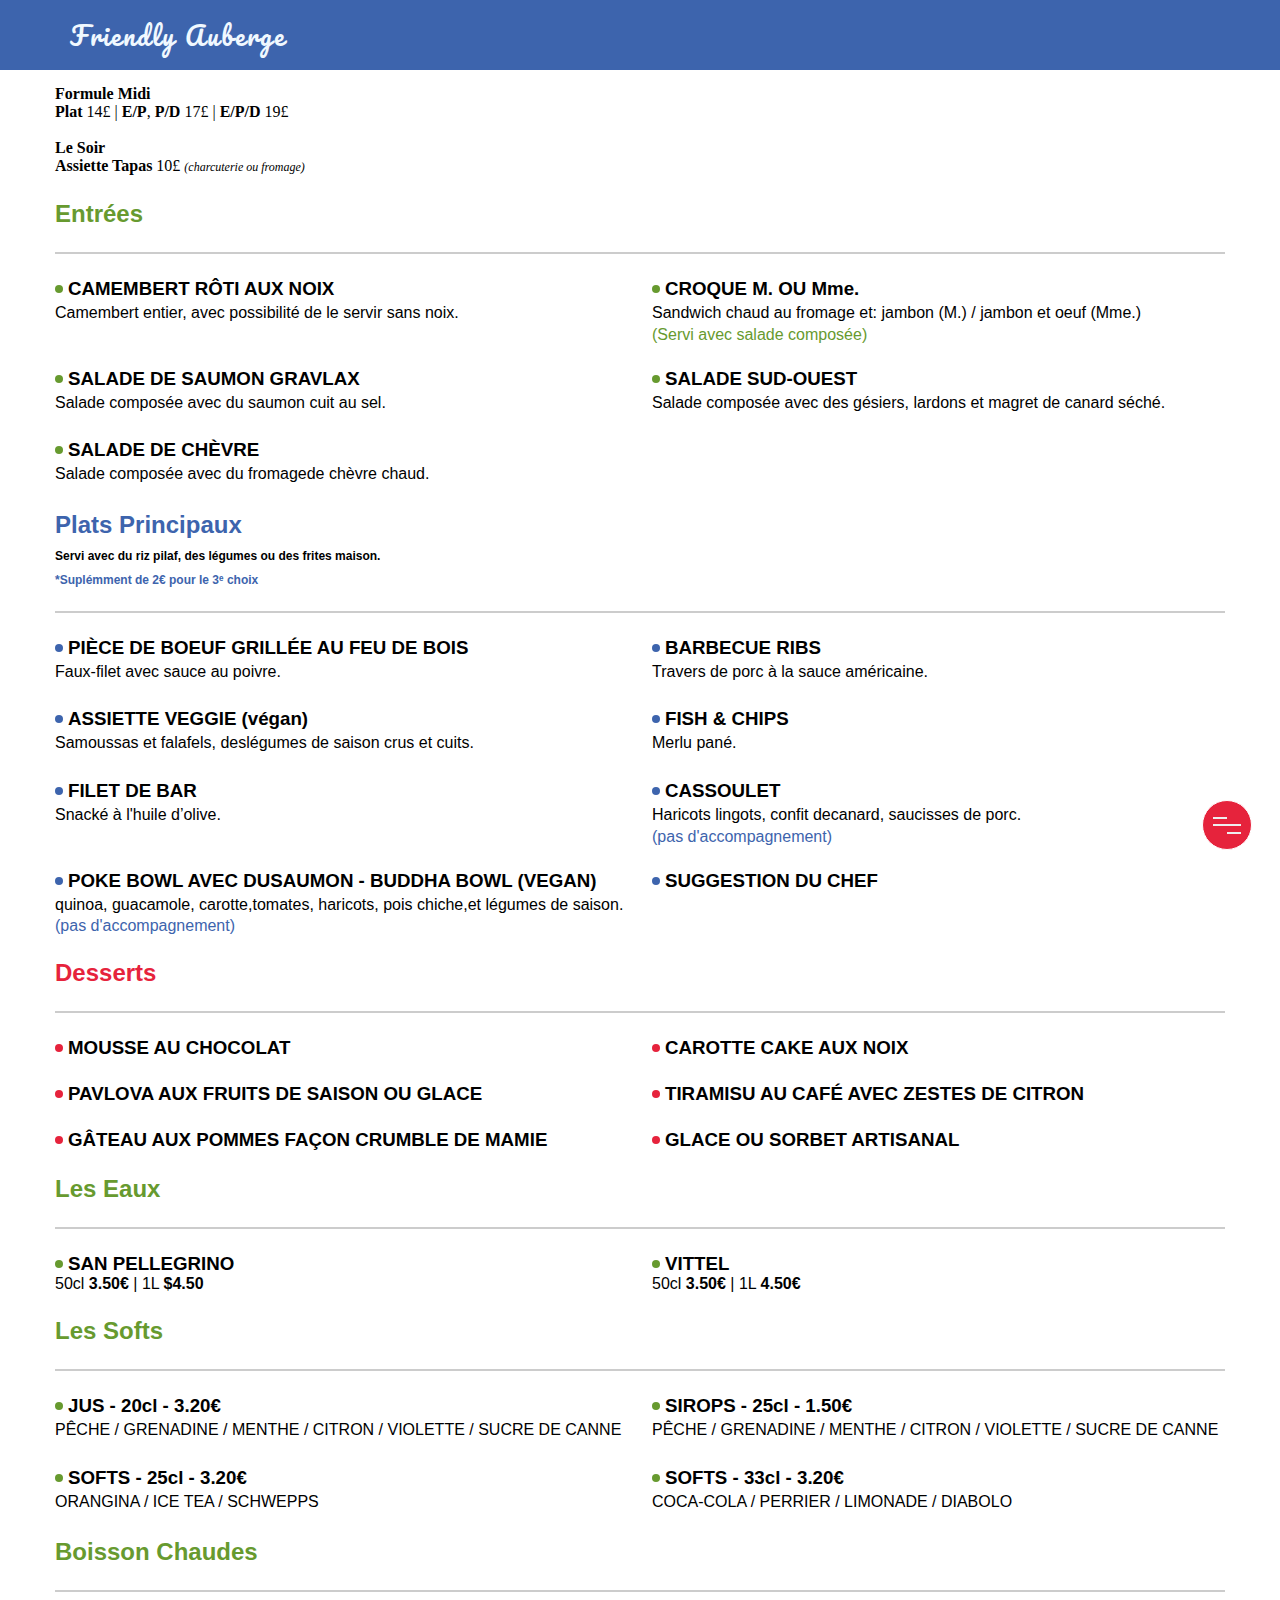
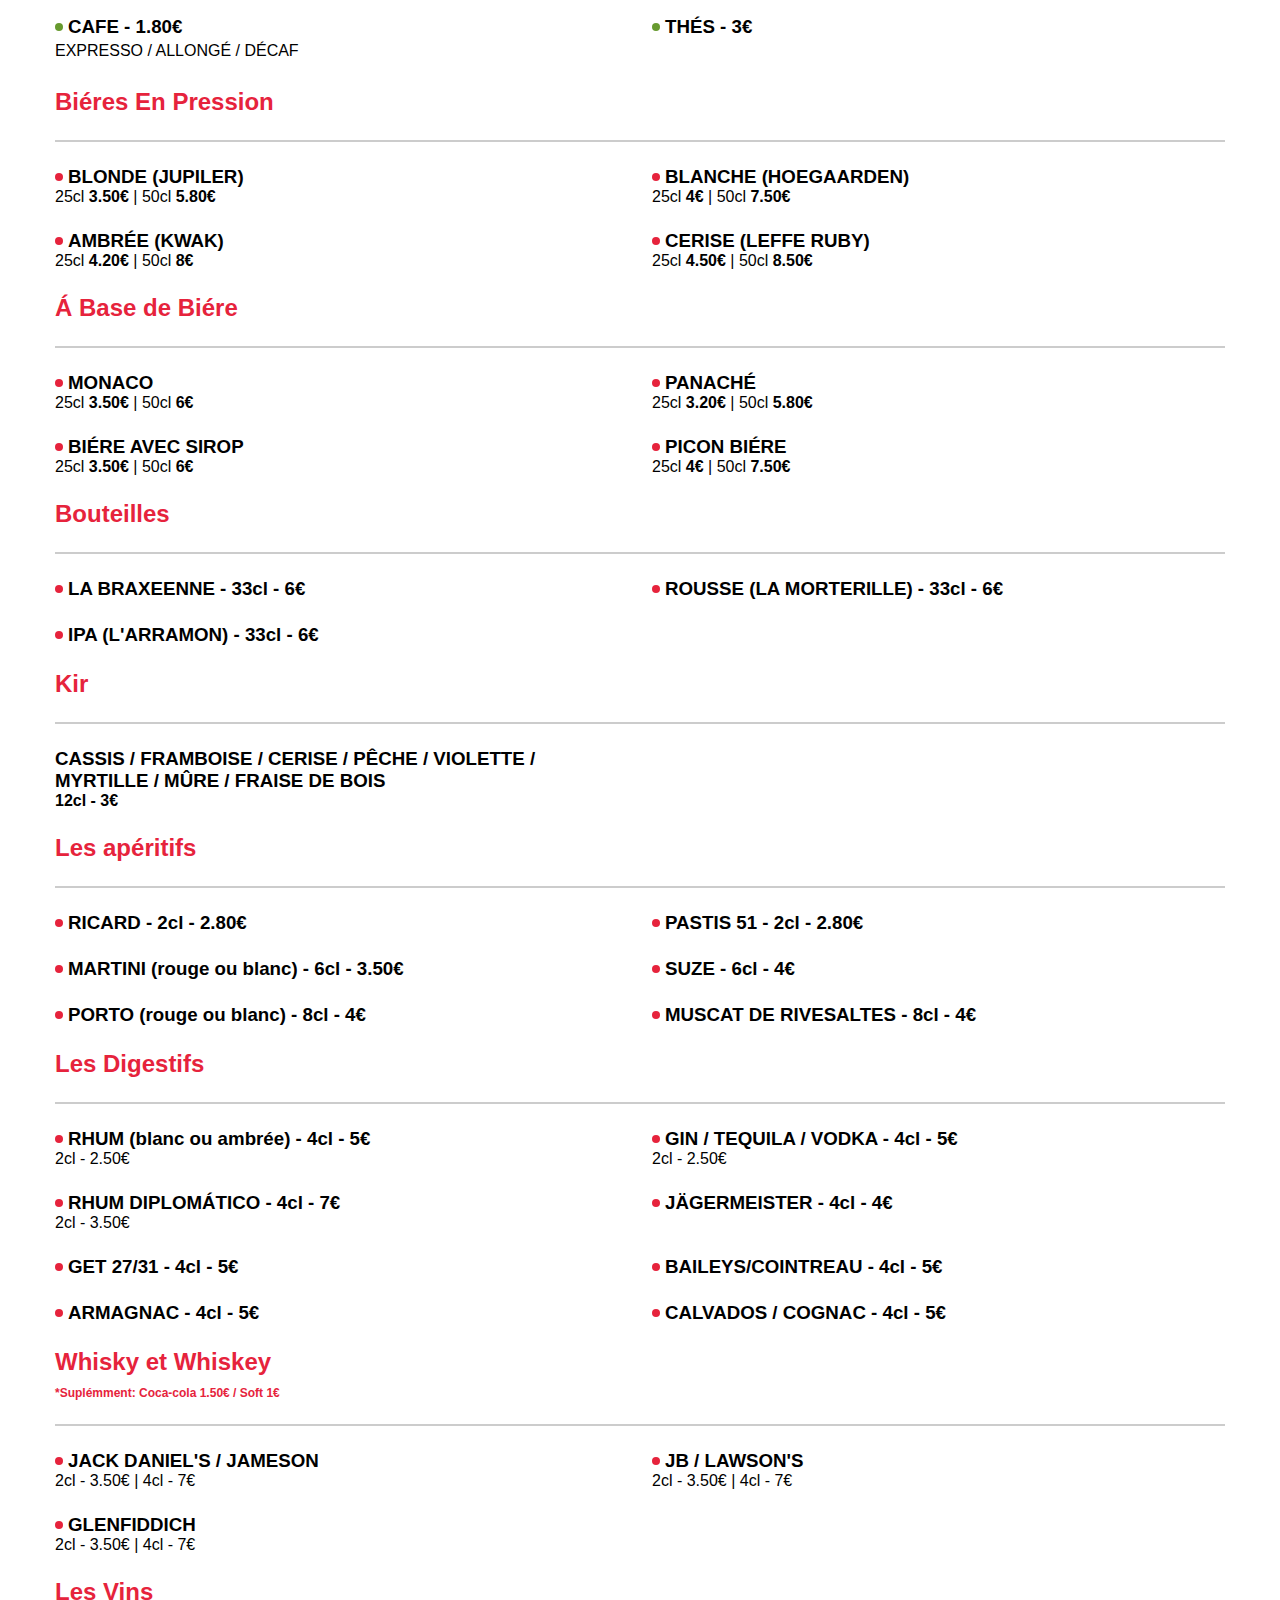
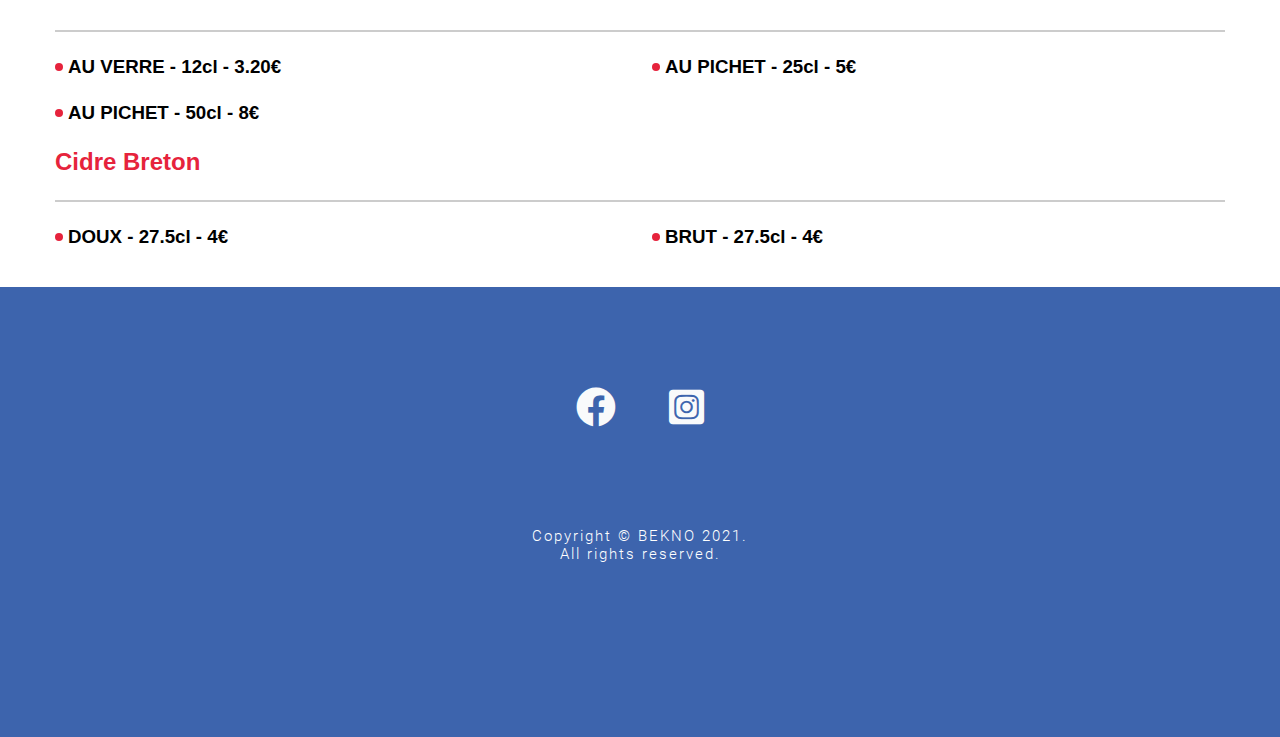
==== index.html @ e7ff89e6 "upd" ====
<!DOCTYPE html>
<html lang="en">

<head>
  <meta charset="UTF-8">
  <meta http-equiv="X-UA-Compatible" content="IE=edge">
  <meta name="viewport" content="width=device-width, initial-scale=1.0">
  <link rel="stylesheet" href="https://cdnjs.cloudflare.com/ajax/libs/font-awesome/5.13.0/css/all.min.css" />
  <link rel="stylesheet" href="style.css">
  <link rel="stylesheet" href="./resources/css/navbar.css">
  <link rel="stylesheet" href="./resources/css/section.css">
  <link rel="stylesheet" href="./resources/css/footer.css">

  <title>Friendly Menu</title>
</head>

<body>


  <!-- Navbar -->
  <nav class="navbar">
    <div class="navbar-logo">
      <a href="#">
        Friendly Auberge
      </a>
    </div>
    <!-- <div class="navbar-languages">
    <a href="">EN</a>
    <a href="">FR</a>
  </div> -->
    <div class="nav-list">
      <a href="#1" class="nav-link">Entrées</a>
      <a href="#2" class="nav-link">Plats</a>
      <a href="#3" class="nav-link">Desserts</a>
    </div>
    <!-- Menu -->
    <div class="nav">
      <div class="line line-1"></div>
      <div class="line line-2"></div>
      <div class="line line-3"></div>
    </div>
    <!-- End of Menu -->
  </nav>

  <!-- Section One -->
  <section>

    <div class="container">
      <div class="page" style="display: flex; justify-content:center; flex-direction: column;  font-size: 16px;
              padding: 0 15px 25px 0; font-weight: light;">
        <p> <b>Formule Midi </b><br>
          <b>Plat</b> 14£ | <b>E/P</b>, <b>P/D</b> 17£ | <b>E/P/D</b> 19£
        </p><br>
        <p><b>Le Soir</b><br>
          <b>Assiette Tapas</b> 10£
          <span>
            <i style="font-size: 12px;">(charcuterie ou fromage)</i>
          </span>
        </p>
      </div>
      <div class="menu">
        <h2 id='1' class="menu-group-heading" style="color: #679A2F;">
          Entrées
        </h2>
        <div class="menu-group">
          <div class="menu-item">
            <!-- <img class="menu-item-image" src="https://dummyimage.com/600x400/000/fff" alt="Bruschetta"> -->

            <div class="menu-item-text">

              <h3 class="menu-item-heading">
                <div class="bolinha" style=" 
                width: 8px;
                height: 8px;
                margin-right: 5px;
                background-color: #679A2F; /* Você pode mudar a cor */
                border-radius: 50%;"></div>
                <span class="menu-item-name">CAMEMBERT RÔTI AUX NOIX</span>
                <!-- <span class="menu-item-price">$12.90</span> -->
              </h3>
              <p class="menu-item-description">
                Camembert entier, avec possibilité de le servir sans noix.
              </p>
            </div>
          </div>
          <div class="menu-item">
            <!-- <img class="menu-item-image" src="https://dummyimage.com/600x400/000/fff" alt="Bruschetta"> -->
            <div class="menu-item-text">
              <h3 class="menu-item-heading">
                <div class="bolinha" style=" 
                width: 8px;
                height: 8px;
                margin-right: 5px;
                background-color: #679A2F; /* Você pode mudar a cor */
                border-radius: 50%;"></div>
                <span class="menu-item-name">CROQUE M. OU Mme.</span>
                <!-- <span class="menu-item-price">$12.90</span> -->
              </h3>
              <p class="menu-item-description">
                Sandwich chaud au fromage et: jambon (M.) / jambon et oeuf (Mme.)
              <p style="color: #679A2F;">(Servi avec salade composée)</p>
              </p>
            </div>
          </div>
          <div class="menu-item">
            <!-- <img class="menu-item-image" src="https://dummyimage.com/600x400/000/fff" alt="Bruschetta"> -->
            <div class="menu-item-text">
              <h3 class="menu-item-heading">
                <div class="bolinha" style=" 
                width: 8px;
                height: 8px;
                margin-right: 5px;
                background-color: #679A2F; /* Você pode mudar a cor */
                border-radius: 50%;"></div>
                <span class="menu-item-name">SALADE DE SAUMON GRAVLAX</span>
                <!-- <span class="menu-item-price">$12.90</span> -->
              </h3>
              <p class="menu-item-description">
                Salade composée avec du saumon cuit au sel.
              </p>
            </div>
          </div>
          <div class="menu-item">
            <!-- <img class="menu-item-image" src="https://dummyimage.com/600x400/000/fff" alt="Bruschetta"> -->
            <div class="menu-item-text">
              <h3 class="menu-item-heading">
                <div class="bolinha" style=" 
                width: 8px;
                height: 8px;
                margin-right: 5px;
                background-color: #679A2F; /* Você pode mudar a cor */
                border-radius: 50%;"></div>
                <span class="menu-item-name">SALADE SUD-OUEST</span>
                <!-- <span class="menu-item-price">$12.90</span> -->
              </h3>
              <p class="menu-item-description">
                Salade composée avec des gésiers, lardons et magret de canard séché.
              </p>
            </div>
          </div>
          <div class="menu-item">
            <!-- <img class="menu-item-image" src="https://dummyimage.com/600x400/000/fff" alt="Bruschetta"> -->
            <div class="menu-item-text">
              <h3 class="menu-item-heading">
                <div class="bolinha" style=" 
                width: 8px;
                height: 8px;
                margin-right: 5px;
                background-color: #679A2F; /* Você pode mudar a cor */
                border-radius: 50%;"></div>
                <span class="menu-item-name">SALADE DE CHÈVRE</span>
                <!-- <span class="menu-item-price">$12.90</span> -->
              </h3>
              <p class="menu-item-description">
                Salade composée avec du fromagede chèvre chaud. </p>
            </div>
          </div>
        </div>

        <h2 id='2' class="menu-group-heading" style="color: #3D64AD;">
          Plats Principaux
          <p style=" font-size: 12px; font-weight: light; padding-top: 10px; color: black;">
            Servi avec du riz pilaf, des légumes ou des frites maison.</p>
          <p style=" font-size: 12px; font-weight: light; padding-top: 10px; color:#3D64AD;">
            *Suplémment de 2€ pour le 3ᵉ choix</p>
        </h2>

        <div class="menu-group">
          <div class="menu-item">
            <!-- <img class="menu-item-image" src="https://dummyimage.com/600x400/000/fff" alt="Bruschetta"> -->
            <div class="menu-item-text">
              <h3 class="menu-item-heading">
                <div class="bolinha" style=" 
                width: 8px;
                height: 8px;
                padding-right: 5px;
                background-color: #3D64AD; /* Você pode mudar a cor */
                border-radius: 50%;"></div>
                <span class="menu-item-name" style="padding-left: 5px;">PIÈCE DE BOEUF GRILLÉE AU FEU DE BOIS</span>
                <!-- <span class="menu-item-price">$12.90</span> -->
              </h3>
              <p class="menu-item-description">
                Faux-filet avec sauce au poivre.
              </p>
            </div>
          </div>
          <div class="menu-item">
            <!-- <img class="menu-item-image" src="https://dummyimage.com/600x400/000/fff" alt="Bruschetta"> -->
            <div class="menu-item-text">
              <h3 class="menu-item-heading">
                <div class="bolinha" style=" 
                width: 8px;
                height: 8px;
                margin-right: 5px;
                background-color: #3D64AD; /* Você pode mudar a cor */
                border-radius: 50%;"></div>
                <span class="menu-item-name">BARBECUE RIBS</span>
                <!-- <span class="menu-item-price">$12.90</span> -->
              </h3>
              <p class="menu-item-description">
                Travers de porc à la sauce américaine.
              </p>
            </div>
          </div>
          <div class="menu-item">
            <!-- <img class="menu-item-image" src="https://dummyimage.com/600x400/000/fff" alt="Bruschetta"> -->
            <div class="menu-item-text">
              <h3 class="menu-item-heading">
                <div class="bolinha" style=" 
                width: 8px;
                height: 8px;
                margin-right: 5px;
                background-color: #3D64AD; /* Você pode mudar a cor */
                border-radius: 50%;"></div>
                <span class="menu-item-name">ASSIETTE VEGGIE (végan)</span>
                <!-- <span class="menu-item-price">$12.90</span> -->
              </h3>
              <p class="menu-item-description">
                Samoussas et falafels, deslégumes de saison crus et cuits.
              </p>
            </div>
          </div>
          <div class="menu-item">
            <!-- <img class="menu-item-image" src="https://dummyimage.com/600x400/000/fff" alt="Bruschetta"> -->
            <div class="menu-item-text">
              <h3 class="menu-item-heading">
                <div class="bolinha" style=" 
                width: 8px;
                height: 8px;
                margin-right: 5px;
                background-color: #3D64AD; /* Você pode mudar a cor */
                border-radius: 50%;"></div>
                <span class="menu-item-name">FISH & CHIPS</span>
                <!-- <span class="menu-item-price">$12.90</span> -->
              </h3>
              <p class="menu-item-description">
                Merlu pané.
              </p>
            </div>
          </div>
          <div class="menu-item">
            <!-- <img class="menu-item-image" src="https://dummyimage.com/600x400/000/fff" alt="Bruschetta"> -->
            <div class="menu-item-text">
              <h3 class="menu-item-heading">
                <div class="bolinha" style=" 
                width: 8px;
                height: 8px;
                margin-right: 5px;
                background-color: #3D64AD; /* Você pode mudar a cor */
                border-radius: 50%;"></div>
                <span class="menu-item-name">FILET DE BAR</span>
                <!-- <span class="menu-item-price">$12.90</span> -->
              </h3>
              <p class="menu-item-description">
                Snacké à l'huile d’olive.
              </p>
            </div>
          </div>
          <div class="menu-item">
            <!-- <img class="menu-item-image" src="https://dummyimage.com/600x400/000/fff" alt="Bruschetta"> -->
            <div class="menu-item-text">
              <h3 class="menu-item-heading">
                <div class="bolinha" style=" 
                width: 8px;
                height: 8px;
                margin-right: 5px;
                background-color: #3D64AD; /* Você pode mudar a cor */
                border-radius: 50%;"></div>
                <span class="menu-item-name">CASSOULET</span>
                <!-- <span class="menu-item-price">$12.90</span> -->
              </h3>
              <p class="menu-item-description">
                Haricots lingots, confit decanard, saucisses de porc.
              <p style="color:#3D64AD;">(pas d'accompagnement)</p>
              </p>
            </div>
          </div>
          <div class="menu-item">
            <!-- <img class="menu-item-image" src="./teste-img.png" alt="Bruschetta"> -->
            <div class="menu-item-text">
              <h3 class="menu-item-heading">
                <div class="bolinha" style=" 
                width: 8px;
                height: 8px;
                padding-right: 8px;
                background-color: #3D64AD; /* Você pode mudar a cor */
                border-radius: 50%;"></div>
                <span class="menu-item-name" style="padding-left: 5px;">POKE BOWL AVEC DUSAUMON - BUDDHA BOWL
                  (VEGAN)</span>
                <!-- <span class="menu-item-price">$12.90</span> -->
              </h3>
              <p class="menu-item-description">
                quinoa, guacamole, carotte,tomates, haricots, pois chiche,et légumes de saison.
              <p style="color: var(--blue);">(pas d'accompagnement)</p>
              </p>
            </div>
          </div>
          <div class="menu-item">
            <!-- <img class="menu-item-image" src="https://dummyimage.com/600x400/000/fff" alt="Bruschetta"> -->
            <div class="menu-item-text">
              <h3 class="menu-item-heading">
                <div class="bolinha" style=" 
                width: 8px;
                height: 8px;
                margin-right: 5px;
                background-color: #3D64AD; /* Você pode mudar a cor */
                border-radius: 50%;"></div>
                <span class="menu-item-name">SUGGESTION DU CHEF</span>
                <!-- <span class="menu-item-price">$12.90</span> -->
              </h3>
              <!-- <p class="menu-item-description">
                Nunc efficitur felis vel mi efficitur, sed molestie sem scelerisque. Fusce orci risus,
                congue eu mauris nec, pretium tincidunt nulla.
              </p> -->
            </div>
          </div>
        </div>

        <h2 id='3' class="menu-group-heading" style="color: #E6233C;">
          Desserts
        </h2>

        <div class="menu-group">
          <div class="menu-item">
            <!-- <img class="menu-item-image" src="https://dummyimage.com/600x400/000/fff" alt="Bruschetta"> -->
            <div class="menu-item-text">
              <h3 class="menu-item-heading">
                <div class="bolinha" style=" 
                width: 8px;
                height: 8px;
                margin-right: 5px;
                background-color: #E6233C; /* Você pode mudar a cor */
                border-radius: 50%;"></div>
                <span class="menu-item-name">MOUSSE AU CHOCOLAT</span>
                <!-- <span class="menu-item-price">$12.90</span> -->
              </h3>
              <!-- <p class="menu-item-description">
                Nunc efficitur felis vel mi efficitur, sed molestie sem scelerisque. Fusce orci risus,
                congue eu mauris nec, pretium tincidunt nulla.
              </p> -->
            </div>
          </div>
          <div class="menu-item">
            <!-- <img class="menu-item-image" src="https://dummyimage.com/600x400/000/fff" alt="Bruschetta"> -->
            <div class="menu-item-text">
              <h3 class="menu-item-heading">
                <div class="bolinha" style=" 
                width: 8px;
                height: 8px;
                margin-right: 5px;
                background-color: #E6233C; /* Você pode mudar a cor */
                border-radius: 50%;"></div>
                <span class="menu-item-name">CAROTTE CAKE AUX NOIX</span>
                <!-- <span class="menu-item-price">$12.90</span> -->
              </h3>
              <!-- <p class="menu-item-description">
                Nunc efficitur felis vel mi efficitur, sed molestie sem scelerisque. Fusce orci risus,
                congue eu mauris nec, pretium tincidunt nulla.
              </p> -->
            </div>
          </div>
          <div class="menu-item">
            <!-- <img class="menu-item-image" src="https://dummyimage.com/600x400/000/fff" alt="Bruschetta"> -->
            <div class="menu-item-text">
              <h3 class="menu-item-heading">
                <div class="bolinha" style=" 
                width: 8px;
                height: 8px;
                padding-right: 5px;
                background-color: #E6233C; /* Você pode mudar a cor */
                border-radius: 50%;"></div>
                <span class="menu-item-name" style="padding-left: 5px;">PAVLOVA AUX FRUITS DE SAISON OU GLACE</span>
                <!-- <span class="menu-item-price">$12.90</span> -->
              </h3>
              <!-- <p class="menu-item-description">
                Nunc efficitur felis vel mi efficitur, sed molestie sem scelerisque. Fusce orci risus,
                congue eu mauris nec, pretium tincidunt nulla.
              </p> -->
            </div>
          </div>
          <div class="menu-item">
            <!-- <img class="menu-item-image" src="https://dummyimage.com/600x400/000/fff" alt="Bruschetta"> -->
            <div class="menu-item-text">
              <h3 class="menu-item-heading">
                <div class="bolinha" style=" 
                width: 8px;
                height: 8px;
                padding-right: 5px;
                background-color: #E6233C; /* Você pode mudar a cor */
                border-radius: 50%;"></div>
                <span class="menu-item-name" style="padding-left: 5px;">TIRAMISU AU CAFÉ AVEC ZESTES DE CITRON</span>
                <!-- <span class="menu-item-price">$12.90</span> -->
              </h3>
              <!-- <p class="menu-item-description">
                Nunc efficitur felis vel mi efficitur, sed molestie sem scelerisque. Fusce orci risus,
                congue eu mauris nec, pretium tincidunt nulla.
              </p> -->
            </div>
          </div>
          <div class="menu-item">
            <!-- <img class="menu-item-image" src="https://dummyimage.com/600x400/000/fff" alt="Bruschetta"> -->
            <div class="menu-item-text">
              <h3 class="menu-item-heading">
                <div class="bolinha" style=" 
                width: 8px;
                height: 8px;
                padding-right: 8px;
                background-color: #E6233C; /* Você pode mudar a cor */
                border-radius: 50%;"></div>
                <span class="menu-item-name" style="padding-left: 5px;">GÂTEAU AUX POMMES FAÇON CRUMBLE DE MAMIE</span>
                <!-- <span class="menu-item-price">$12.90</span> -->
              </h3>
              <!-- <p class="menu-item-description">
                Nunc efficitur felis vel mi efficitur, sed molestie sem scelerisque. Fusce orci risus,
                congue eu mauris nec, pretium tincidunt nulla.
              </p> -->
            </div>
          </div>
          <div class="menu-item">
            <!-- <img class="menu-item-image" src="https://dummyimage.com/600x400/000/fff" alt="Bruschetta"> -->
            <div class="menu-item-text">
              <h3 class="menu-item-heading">
                <div class="bolinha" style=" 
                width: 8px;
                height: 8px;
                margin-right: 5px;
                background-color: #E6233C; /* Você pode mudar a cor */
                border-radius: 50%;"></div>
                <span class="menu-item-name">GLACE OU SORBET ARTISANAL</span>
                <!-- <span class="menu-item-price">$12.90</span> -->
              </h3>
              <!-- <p class="menu-item-description">
                Nunc efficitur felis vel mi efficitur, sed molestie sem scelerisque. Fusce orci risus,
                congue eu mauris nec, pretium tincidunt nulla.
              </p> -->
            </div>
          </div>
        </div>

        <h2 id='3' class="menu-group-heading" style="color: var(--green);">
          Les Eaux
        </h2>
        <div class="menu-group">
          <div class="menu-item">
            <!-- <img class="menu-item-image" src="https://dummyimage.com/600x400/000/fff" alt="Bruschetta"> -->
            <div class="menu-item-text">
              <h3 class="menu-item-heading">
                <div class="bolinha" style=" 
                width: 8px;
                height: 8px;
                margin-right: 5px;
                background-color: var(--green); /* Você pode mudar a cor */
                border-radius: 50%;"></div>
                <span class="menu-item-name">SAN PELLEGRINO</span>
              </h3>
              <span class="menu-item-price">50cl <b>3.50€</b> | 1L <b>$4.50</b></span>
              <!-- <p class="menu-item-description">
                Nunc efficitur felis vel mi efficitur, sed molestie sem scelerisque. Fusce orci risus,
                congue eu mauris nec, pretium tincidunt nulla.
              </p> -->
            </div>
          </div>
          <div class="menu-item">
            <!-- <img class="menu-item-image" src="https://dummyimage.com/600x400/000/fff" alt="Bruschetta"> -->
            <div class="menu-item-text">
              <h3 class="menu-item-heading">
                <div class="bolinha" style=" 
                width: 8px;
                height: 8px;
                margin-right: 5px;
                background-color: var(--green); /* Você pode mudar a cor */
                border-radius: 50%;"></div>
                <span class="menu-item-name">VITTEL</span>
              </h3>
              <span class="menu-item-price">50cl <b>3.50€</b> | 1L <b>4.50€</b></span>
              <!-- <p class="menu-item-description">
                Nunc efficitur felis vel mi efficitur, sed molestie sem scelerisque. Fusce orci risus,
                congue eu mauris nec, pretium tincidunt nulla.
              </p> -->
            </div>
          </div>
        </div>

        <h2 id='3' class="menu-group-heading" style="color: var(--green)">
          Les Softs
        </h2>
        <div class="menu-group">

          <div class="menu-item">
            <!-- <img class="menu-item-image" src="https://dummyimage.com/600x400/000/fff" alt="Bruschetta"> -->
            <div class="menu-item-text">
              <h3 class="menu-item-heading">
                <div class="bolinha" style=" 
                                width: 8px;
                                height: 8px;
                                margin-right: 5px;
                                background-color: var(--green); /* Você pode mudar a cor */
                                border-radius: 50%;"></div>
                <span class="menu-item-name">JUS - 20cl - 3.20€</span>
              </h3>
              <p class="menu-item-description">
                PÊCHE / GRENADINE / MENTHE / CITRON / VIOLETTE / SUCRE DE CANNE
              </p>
              <!-- <span class="menu-item-price">25cl <b>$12.90</b></span> -->
            </div>
          </div>

          <div class="menu-item">
            <!-- <img class="menu-item-image" src="https://dummyimage.com/600x400/000/fff" alt="Bruschetta"> -->
            <div class="menu-item-text">
              <h3 class="menu-item-heading">
                <div class="bolinha" style=" 
                                width: 8px;
                                height: 8px;
                                margin-right: 5px;
                                background-color: var(--green); /* Você pode mudar a cor */
                                border-radius: 50%;"></div>
                <span class="menu-item-name">SIROPS - 25cl - 1.50€</span>
              </h3>
              <p class="menu-item-description">
                PÊCHE / GRENADINE / MENTHE / CITRON / VIOLETTE / SUCRE DE CANNE
              </p>
              <!-- <span class="menu-item-price">25cl <b>$12.90</b></span> -->
            </div>
          </div>

          <div class="menu-item">
            <!-- <img class="menu-item-image" src="https://dummyimage.com/600x400/000/fff" alt="Bruschetta"> -->
            <div class="menu-item-text">
              <h3 class="menu-item-heading">
                <div class="bolinha" style=" 
                                width: 8px;
                                height: 8px;
                                margin-right: 5px;
                                background-color: var(--green); /* Você pode mudar a cor */
                                border-radius: 50%;"></div>
                <span class="menu-item-name">SOFTS - 25cl - 3.20€</span>
              </h3>
              <p class="menu-item-description">
                ORANGINA / ICE TEA / SCHWEPPS
              </p>
              <!-- <span class="menu-item-price">25cl <b>$12.90</span> -->
            </div>
          </div>

          <div class="menu-item">
            <!-- <img class="menu-item-image" src="https://dummyimage.com/600x400/000/fff" alt="Bruschetta"> -->
            <div class="menu-item-text">
              <h3 class="menu-item-heading">
                <div class="bolinha" style=" 
                                width: 8px;
                                height: 8px;
                                margin-right: 5px;
                                background-color: var(--green); /* Você pode mudar a cor */
                                border-radius: 50%;"></div>
                <span class="menu-item-name">SOFTS - 33cl - 3.20€</span>
              </h3>
              <p class="menu-item-description">
                COCA-COLA / PERRIER / LIMONADE / DIABOLO
              </p>
              <!-- <span class="menu-item-price">25cl <b>$12.90</span> -->
            </div>
          </div>
        </div>

        <h2 id='3' class="menu-group-heading" style="color: var(--green)">
          Boisson Chaudes
        </h2>
        <div class="menu-group">
          <div class="menu-item">
            <!-- <img class="menu-item-image" src="https://dummyimage.com/600x400/000/fff" alt="Bruschetta"> -->
            <div class="menu-item-text">
              <h3 class="menu-item-heading">
                <div class="bolinha" style=" 
                                  width: 8px;
                                  height: 8px;
                                  margin-right: 5px;
                                  background-color: var(--green); /* Você pode mudar a cor */
                                  border-radius: 50%;"></div>
                <span class="menu-item-name">CAFE - 1.80€</span>
              </h3>
              <p class="menu-item-description">
                EXPRESSO / ALLONGÉ / DÉCAF
              </p>
              <!-- <span class="menu-item-price">25cl <b>$12.90</b></span> -->
            </div>
          </div>
          <div class="menu-item">
            <!-- <img class="menu-item-image" src="https://dummyimage.com/600x400/000/fff" alt="Bruschetta"> -->
            <div class="menu-item-text">
              <h3 class="menu-item-heading">
                <div class="bolinha" style=" 
                                  width: 8px;
                                  height: 8px;
                                  margin-right: 5px;
                                  background-color: var(--green); /* Você pode mudar a cor */
                                  border-radius: 50%;"></div>
                <span class="menu-item-name">THÉS - 3€</span>
              </h3>
              <!-- <p class="menu-item-description">
                 EXPRESSO / ALLONGÉ / DÉCAF
                </p> -->
              <!-- <span class="menu-item-price">25cl <b>$12.90</b></span> -->
            </div>
          </div>
        </div>

        <h2 id='3' class="menu-group-heading" style="color: var(--red)">
          Biéres En Pression
        </h2>
        <div class="menu-group">
          <div class="menu-item">
            <!-- <img class="menu-item-image" src="https://dummyimage.com/600x400/000/fff" alt="Bruschetta"> -->
            <div class="menu-item-text">
              <h3 class="menu-item-heading">
                <div class="bolinha" style=" 
                  width: 8px;
                  height: 8px;
                  margin-right: 5px;
                  background-color: #E6233C; /* Você pode mudar a cor */
                  border-radius: 50%;"></div>
                <span class="menu-item-name">BLONDE (JUPILER)</span>
              </h3>
              <span class="menu-item-price">25cl <b>3.50€</b> | 50cl <b>5.80€</b></span>
              <!-- <p class="menu-item-description">
                  Nunc efficitur felis vel mi efficitur, sed molestie sem scelerisque. Fusce orci risus,
                  congue eu mauris nec, pretium tincidunt nulla.
                </p> -->
            </div>
          </div>
          <div class="menu-item">
            <!-- <img class="menu-item-image" src="https://dummyimage.com/600x400/000/fff" alt="Bruschetta"> -->
            <div class="menu-item-text">
              <h3 class="menu-item-heading">
                <div class="bolinha" style=" 
                  width: 8px;
                  height: 8px;
                  margin-right: 5px;
                  background-color: #E6233C; /* Você pode mudar a cor */
                  border-radius: 50%;"></div>
                <span class="menu-item-name">BLANCHE (HOEGAARDEN)</span>
              </h3>
              <span class="menu-item-price">25cl <b>4€</b> | 50cl <b>7.50€</b></span>
              <!-- <p class="menu-item-description">
                  Nunc efficitur felis vel mi efficitur, sed molestie sem scelerisque. Fusce orci risus,
                  congue eu mauris nec, pretium tincidunt nulla.
                </p> -->
            </div>
          </div>
          <div class="menu-item">
            <!-- <img class="menu-item-image" src="https://dummyimage.com/600x400/000/fff" alt="Bruschetta"> -->
            <div class="menu-item-text">
              <h3 class="menu-item-heading">
                <div class="bolinha" style=" 
                  width: 8px;
                  height: 8px;
                  margin-right: 5px;
                  background-color: #E6233C; /* Você pode mudar a cor */
                  border-radius: 50%;"></div>
                <span class="menu-item-name">AMBRÉE (KWAK)</span>
              </h3>
              <span class="menu-item-price">25cl <b>4.20€</b> | 50cl <b>8€</b></span>
              <!-- <p class="menu-item-description">
                  Nunc efficitur felis vel mi efficitur, sed molestie sem scelerisque. Fusce orci risus,
                  congue eu mauris nec, pretium tincidunt nulla.
                </p> -->
            </div>
          </div>
          <div class="menu-item">
            <!-- <img class="menu-item-image" src="https://dummyimage.com/600x400/000/fff" alt="Bruschetta"> -->
            <div class="menu-item-text">
              <h3 class="menu-item-heading">
                <div class="bolinha" style=" 
                  width: 8px;
                  height: 8px;
                  margin-right: 5px;
                  background-color: #E6233C; /* Você pode mudar a cor */
                  border-radius: 50%;"></div>
                <span class="menu-item-name">CERISE (LEFFE RUBY)</span>
              </h3>
              <span class="menu-item-price">25cl <b>4.50€</b> | 50cl <b>8.50€</b></span>
              <!-- <p class="menu-item-description">
                  Nunc efficitur felis vel mi efficitur, sed molestie sem scelerisque. Fusce orci risus,
                  congue eu mauris nec, pretium tincidunt nulla.
                </p> -->
            </div>
          </div>
        </div>

        <h2 id='3' class="menu-group-heading" style="color: var(--red)">
          Á Base de Biére
        </h2>
        <div class="menu-group">
          <div class="menu-item">
            <!-- <img class="menu-item-image" src="https://dummyimage.com/600x400/000/fff" alt="Bruschetta"> -->
            <div class="menu-item-text">
              <h3 class="menu-item-heading">
                <div class="bolinha" style=" 
                  width: 8px;
                  height: 8px;
                  margin-right: 5px;
                  background-color: #E6233C; /* Você pode mudar a cor */
                  border-radius: 50%;"></div>
                <span class="menu-item-name">MONACO</span>
              </h3>
              <span class="menu-item-price">25cl <b>3.50€</b> | 50cl <b>6€</b></span>
              <!-- <p class="menu-item-description">
                  Nunc efficitur felis vel mi efficitur, sed molestie sem scelerisque. Fusce orci risus,
                  congue eu mauris nec, pretium tincidunt nulla.
                </p> -->
            </div>
          </div>
          <div class="menu-item">
            <!-- <img class="menu-item-image" src="https://dummyimage.com/600x400/000/fff" alt="Bruschetta"> -->
            <div class="menu-item-text">
              <h3 class="menu-item-heading">
                <div class="bolinha" style=" 
                  width: 8px;
                  height: 8px;
                  margin-right: 5px;
                  background-color: #E6233C; /* Você pode mudar a cor */
                  border-radius: 50%;"></div>
                <span class="menu-item-name">PANACHÉ</span>
              </h3>
              <span class="menu-item-price">25cl <b>3.20€</b> | 50cl <b>5.80€</b></span>
              <!-- <p class="menu-item-description">
                  Nunc efficitur felis vel mi efficitur, sed molestie sem scelerisque. Fusce orci risus,
                  congue eu mauris nec, pretium tincidunt nulla.
                </p> -->
            </div>
          </div>
          <div class="menu-item">
            <!-- <img class="menu-item-image" src="https://dummyimage.com/600x400/000/fff" alt="Bruschetta"> -->
            <div class="menu-item-text">
              <h3 class="menu-item-heading">
                <div class="bolinha" style=" 
                  width: 8px;
                  height: 8px;
                  margin-right: 5px;
                  background-color: #E6233C; /* Você pode mudar a cor */
                  border-radius: 50%;"></div>
                <span class="menu-item-name">BIÉRE AVEC SIROP</span>
              </h3>
              <span class="menu-item-price">25cl <b>3.50€</b> | 50cl <b>6€</b></span>
              <!-- <p class="menu-item-description">
                  Nunc efficitur felis vel mi efficitur, sed molestie sem scelerisque. Fusce orci risus,
                  congue eu mauris nec, pretium tincidunt nulla.
                </p> -->
            </div>
          </div>
          <div class="menu-item">
            <!-- <img class="menu-item-image" src="https://dummyimage.com/600x400/000/fff" alt="Bruschetta"> -->
            <div class="menu-item-text">
              <h3 class="menu-item-heading">
                <div class="bolinha" style=" 
                  width: 8px;
                  height: 8px;
                  margin-right: 5px;
                  background-color: #E6233C; /* Você pode mudar a cor */
                  border-radius: 50%;"></div>
                <span class="menu-item-name">PICON BIÉRE</span>
              </h3>
              <span class="menu-item-price">25cl <b>4€</b> | 50cl <b>7.50€</b></span>
              <!-- <p class="menu-item-description">
                  Nunc efficitur felis vel mi efficitur, sed molestie sem scelerisque. Fusce orci risus,
                  congue eu mauris nec, pretium tincidunt nulla.
                </p> -->
            </div>
          </div>
        </div>

        <h2 id='3' class="menu-group-heading" style="color: var(--red)">
          Bouteilles
        </h2>
        <div class="menu-group">
          <div class="menu-item">
            <!-- <img class="menu-item-image" src="https://dummyimage.com/600x400/000/fff" alt="Bruschetta"> -->
            <div class="menu-item-text">
              <h3 class="menu-item-heading">
                <div class="bolinha" style=" 
                                  width: 8px;
                                  height: 8px;
                                  margin-right: 5px;
                                  background-color: #E6233C; /* Você pode mudar a cor */
                                  border-radius: 50%;"></div>
                <span class="menu-item-name">LA BRAXEENNE - 33cl - 6€</span>
              </h3>
              <!-- <p class="menu-item-description">
                 EXPRESSO / ALLONGÉ / DÉCAF
                </p> -->
              <!-- <span class="menu-item-price">25cl <b>$12.90</b></span> -->
            </div>
          </div>
          <div class="menu-item">
            <!-- <img class="menu-item-image" src="https://dummyimage.com/600x400/000/fff" alt="Bruschetta"> -->
            <div class="menu-item-text">
              <h3 class="menu-item-heading">
                <div class="bolinha" style=" 
                                  width: 8px;
                                  height: 8px;
                                  margin-right: 5px;
                                  background-color: #E6233C; /* Você pode mudar a cor */
                                  border-radius: 50%;"></div>
                <span class="menu-item-name">ROUSSE (LA MORTERILLE) - 33cl - 6€</span>
              </h3>
              <!-- <p class="menu-item-description">
                 EXPRESSO / ALLONGÉ / DÉCAF
                </p> -->
              <!-- <span class="menu-item-price">25cl <b>$12.90</b></span> -->
            </div>
          </div>
          <div class="menu-item">
            <!-- <img class="menu-item-image" src="https://dummyimage.com/600x400/000/fff" alt="Bruschetta"> -->
            <div class="menu-item-text">
              <h3 class="menu-item-heading">
                <div class="bolinha" style=" 
                                  width: 8px;
                                  height: 8px;
                                  margin-right: 5px;
                                  background-color: #E6233C; /* Você pode mudar a cor */
                                  border-radius: 50%;"></div>
                <span class="menu-item-name">IPA (L'ARRAMON) - 33cl - 6€</span>
              </h3>
              <!-- <p class="menu-item-description">
                 EXPRESSO / ALLONGÉ / DÉCAF
                </p> -->
              <!-- <span class="menu-item-price">25cl <b>$12.90</b></span> -->
            </div>
          </div>
        </div>


        <h2 id='3' class="menu-group-heading" style="color: var(--red)">
          Kir
        </h2>
        <div class="menu-group">
          <div class="menu-item">
            <!-- <img class="menu-item-image" src="https://dummyimage.com/600x400/000/fff" alt="Bruschetta"> -->
            <div class="menu-item-text">
              <h3 class="menu-item-heading">
                <!-- <div class="bolinha" style=" 
                                  width: 8px;
                                  height: 8px;
                                  margin-right: 5px;
                                  background-color: #E6233C; /* Você pode mudar a cor */
                                  border-radius: 50%;"></div> -->
                <span class="menu-item-name">CASSIS / FRAMBOISE / CERISE / PÊCHE / VIOLETTE / MYRTILLE / MÛRE / FRAISE
                  DE BOIS</span>
              </h3>
              <!-- <p class="menu-item-description">
                 EXPRESSO / ALLONGÉ / DÉCAF
                </p> -->
              <span class="menu-item-price"><b>12cl - 3€</b></span>
            </div>
          </div>
        </div>

        <h2 id='3' class="menu-group-heading" style="color: var(--red)">
          Les apéritifs
        </h2>
        <div class="menu-group">
          <div class="menu-item">
            <!-- <img class="menu-item-image" src="https://dummyimage.com/600x400/000/fff" alt="Bruschetta"> -->
            <div class="menu-item-text">
              <h3 class="menu-item-heading">
                <div class="bolinha" style=" 
                                    width: 8px;
                                    height: 8px;
                                    margin-right: 5px;
                                    background-color: #E6233C; /* Você pode mudar a cor */
                                    border-radius: 50%;"></div>
                <span class="menu-item-name">RICARD - 2cl - 2.80€</span>
              </h3>
              <!-- <p class="menu-item-description">
                   EXPRESSO / ALLONGÉ / DÉCAF
                  </p> -->
              <!-- <span class="menu-item-price">25cl <b>$12.90</b></span> -->
            </div>
          </div>
          <div class="menu-item">
            <!-- <img class="menu-item-image" src="https://dummyimage.com/600x400/000/fff" alt="Bruschetta"> -->
            <div class="menu-item-text">
              <h3 class="menu-item-heading">
                <div class="bolinha" style=" 
                                    width: 8px;
                                    height: 8px;
                                    margin-right: 5px;
                                    background-color: #E6233C; /* Você pode mudar a cor */
                                    border-radius: 50%;"></div>
                <span class="menu-item-name">PASTIS 51 - 2cl - 2.80€</span>
              </h3>
              <!-- <p class="menu-item-description">
                   EXPRESSO / ALLONGÉ / DÉCAF
                  </p> -->
              <!-- <span class="menu-item-price">25cl <b>$12.90</b></span> -->
            </div>
          </div>
          <div class="menu-item">
            <!-- <img class="menu-item-image" src="https://dummyimage.com/600x400/000/fff" alt="Bruschetta"> -->
            <div class="menu-item-text">
              <h3 class="menu-item-heading">
                <div class="bolinha" style=" 
                                    width: 8px;
                                    height: 8px;
                                    margin-right: 5px;
                                    background-color: #E6233C; /* Você pode mudar a cor */
                                    border-radius: 50%;"></div>
                <span class="menu-item-name">MARTINI (rouge ou blanc) - 6cl - 3.50€</span>
              </h3>
              <!-- <p class="menu-item-description">
                   EXPRESSO / ALLONGÉ / DÉCAF
                  </p> -->
              <!-- <span class="menu-item-price">25cl <b>$12.90</b></span> -->
            </div>
          </div>
          <div class="menu-item">
            <!-- <img class="menu-item-image" src="https://dummyimage.com/600x400/000/fff" alt="Bruschetta"> -->
            <div class="menu-item-text">
              <h3 class="menu-item-heading">
                <div class="bolinha" style=" 
                                    width: 8px;
                                    height: 8px;
                                    margin-right: 5px;
                                    background-color: #E6233C; /* Você pode mudar a cor */
                                    border-radius: 50%;"></div>
                <span class="menu-item-name">SUZE - 6cl - 4€</span>
              </h3>
              <!-- <p class="menu-item-description">
                   EXPRESSO / ALLONGÉ / DÉCAF
                  </p> -->
              <!-- <span class="menu-item-price">25cl <b>$12.90</b></span> -->
            </div>
          </div>
          <div class="menu-item">
            <!-- <img class="menu-item-image" src="https://dummyimage.com/600x400/000/fff" alt="Bruschetta"> -->
            <div class="menu-item-text">
              <h3 class="menu-item-heading">
                <div class="bolinha" style=" 
                                    width: 8px;
                                    height: 8px;
                                    margin-right: 5px;
                                    background-color: #E6233C; /* Você pode mudar a cor */
                                    border-radius: 50%;"></div>
                <span class="menu-item-name">PORTO (rouge ou blanc) - 8cl - 4€</span>
              </h3>
              <!-- <p class="menu-item-description">
                   EXPRESSO / ALLONGÉ / DÉCAF
                  </p> -->
              <!-- <span class="menu-item-price">25cl <b>$12.90</b></span> -->
            </div>
          </div>
          <div class="menu-item">
            <!-- <img class="menu-item-image" src="https://dummyimage.com/600x400/000/fff" alt="Bruschetta"> -->
            <div class="menu-item-text">
              <h3 class="menu-item-heading">
                <div class="bolinha" style=" 
                                    width: 8px;
                                    height: 8px;
                                    margin-right: 5px;
                                    background-color: #E6233C; /* Você pode mudar a cor */
                                    border-radius: 50%;"></div>
                <span class="menu-item-name">MUSCAT DE RIVESALTES - 8cl - 4€</span>
              </h3>
              <!-- <p class="menu-item-description">
                   EXPRESSO / ALLONGÉ / DÉCAF
                  </p> -->
              <!-- <span class="menu-item-price">25cl <b>$12.90</b></span> -->
            </div>
          </div>
        </div>


        <h2 id='3' class="menu-group-heading" style="color: var(--red)">
          Les Digestifs
        </h2>
        <div class="menu-group">
          <div class="menu-item">
            <!-- <img class="menu-item-image" src="https://dummyimage.com/600x400/000/fff" alt="Bruschetta"> -->
            <div class="menu-item-text">
              <h3 class="menu-item-heading">
                <div class="bolinha" style=" 
                  width: 8px;
                  height: 8px;
                  margin-right: 5px;
                  background-color: #E6233C; /* Você pode mudar a cor */
                  border-radius: 50%;"></div>
                <span class="menu-item-name">RHUM (blanc ou ambrée) - 4cl - 5€</span>
              </h3>
              <span class="menu-item-price">2cl - 2.50€ </span>
              <!-- <p class="menu-item-description">
                  Nunc efficitur felis vel mi efficitur, sed molestie sem scelerisque. Fusce orci risus,
                  congue eu mauris nec, pretium tincidunt nulla.
                </p> -->
            </div>
          </div>
          <div class="menu-item">
            <!-- <img class="menu-item-image" src="https://dummyimage.com/600x400/000/fff" alt="Bruschetta"> -->
            <div class="menu-item-text">
              <h3 class="menu-item-heading">
                <div class="bolinha" style=" 
                  width: 8px;
                  height: 8px;
                  margin-right: 5px;
                  background-color: #E6233C; /* Você pode mudar a cor */
                  border-radius: 50%;"></div>
                <span class="menu-item-name">GIN / TEQUILA / VODKA - 4cl - 5€ </span>
              </h3>
              <span class="menu-item-price">2cl - 2.50€ </span>
              <!-- <p class="menu-item-description">
                  Nunc efficitur felis vel mi efficitur, sed molestie sem scelerisque. Fusce orci risus,
                  congue eu mauris nec, pretium tincidunt nulla.
                </p> -->
            </div>
          </div>
          <div class="menu-item">
            <!-- <img class="menu-item-image" src="https://dummyimage.com/600x400/000/fff" alt="Bruschetta"> -->
            <div class="menu-item-text">
              <h3 class="menu-item-heading">
                <div class="bolinha" style=" 
                  width: 8px;
                  height: 8px;
                  margin-right: 5px;
                  background-color: #E6233C; /* Você pode mudar a cor */
                  border-radius: 50%;"></div>
                <span class="menu-item-name">RHUM DIPLOMÁTICO - 4cl - 7€</span>
              </h3>
              <span class="menu-item-price">2cl - 3.50€ </span>
              <!-- <p class="menu-item-description">
                  Nunc efficitur felis vel mi efficitur, sed molestie sem scelerisque. Fusce orci risus,
                  congue eu mauris nec, pretium tincidunt nulla.
                </p> -->
            </div>
          </div>
          <div class="menu-item">
            <!-- <img class="menu-item-image" src="https://dummyimage.com/600x400/000/fff" alt="Bruschetta"> -->
            <div class="menu-item-text">
              <h3 class="menu-item-heading">
                <div class="bolinha" style=" 
                                    width: 8px;
                                    height: 8px;
                                    margin-right: 5px;
                                    background-color: #E6233C; /* Você pode mudar a cor */
                                    border-radius: 50%;"></div>
                <span class="menu-item-name">JÄGERMEISTER - 4cl - 4€</span>
              </h3>
              <!-- <p class="menu-item-description">
                   EXPRESSO / ALLONGÉ / DÉCAF
                  </p> -->
              <!-- <span class="menu-item-price">25cl <b>$12.90</b></span> -->
            </div>
          </div>          <div class="menu-item">
            <!-- <img class="menu-item-image" src="https://dummyimage.com/600x400/000/fff" alt="Bruschetta"> -->
            <div class="menu-item-text">
              <h3 class="menu-item-heading">
                <div class="bolinha" style=" 
                                    width: 8px;
                                    height: 8px;
                                    margin-right: 5px;
                                    background-color: #E6233C; /* Você pode mudar a cor */
                                    border-radius: 50%;"></div>
                <span class="menu-item-name">GET 27/31 - 4cl - 5€</span>
              </h3>
              <!-- <p class="menu-item-description">
                   EXPRESSO / ALLONGÉ / DÉCAF
                  </p> -->
              <!-- <span class="menu-item-price">25cl <b>$12.90</b></span> -->
            </div>
          </div>
          <div class="menu-item">
            <!-- <img class="menu-item-image" src="https://dummyimage.com/600x400/000/fff" alt="Bruschetta"> -->
            <div class="menu-item-text">
              <h3 class="menu-item-heading">
                <div class="bolinha" style=" 
                                    width: 8px;
                                    height: 8px;
                                    margin-right: 5px;
                                    background-color: #E6233C; /* Você pode mudar a cor */
                                    border-radius: 50%;"></div>
                <span class="menu-item-name">BAILEYS/COINTREAU - 4cl - 5€</span>
              </h3>
              <!-- <p class="menu-item-description">
                   EXPRESSO / ALLONGÉ / DÉCAF
                  </p> -->
              <!-- <span class="menu-item-price">25cl <b>$12.90</b></span> -->
            </div>
          </div>
          <div class="menu-item">
            <!-- <img class="menu-item-image" src="https://dummyimage.com/600x400/000/fff" alt="Bruschetta"> -->
            <div class="menu-item-text">
              <h3 class="menu-item-heading">
                <div class="bolinha" style=" 
                                    width: 8px;
                                    height: 8px;
                                    margin-right: 5px;
                                    background-color: #E6233C; /* Você pode mudar a cor */
                                    border-radius: 50%;"></div>
                <span class="menu-item-name">ARMAGNAC - 4cl - 5€</span>
              </h3>
              <!-- <p class="menu-item-description">
                   EXPRESSO / ALLONGÉ / DÉCAF
                  </p> -->
              <!-- <span class="menu-item-price">25cl <b>$12.90</b></span> -->
            </div>
          </div>
          <div class="menu-item">
            <!-- <img class="menu-item-image" src="https://dummyimage.com/600x400/000/fff" alt="Bruschetta"> -->
            <div class="menu-item-text">
              <h3 class="menu-item-heading">
                <div class="bolinha" style=" 
                                    width: 8px;
                                    height: 8px;
                                    margin-right: 5px;
                                    background-color: #E6233C; /* Você pode mudar a cor */
                                    border-radius: 50%;"></div>
                <span class="menu-item-name">CALVADOS / COGNAC - 4cl - 5€</span>
              </h3>
              <!-- <p class="menu-item-description">
                   EXPRESSO / ALLONGÉ / DÉCAF
                  </p> -->
              <!-- <span class="menu-item-price">25cl <b>$12.90</b></span> -->
            </div>
          </div>
        </div>


        <h2 id='3' class="menu-group-heading" style="color: var(--red)">
          Whisky et Whiskey
          <p style=" font-size: 12px; font-weight: light; padding-top: 10px; color:var(--red);">
            *Suplémment: Coca-cola 1.50€ / Soft 1€</p>
        </h2>
        <div class="menu-group">
          <div class="menu-item">
            <!-- <img class="menu-item-image" src="https://dummyimage.com/600x400/000/fff" alt="Bruschetta"> -->
            <div class="menu-item-text">
              <h3 class="menu-item-heading">
                <div class="bolinha" style=" 
                  width: 8px;
                  height: 8px;
                  margin-right: 5px;
                  background-color: #E6233C; /* Você pode mudar a cor */
                  border-radius: 50%;"></div>
                <span class="menu-item-name">JACK DANIEL'S / JAMESON</span>
              </h3>
              <span class="menu-item-price">2cl - 3.50€ | 4cl - 7€</span>
              <!-- <p class="menu-item-description">
                  Nunc efficitur felis vel mi efficitur, sed molestie sem scelerisque. Fusce orci risus,
                  congue eu mauris nec, pretium tincidunt nulla.
                </p> -->
            </div>
          </div>
          <div class="menu-item">
            <!-- <img class="menu-item-image" src="https://dummyimage.com/600x400/000/fff" alt="Bruschetta"> -->
            <div class="menu-item-text">
              <h3 class="menu-item-heading">
                <div class="bolinha" style=" 
                  width: 8px;
                  height: 8px;
                  margin-right: 5px;
                  background-color: #E6233C; /* Você pode mudar a cor */
                  border-radius: 50%;"></div>
                <span class="menu-item-name">JB / LAWSON'S</span>
              </h3>
              <span class="menu-item-price">2cl - 3.50€ | 4cl - 7€</span>
              <!-- <p class="menu-item-description">
                  Nunc efficitur felis vel mi efficitur, sed molestie sem scelerisque. Fusce orci risus,
                  congue eu mauris nec, pretium tincidunt nulla.
                </p> -->
            </div>
          </div>
          <div class="menu-item">
            <!-- <img class="menu-item-image" src="https://dummyimage.com/600x400/000/fff" alt="Bruschetta"> -->
            <div class="menu-item-text">
              <h3 class="menu-item-heading">
                <div class="bolinha" style=" 
                  width: 8px;
                  height: 8px;
                  margin-right: 5px;
                  background-color: #E6233C; /* Você pode mudar a cor */
                  border-radius: 50%;"></div>
                <span class="menu-item-name">GLENFIDDICH</span>
              </h3>
              <span class="menu-item-price">2cl - 3.50€ | 4cl - 7€</span>
              <!-- <p class="menu-item-description">
                  Nunc efficitur felis vel mi efficitur, sed molestie sem scelerisque. Fusce orci risus,
                  congue eu mauris nec, pretium tincidunt nulla.
                </p> -->
            </div>
          </div>
        </div>

          <h2 id='3' class="menu-group-heading" style="color: var(--red)">
            Les Vins
          </h2>
          <div class="menu-group">

            <div class="menu-item">
              <!-- <img class="menu-item-image" src="https://dummyimage.com/600x400/000/fff" alt="Bruschetta"> -->
              <div class="menu-item-text">
                <h3 class="menu-item-heading">
                  <div class="bolinha" style=" 
                                      width: 8px;
                                      height: 8px;
                                      margin-right: 5px;
                                      background-color: #E6233C; /* Você pode mudar a cor */
                                      border-radius: 50%;"></div>
                  <span class="menu-item-name">AU VERRE - 12cl - 3.20€</span>
                </h3>
                <!-- <p class="menu-item-description">
                     EXPRESSO / ALLONGÉ / DÉCAF
                    </p> -->
                <!-- <span class="menu-item-price">25cl <b>$12.90</b></span> -->
              </div>
            </div>
            <div class="menu-item">
              <!-- <img class="menu-item-image" src="https://dummyimage.com/600x400/000/fff" alt="Bruschetta"> -->
              <div class="menu-item-text">
                <h3 class="menu-item-heading">
                  <div class="bolinha" style=" 
                                      width: 8px;
                                      height: 8px;
                                      margin-right: 5px;
                                      background-color: #E6233C; /* Você pode mudar a cor */
                                      border-radius: 50%;"></div>
                  <span class="menu-item-name">AU PICHET - 25cl - 5€</span>
                </h3>
                <!-- <p class="menu-item-description">
                     EXPRESSO / ALLONGÉ / DÉCAF
                    </p> -->
                <!-- <span class="menu-item-price">25cl <b>$12.90</b></span> -->
              </div>
            </div>
            <div class="menu-item">
              <!-- <img class="menu-item-image" src="https://dummyimage.com/600x400/000/fff" alt="Bruschetta"> -->
              <div class="menu-item-text">
                <h3 class="menu-item-heading">
                  <div class="bolinha" style=" 
                                      width: 8px;
                                      height: 8px;
                                      margin-right: 5px;
                                      background-color: #E6233C; /* Você pode mudar a cor */
                                      border-radius: 50%;"></div>
                  <span class="menu-item-name">AU PICHET - 50cl - 8€</span>
                </h3>
                <!-- <p class="menu-item-description">
                     EXPRESSO / ALLONGÉ / DÉCAF
                    </p> -->
                <!-- <span class="menu-item-price">25cl <b>$12.90</b></span> -->
              </div>
            </div>
          </div>


          <h2 id='3' class="menu-group-heading" style="color: var(--red)">
            Cidre Breton
          </h2>
          <div class="menu-group">
            <div class="menu-item">
              <!-- <img class="menu-item-image" src="https://dummyimage.com/600x400/000/fff" alt="Bruschetta"> -->
              <div class="menu-item-text">
                <h3 class="menu-item-heading">
                  <div class="bolinha" style=" 
                                      width: 8px;
                                      height: 8px;
                                      margin-right: 5px;
                                      background-color: #E6233C; /* Você pode mudar a cor */
                                      border-radius: 50%;"></div>
                  <span class="menu-item-name">DOUX - 27.5cl - 4€</span>
                </h3>
                <!-- <p class="menu-item-description">
                     EXPRESSO / ALLONGÉ / DÉCAF
                    </p> -->
                <!-- <span class="menu-item-price">25cl <b>$12.90</b></span> -->
              </div>
            </div>
            <div class="menu-item">
              <!-- <img class="menu-item-image" src="https://dummyimage.com/600x400/000/fff" alt="Bruschetta"> -->
              <div class="menu-item-text">
                <h3 class="menu-item-heading">
                  <div class="bolinha" style=" 
                                      width: 8px;
                                      height: 8px;
                                      margin-right: 5px;
                                      background-color: #E6233C; /* Você pode mudar a cor */
                                      border-radius: 50%;"></div>
                  <span class="menu-item-name">BRUT - 27.5cl - 4€</span>
                </h3>
                <!-- <p class="menu-item-description">
                     EXPRESSO / ALLONGÉ / DÉCAF
                    </p> -->
                <!-- <span class="menu-item-price">25cl <b>$12.90</b></span> -->
              </div>
            </div>
          </div>


      </div>
    </div>
    </div>
    </div>
    </div>
    </div>
  </section>
  <!-- END OF Section One -->

  <!-- START OF Footer -->
  <footer id="section-4">
    <div class="social-media">
      <a href="#" class="social-media-link">
        <i class="fab fa-facebook"></i>
      </a>
      <a href="#" class="social-media-link">
        <i class="fab fa-instagram-square"></i>
      </a>
    </div>
    <div class="copyright">
      <p> Copyright &copy; BEKNO 2021.</p>
      <p> All rights reserved.</p>
    </div>
  </footer>
  <!-- END OF Footer -->
  <script src="script.js"></script>
</body>

</html>
---- style.css ----
@font-face {
  font-family: Pacifico;
  src: url(./resources/Fonts/Pacifico/Pacifico-Regular.ttf);
}

@font-face {
  font-family: Roboto-light;
  src: url(./resources/Fonts/Roboto/Roboto-Light.ttf);
}

:root {
  --blue: #3D64AD;
  --green: #679A2F;
  --red: #E6233C;
}

* {
  margin: 0;
  padding: 0;
  box-sizing: border-box;
  outline: none;
  text-decoration: none;
  list-style-type: none;
}

html {
  font-size: 62.5%;
  scroll-behavior: smooth;
  display: flex;
  flex-direction: column;
}
---- resources/css/navbar.css ----
.navbar {
  width: 100%;
  height: 7rem;
  /* padding: 2rem; */
  /* margin: 0%; */
  font-family: Roboto-light;
  font-size: 2rem;
  background-color: #3D64AD;
  color: aliceblue;
  position: absolute;
  top: 0rem;
  padding: 3rem;
  z-index: 100;
  display: flex;
  align-items: center;
  justify-content: space-between;
  padding-left: 7rem;
}

.navbar-languages{
  font-family: Roboto-light;
}

.navbar-languages a {
  color: white;
  padding-right: 1rem;
}

.navbar.change {
  position: fixed;
  height: 100vh;
  align-items: baseline;

}

.navbar-logo a {
  font-family: Pacifico;
  font-size: 2.5rem;
  color: aliceblue;
  letter-spacing: 0.2rem;
}

  /* MENU */
  .nav {
    height: 5rem;
    width: 5rem;
    position: fixed;
    right: 2.8rem;
    bottom: 5rem;
    background-color: #E6233C;
    border: 0.5px solid white;
    border-radius: 50%;
    padding: 1rem;
    display: flex;
    flex-direction: column;
    justify-content: space-evenly;
    cursor: pointer;
  }
  
  .line {
    width: 100%;
    height: 0.2rem;
    background-color: #eee;
    transition: transform 0.3s;
  }
  .line-1 {
    width: 50%;
  }
  .line-3 {
    width: 50%;
    margin-left: auto;
  }

  .change .line-1 {
    transform: translate(100%, 1rem) rotate(-35deg);
    transform-origin: right;
  }
  
  .change .line-3 {
    transform: translateY(-1rem) rotate(35deg);
    transform-origin: right;
  }

  .nav-list {
    width: 100%;
    display: flex;
    font-family: Roboto;
    font-size: 2rem;
    position: absolute;
    top: 25%;
    left: 50%;
    transform: translateX(-50%);
    display: flex;
    flex-direction: column;
    align-items: center;
    opacity: 0;
    visibility: hidden;
  }

  .change .nav-list {
    opacity: 1;
    visibility: visible;
    transition: all 0.5s 0.3s;
  }

  .nav-link {
    font-family: "Rubik Mono One", sans-serif;
    font-size: 4rem;
    letter-spacing: 0.3rem;
    color: #fff;
    margin: 2rem 0;
    transition: color 0.4s;
  }
  
  .nav-link:hover {
    color: #9e0e09;
  }
---- resources/css/section.css ----
.container {
    max-width: 1200px;
    margin: 0 auto;
    margin-top: 7rem;
    padding: 1.5em;
  }
  
  .menu {
    font-family: "Inter", sans-serif;
    font-size: 14px;
  }
  
  .menu-group-heading {
    margin: 0;
    padding-bottom: 1em;
    border-bottom: 2px solid #ccc;
  }
  
  .menu-group {
    display: grid;
    grid-template-columns: 1fr;
    gap: 1.5em;
    padding: 1.5em 0;
  }
  
  .menu-item {
    display: flex;
  }
  
  .menu-item-image {
    width: 80px;
    height: 80px;
    flex-shrink: 0;
    object-fit: cover;
    margin-right: 1.5em;

    border-radius: 50%;
  }
  
  .menu-item-text {
    flex-grow: 1;
  }
  
  .menu-item-heading {
    display: flex;
    justify-content: left;
    align-items: center;
    margin: 0;
  }
  
  .menu-item-name {
    margin-right: 1.5em;
  }
  
  .menu-item-description {
    line-height: 1.6;
  }
  
  @media screen and (min-width: 992px) {
    .menu {
      font-size: 16px;
    }
  
    .menu-group {
      grid-template-columns: repeat(2, 1fr);
    }
  
    .menu-item-image {
      width: 125px;
      height: 125px;
      border-radius: 50%;

    }
  }
---- resources/css/footer.css ----
footer {
    width: 100%;
    height: 50vh;
    background-color: #3D64AD;
    display: flex;
    align-items: center;
    flex-direction: column;
    padding-bottom: 10rem;
}

.social-media {
    padding-top: 10rem;
    margin-bottom: 10rem;
}

.social-media-link {
    margin: 0 2rem;
    padding: 0.5rem;
    background-color: transparent;
}

.social-media-link i {
    font-size: 4rem;
    color: #f9fafb;
}

.copyright {
    font-family: Roboto-light;
    color: #fff;
    font-size: 1.5rem;
    letter-spacing: 0.2rem;
    font-weight: 300;
    text-align: center;
}
/* END OF SECTION 4*/
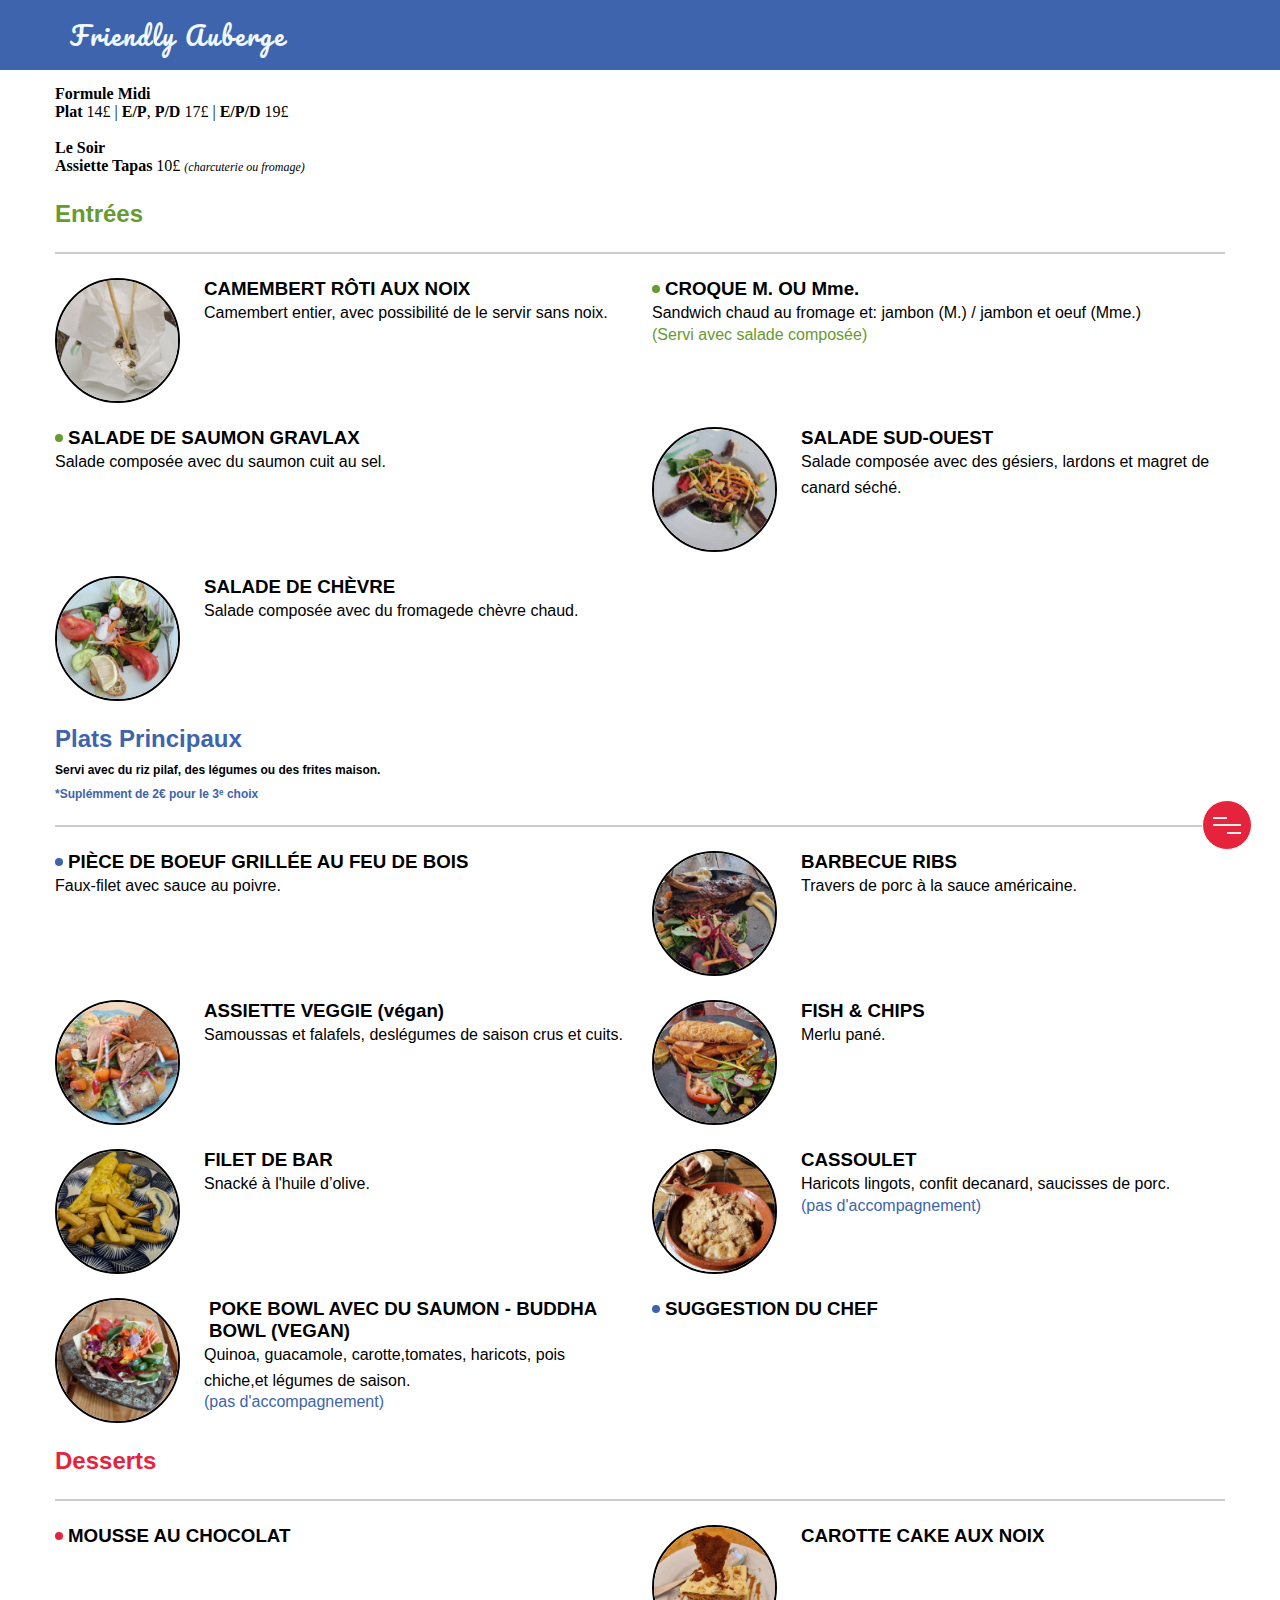
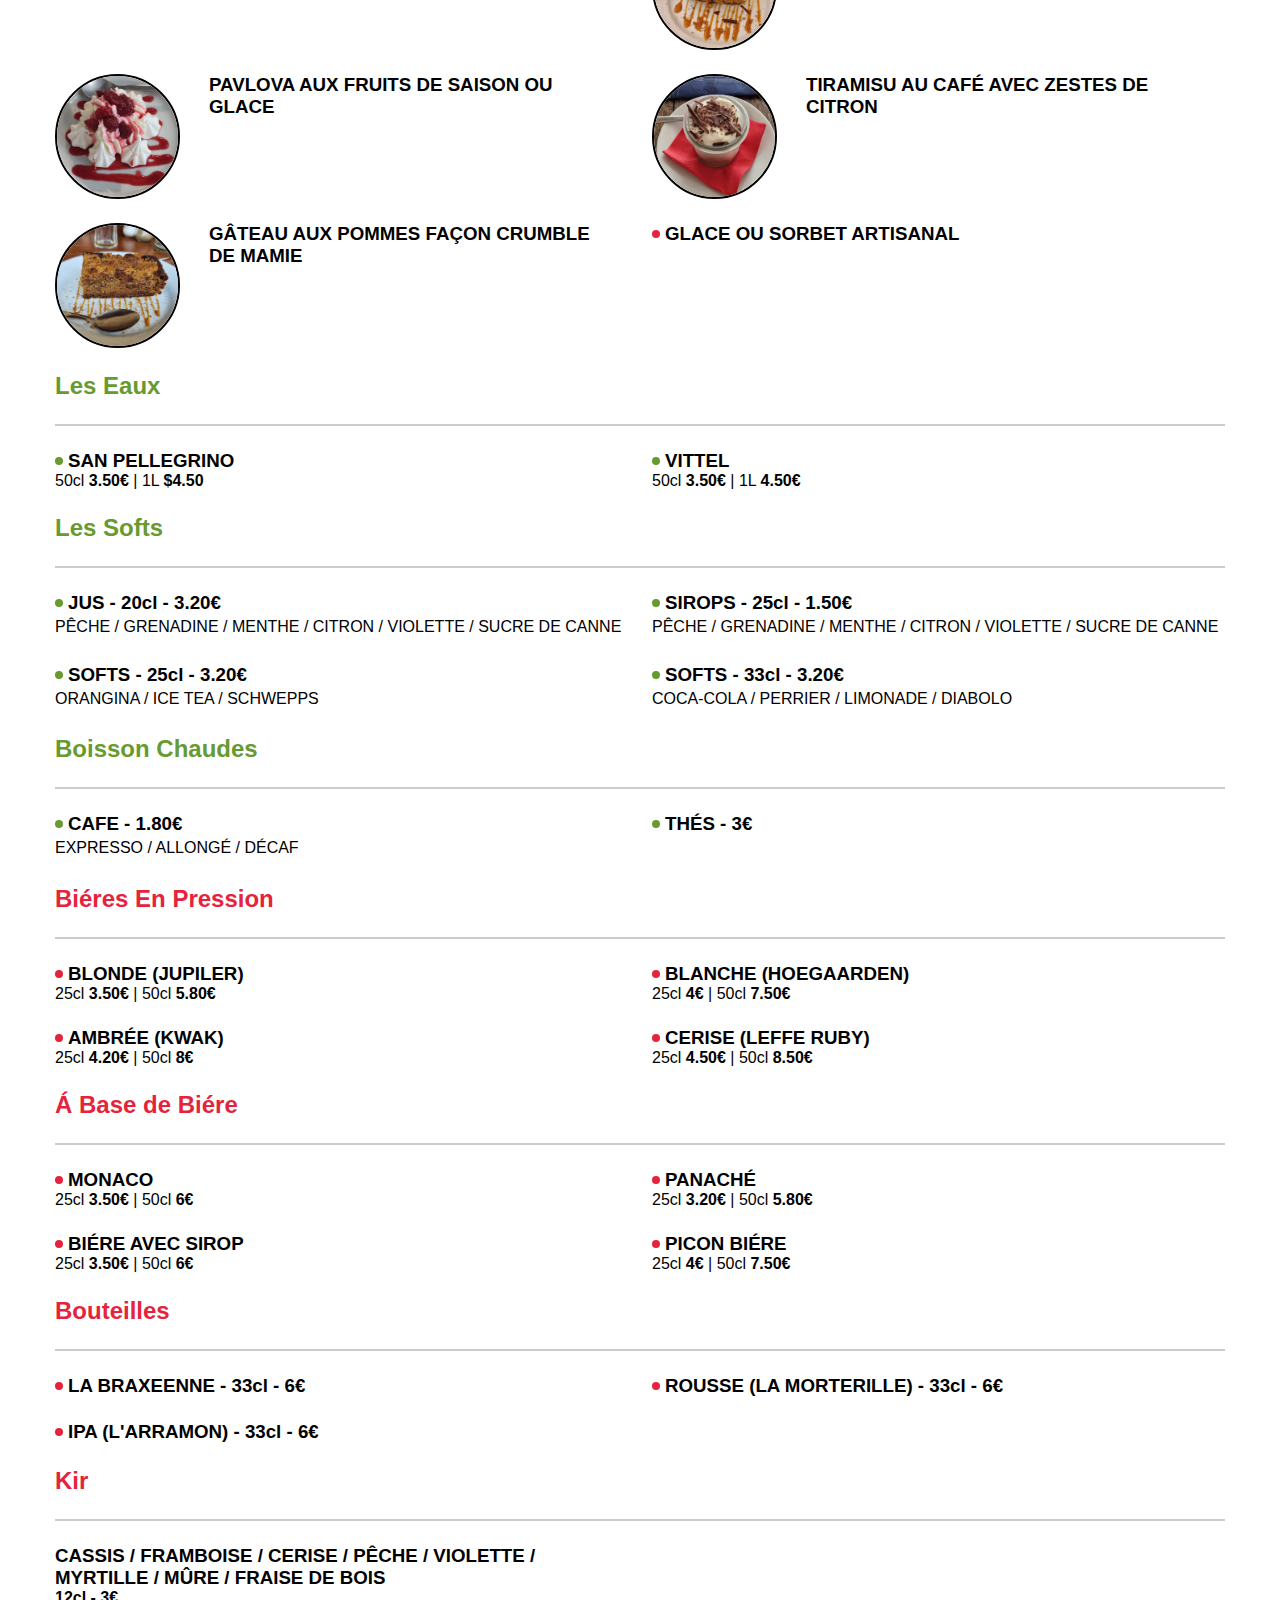
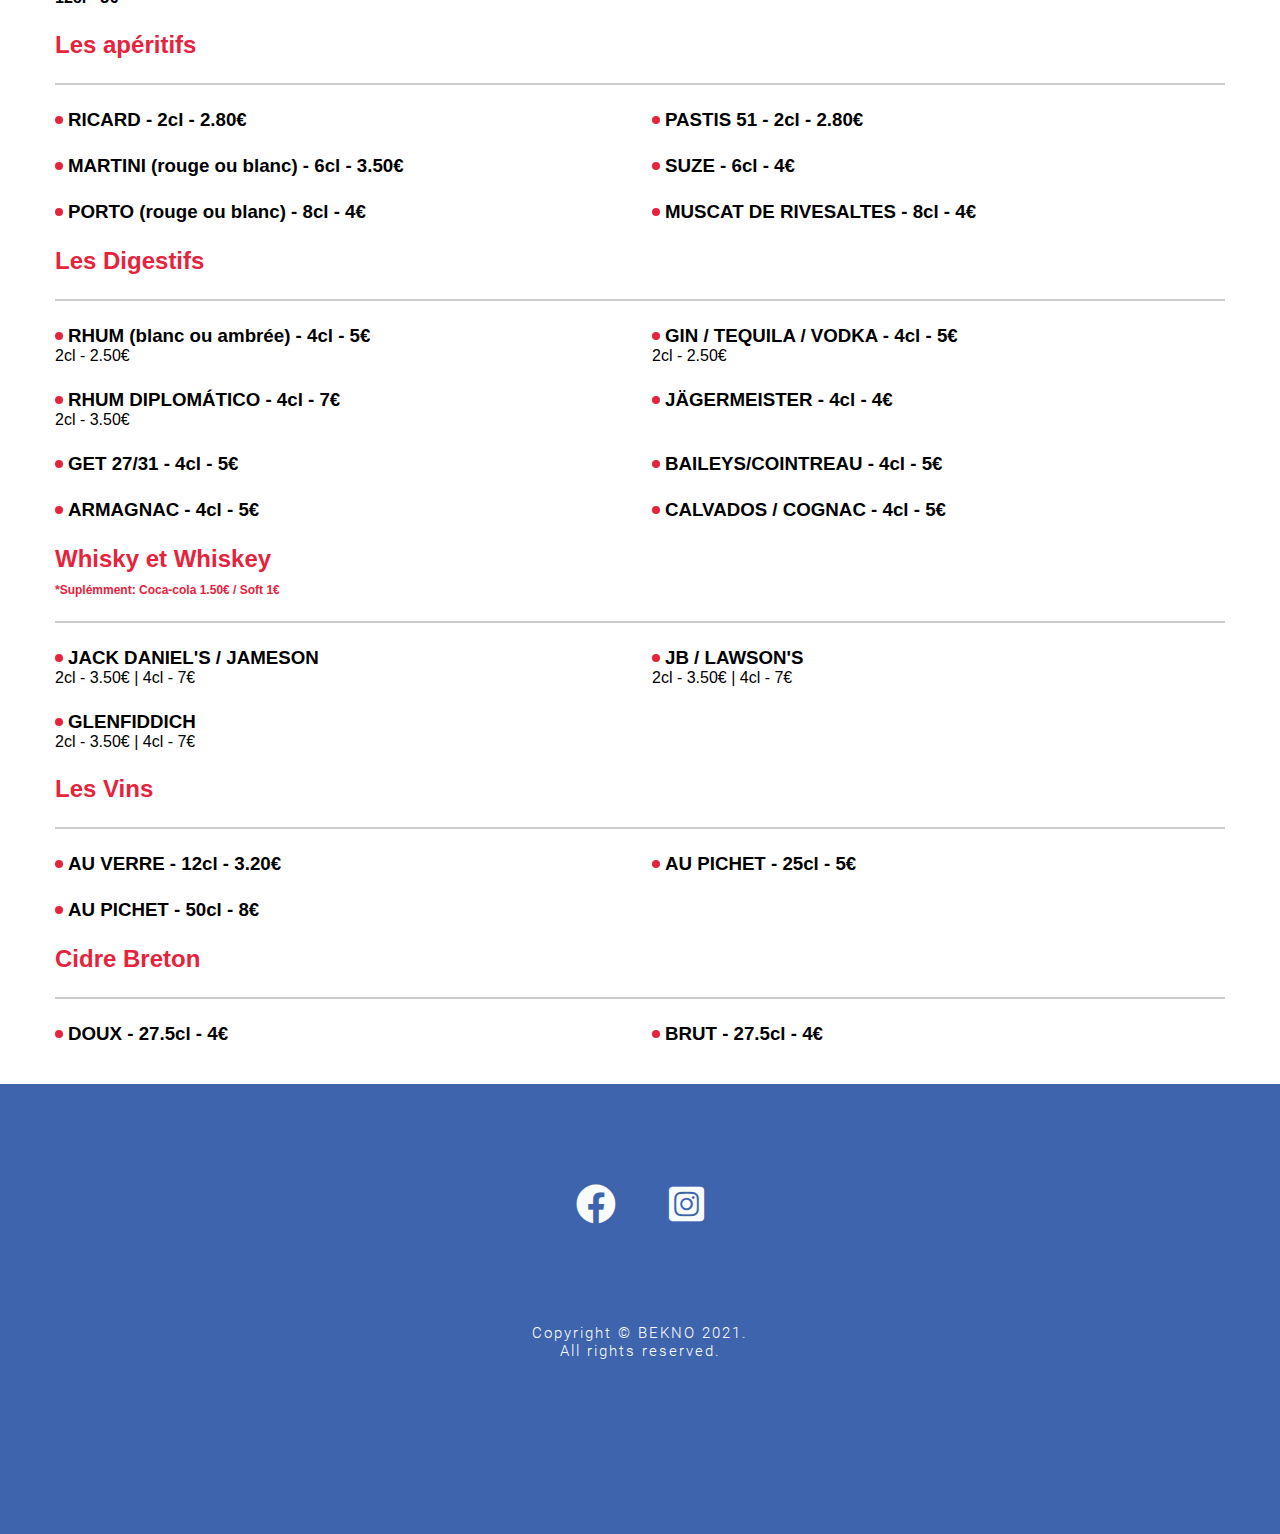
==== commit f55e85d1: "upd: paths and images" ====
--- a/index.html
+++ b/index.html
@@ -7,9 +7,9 @@
   <meta name="viewport" content="width=device-width, initial-scale=1.0">
   <link rel="stylesheet" href="https://cdnjs.cloudflare.com/ajax/libs/font-awesome/5.13.0/css/all.min.css" />
   <link rel="stylesheet" href="style.css">
-  <link rel="stylesheet" href="./resources/css/navbar.css">
-  <link rel="stylesheet" href="./resources/css/section.css">
-  <link rel="stylesheet" href="./resources/css/footer.css">
+  <link rel="stylesheet" href="./assets/styles/navbar.css">
+  <link rel="stylesheet" href="./assets/styles/section.css">
+  <link rel="stylesheet" href="./assets/styles/footer.css">
 
   <title>Friendly Menu</title>
 </head>
@@ -64,17 +64,17 @@
         </h2>
         <div class="menu-group">
           <div class="menu-item">
-            <!-- <img class="menu-item-image" src="https://dummyimage.com/600x400/000/fff" alt="Bruschetta"> -->
-
-            <div class="menu-item-text">
-
-              <h3 class="menu-item-heading">
-                <div class="bolinha" style=" 
+            <img class="menu-item-image" src="./assets/images/plates/camember_roti_aux_noix.png" alt="Bruschetta">
+
+            <div class="menu-item-text">
+
+              <h3 class="menu-item-heading">
+                <!-- <div class="bolinha" style=" 
                 width: 8px;
                 height: 8px;
                 margin-right: 5px;
                 background-color: #679A2F; /* Você pode mudar a cor */
-                border-radius: 50%;"></div>
+                border-radius: 50%;"></div> -->
                 <span class="menu-item-name">CAMEMBERT RÔTI AUX NOIX</span>
                 <!-- <span class="menu-item-price">$12.90</span> -->
               </h3>
@@ -121,15 +121,15 @@
             </div>
           </div>
           <div class="menu-item">
-            <!-- <img class="menu-item-image" src="https://dummyimage.com/600x400/000/fff" alt="Bruschetta"> -->
-            <div class="menu-item-text">
-              <h3 class="menu-item-heading">
-                <div class="bolinha" style=" 
+            <img class="menu-item-image" src="./assets/images/plates/salade_sud_oest.png" alt="Bruschetta">
+            <div class="menu-item-text">
+              <h3 class="menu-item-heading">
+                <!-- <div class="bolinha" style=" 
                 width: 8px;
                 height: 8px;
                 margin-right: 5px;
                 background-color: #679A2F; /* Você pode mudar a cor */
-                border-radius: 50%;"></div>
+                border-radius: 50%;"></div> -->
                 <span class="menu-item-name">SALADE SUD-OUEST</span>
                 <!-- <span class="menu-item-price">$12.90</span> -->
               </h3>
@@ -139,15 +139,15 @@
             </div>
           </div>
           <div class="menu-item">
-            <!-- <img class="menu-item-image" src="https://dummyimage.com/600x400/000/fff" alt="Bruschetta"> -->
-            <div class="menu-item-text">
-              <h3 class="menu-item-heading">
-                <div class="bolinha" style=" 
+            <img class="menu-item-image" src="./assets/images/plates/salade_de_chevre.png" alt="Bruschetta">
+            <div class="menu-item-text">
+              <h3 class="menu-item-heading">
+                <!-- <div class="bolinha" style=" 
                 width: 8px;
                 height: 8px;
                 margin-right: 5px;
                 background-color: #679A2F; /* Você pode mudar a cor */
-                border-radius: 50%;"></div>
+                border-radius: 50%;"></div> -->
                 <span class="menu-item-name">SALADE DE CHÈVRE</span>
                 <!-- <span class="menu-item-price">$12.90</span> -->
               </h3>
@@ -185,15 +185,15 @@
             </div>
           </div>
           <div class="menu-item">
-            <!-- <img class="menu-item-image" src="https://dummyimage.com/600x400/000/fff" alt="Bruschetta"> -->
-            <div class="menu-item-text">
-              <h3 class="menu-item-heading">
-                <div class="bolinha" style=" 
+            <img class="menu-item-image" src="./assets/images/plates/barbecue_ribs.png" alt="Bruschetta">
+            <div class="menu-item-text">
+              <h3 class="menu-item-heading">
+                <!-- <div class="bolinha" style=" 
                 width: 8px;
                 height: 8px;
                 margin-right: 5px;
                 background-color: #3D64AD; /* Você pode mudar a cor */
-                border-radius: 50%;"></div>
+                border-radius: 50%;"></div> -->
                 <span class="menu-item-name">BARBECUE RIBS</span>
                 <!-- <span class="menu-item-price">$12.90</span> -->
               </h3>
@@ -203,15 +203,15 @@
             </div>
           </div>
           <div class="menu-item">
-            <!-- <img class="menu-item-image" src="https://dummyimage.com/600x400/000/fff" alt="Bruschetta"> -->
-            <div class="menu-item-text">
-              <h3 class="menu-item-heading">
-                <div class="bolinha" style=" 
+            <img class="menu-item-image" src="./assets/images/plates/assiette_veggie.png" alt="Bruschetta">
+            <div class="menu-item-text">
+              <h3 class="menu-item-heading">
+                <!-- <div class="bolinha" style=" 
                 width: 8px;
                 height: 8px;
                 margin-right: 5px;
                 background-color: #3D64AD; /* Você pode mudar a cor */
-                border-radius: 50%;"></div>
+                border-radius: 50%;"></div> -->
                 <span class="menu-item-name">ASSIETTE VEGGIE (végan)</span>
                 <!-- <span class="menu-item-price">$12.90</span> -->
               </h3>
@@ -221,15 +221,15 @@
             </div>
           </div>
           <div class="menu-item">
-            <!-- <img class="menu-item-image" src="https://dummyimage.com/600x400/000/fff" alt="Bruschetta"> -->
-            <div class="menu-item-text">
-              <h3 class="menu-item-heading">
-                <div class="bolinha" style=" 
+            <img class="menu-item-image" src="./assets/images/plates/fish_and_chips.png" alt="Bruschetta">
+            <div class="menu-item-text">
+              <h3 class="menu-item-heading">
+                <!-- <div class="bolinha" style=" 
                 width: 8px;
                 height: 8px;
                 margin-right: 5px;
                 background-color: #3D64AD; /* Você pode mudar a cor */
-                border-radius: 50%;"></div>
+                border-radius: 50%;"></div> -->
                 <span class="menu-item-name">FISH & CHIPS</span>
                 <!-- <span class="menu-item-price">$12.90</span> -->
               </h3>
@@ -239,15 +239,15 @@
             </div>
           </div>
           <div class="menu-item">
-            <!-- <img class="menu-item-image" src="https://dummyimage.com/600x400/000/fff" alt="Bruschetta"> -->
-            <div class="menu-item-text">
-              <h3 class="menu-item-heading">
-                <div class="bolinha" style=" 
+            <img class="menu-item-image" src="./assets/images/plates/filet_de_bar.png" alt="Bruschetta">
+            <div class="menu-item-text">
+              <h3 class="menu-item-heading">
+                <!-- <div class="bolinha" style=" 
                 width: 8px;
                 height: 8px;
                 margin-right: 5px;
                 background-color: #3D64AD; /* Você pode mudar a cor */
-                border-radius: 50%;"></div>
+                border-radius: 50%;"></div> -->
                 <span class="menu-item-name">FILET DE BAR</span>
                 <!-- <span class="menu-item-price">$12.90</span> -->
               </h3>
@@ -257,15 +257,15 @@
             </div>
           </div>
           <div class="menu-item">
-            <!-- <img class="menu-item-image" src="https://dummyimage.com/600x400/000/fff" alt="Bruschetta"> -->
-            <div class="menu-item-text">
-              <h3 class="menu-item-heading">
-                <div class="bolinha" style=" 
+            <img class="menu-item-image" src="./assets/images/plates/cassoulet.png" alt="Bruschetta">
+            <div class="menu-item-text">
+              <h3 class="menu-item-heading">
+                <!-- <div class="bolinha" style=" 
                 width: 8px;
                 height: 8px;
                 margin-right: 5px;
                 background-color: #3D64AD; /* Você pode mudar a cor */
-                border-radius: 50%;"></div>
+                border-radius: 50%;"></div> -->
                 <span class="menu-item-name">CASSOULET</span>
                 <!-- <span class="menu-item-price">$12.90</span> -->
               </h3>
@@ -276,21 +276,21 @@
             </div>
           </div>
           <div class="menu-item">
-            <!-- <img class="menu-item-image" src="./teste-img.png" alt="Bruschetta"> -->
-            <div class="menu-item-text">
-              <h3 class="menu-item-heading">
-                <div class="bolinha" style=" 
+            <img class="menu-item-image" src="./assets/images/plates/poke_bowl_avec_du_saumon.png" alt="Bruschetta">
+            <div class="menu-item-text">
+              <h3 class="menu-item-heading">
+                <!-- <div class="bolinha" style=" 
                 width: 8px;
                 height: 8px;
                 padding-right: 8px;
                 background-color: #3D64AD; /* Você pode mudar a cor */
-                border-radius: 50%;"></div>
-                <span class="menu-item-name" style="padding-left: 5px;">POKE BOWL AVEC DUSAUMON - BUDDHA BOWL
+                border-radius: 50%;"></div> -->
+                <span class="menu-item-name" style="padding-left: 5px;">POKE BOWL AVEC DU SAUMON - BUDDHA BOWL
                   (VEGAN)</span>
                 <!-- <span class="menu-item-price">$12.90</span> -->
               </h3>
               <p class="menu-item-description">
-                quinoa, guacamole, carotte,tomates, haricots, pois chiche,et légumes de saison.
+                Quinoa, guacamole, carotte,tomates, haricots, pois chiche,et légumes de saison.
               <p style="color: var(--blue);">(pas d'accompagnement)</p>
               </p>
             </div>
@@ -341,15 +341,15 @@
             </div>
           </div>
           <div class="menu-item">
-            <!-- <img class="menu-item-image" src="https://dummyimage.com/600x400/000/fff" alt="Bruschetta"> -->
-            <div class="menu-item-text">
-              <h3 class="menu-item-heading">
-                <div class="bolinha" style=" 
+            <img class="menu-item-image" src="./assets/images/plates/carotte_cake_aux_noix.png" alt="Bruschetta">
+            <div class="menu-item-text">
+              <h3 class="menu-item-heading">
+                <!-- <div class="bolinha" style=" 
                 width: 8px;
                 height: 8px;
                 margin-right: 5px;
                 background-color: #E6233C; /* Você pode mudar a cor */
-                border-radius: 50%;"></div>
+                border-radius: 50%;"></div> -->
                 <span class="menu-item-name">CAROTTE CAKE AUX NOIX</span>
                 <!-- <span class="menu-item-price">$12.90</span> -->
               </h3>
@@ -360,15 +360,15 @@
             </div>
           </div>
           <div class="menu-item">
-            <!-- <img class="menu-item-image" src="https://dummyimage.com/600x400/000/fff" alt="Bruschetta"> -->
-            <div class="menu-item-text">
-              <h3 class="menu-item-heading">
-                <div class="bolinha" style=" 
+            <img class="menu-item-image" src="./assets/images/plates/pavlova_aux_fruits.png" alt="Bruschetta">
+            <div class="menu-item-text">
+              <h3 class="menu-item-heading">
+                <!-- <div class="bolinha" style=" 
                 width: 8px;
                 height: 8px;
                 padding-right: 5px;
                 background-color: #E6233C; /* Você pode mudar a cor */
-                border-radius: 50%;"></div>
+                border-radius: 50%;"></div> -->
                 <span class="menu-item-name" style="padding-left: 5px;">PAVLOVA AUX FRUITS DE SAISON OU GLACE</span>
                 <!-- <span class="menu-item-price">$12.90</span> -->
               </h3>
@@ -379,15 +379,15 @@
             </div>
           </div>
           <div class="menu-item">
-            <!-- <img class="menu-item-image" src="https://dummyimage.com/600x400/000/fff" alt="Bruschetta"> -->
-            <div class="menu-item-text">
-              <h3 class="menu-item-heading">
-                <div class="bolinha" style=" 
+            <img class="menu-item-image" src="./assets/images/plates/tiramisu_au_cafe.png" alt="Bruschetta">
+            <div class="menu-item-text">
+              <h3 class="menu-item-heading">
+                <!-- <div class="bolinha" style=" 
                 width: 8px;
                 height: 8px;
                 padding-right: 5px;
                 background-color: #E6233C; /* Você pode mudar a cor */
-                border-radius: 50%;"></div>
+                border-radius: 50%;"></div> -->
                 <span class="menu-item-name" style="padding-left: 5px;">TIRAMISU AU CAFÉ AVEC ZESTES DE CITRON</span>
                 <!-- <span class="menu-item-price">$12.90</span> -->
               </h3>
@@ -398,15 +398,15 @@
             </div>
           </div>
           <div class="menu-item">
-            <!-- <img class="menu-item-image" src="https://dummyimage.com/600x400/000/fff" alt="Bruschetta"> -->
-            <div class="menu-item-text">
-              <h3 class="menu-item-heading">
-                <div class="bolinha" style=" 
+            <img class="menu-item-image" src="./assets/images/plates/gateau_aux_pommes.png" alt="Bruschetta">
+            <div class="menu-item-text">
+              <h3 class="menu-item-heading">
+                <!-- <div class="bolinha" style=" 
                 width: 8px;
                 height: 8px;
                 padding-right: 8px;
                 background-color: #E6233C; /* Você pode mudar a cor */
-                border-radius: 50%;"></div>
+                border-radius: 50%;"></div> -->
                 <span class="menu-item-name" style="padding-left: 5px;">GÂTEAU AUX POMMES FAÇON CRUMBLE DE MAMIE</span>
                 <!-- <span class="menu-item-price">$12.90</span> -->
               </h3>
--- a/assets/styles/navbar.css
+++ b/assets/styles/navbar.css
@@ -0,0 +1,118 @@
+.navbar {
+  width: 100%;
+  height: 7rem;
+  /* padding: 2rem; */
+  /* margin: 0%; */
+  font-family: Roboto-light;
+  font-size: 2rem;
+  background-color: #3D64AD;
+  color: aliceblue;
+  position: absolute;
+  top: 0rem;
+  padding: 3rem;
+  z-index: 100;
+  display: flex;
+  align-items: center;
+  justify-content: space-between;
+  padding-left: 7rem;
+}
+
+.navbar-languages{
+  font-family: Roboto-light;
+}
+
+.navbar-languages a {
+  color: white;
+  padding-right: 1rem;
+}
+
+.navbar.change {
+  position: fixed;
+  height: 100vh;
+  align-items: baseline;
+
+}
+
+.navbar-logo a {
+  font-family: Pacifico;
+  font-size: 2.5rem;
+  color: aliceblue;
+  letter-spacing: 0.2rem;
+}
+
+  /* MENU */
+  .nav {
+    height: 5rem;
+    width: 5rem;
+    position: fixed;
+    right: 2.8rem;
+    bottom: 5rem;
+    background-color: #E6233C;
+    border: 0.5px solid white;
+    border-radius: 50%;
+    padding: 1rem;
+    display: flex;
+    flex-direction: column;
+    justify-content: space-evenly;
+    cursor: pointer;
+  }
+  
+  .line {
+    width: 100%;
+    height: 0.2rem;
+    background-color: #eee;
+    transition: transform 0.3s;
+  }
+  .line-1 {
+    width: 50%;
+  }
+  .line-3 {
+    width: 50%;
+    margin-left: auto;
+  }
+
+  .change .line-1 {
+    transform: translate(100%, 1rem) rotate(-35deg);
+    transform-origin: right;
+  }
+  
+  .change .line-3 {
+    transform: translateY(-1rem) rotate(35deg);
+    transform-origin: right;
+  }
+
+  .nav-list {
+    width: 100%;
+    display: flex;
+    font-family: Roboto;
+    font-size: 2rem;
+    position: absolute;
+    top: 25%;
+    left: 50%;
+    transform: translateX(-50%);
+    display: flex;
+    flex-direction: column;
+    align-items: center;
+    opacity: 0;
+    visibility: hidden;
+  }
+
+  .change .nav-list {
+    opacity: 1;
+    visibility: visible;
+    transition: all 0.5s 0.3s;
+  }
+
+  .nav-link {
+    font-family: "Rubik Mono One", sans-serif;
+    font-size: 4rem;
+    letter-spacing: 0.3rem;
+    color: #fff;
+    margin: 2rem 0;
+    transition: color 0.4s;
+  }
+  
+  .nav-link:hover {
+    color: #9e0e09;
+  }
+  --- a/assets/styles/section.css
+++ b/assets/styles/section.css
@@ -0,0 +1,75 @@
+.container {
+    max-width: 1200px;
+    margin: 0 auto;
+    margin-top: 7rem;
+    padding: 1.5em;
+  }
+  
+  .menu {
+    font-family: "Inter", sans-serif;
+    font-size: 14px;
+  }
+  
+  .menu-group-heading {
+    margin: 0;
+    padding-bottom: 1em;
+    border-bottom: 2px solid #ccc;
+  }
+  
+  .menu-group {
+    display: grid;
+    grid-template-columns: 1fr;
+    gap: 1.5em;
+    padding: 1.5em 0;
+  }
+  
+  .menu-item {
+    display: flex;
+  }
+  
+  .menu-item-image {
+    width: 80px;
+    height: 80px;
+    flex-shrink: 0;
+    object-fit: cover;
+    margin-right: 1.5em;
+    border: 2px solid #000;
+    border-radius: 50%;
+  }
+  
+  .menu-item-text {
+    flex-grow: 1;
+  }
+  
+  .menu-item-heading {
+    display: flex;
+    justify-content: left;
+    align-items: center;
+    margin: 0;
+  }
+  
+  .menu-item-name {
+    margin-right: 1.5em;
+  }
+  
+  .menu-item-description {
+    line-height: 1.6;
+  }
+  
+  @media screen and (min-width: 992px) {
+    .menu {
+      font-size: 16px;
+    }
+  
+    .menu-group {
+      grid-template-columns: repeat(2, 1fr);
+    }
+  
+    .menu-item-image {
+      width: 125px;
+      height: 125px;
+      border-radius: 50%;
+
+    }
+  }
+  --- a/assets/styles/footer.css
+++ b/assets/styles/footer.css
@@ -0,0 +1,35 @@
+footer {
+    width: 100%;
+    height: 50vh;
+    background-color: #3D64AD;
+    display: flex;
+    align-items: center;
+    flex-direction: column;
+    padding-bottom: 10rem;
+}
+
+.social-media {
+    padding-top: 10rem;
+    margin-bottom: 10rem;
+}
+
+.social-media-link {
+    margin: 0 2rem;
+    padding: 0.5rem;
+    background-color: transparent;
+}
+
+.social-media-link i {
+    font-size: 4rem;
+    color: #f9fafb;
+}
+
+.copyright {
+    font-family: Roboto-light;
+    color: #fff;
+    font-size: 1.5rem;
+    letter-spacing: 0.2rem;
+    font-weight: 300;
+    text-align: center;
+}
+/* END OF SECTION 4*/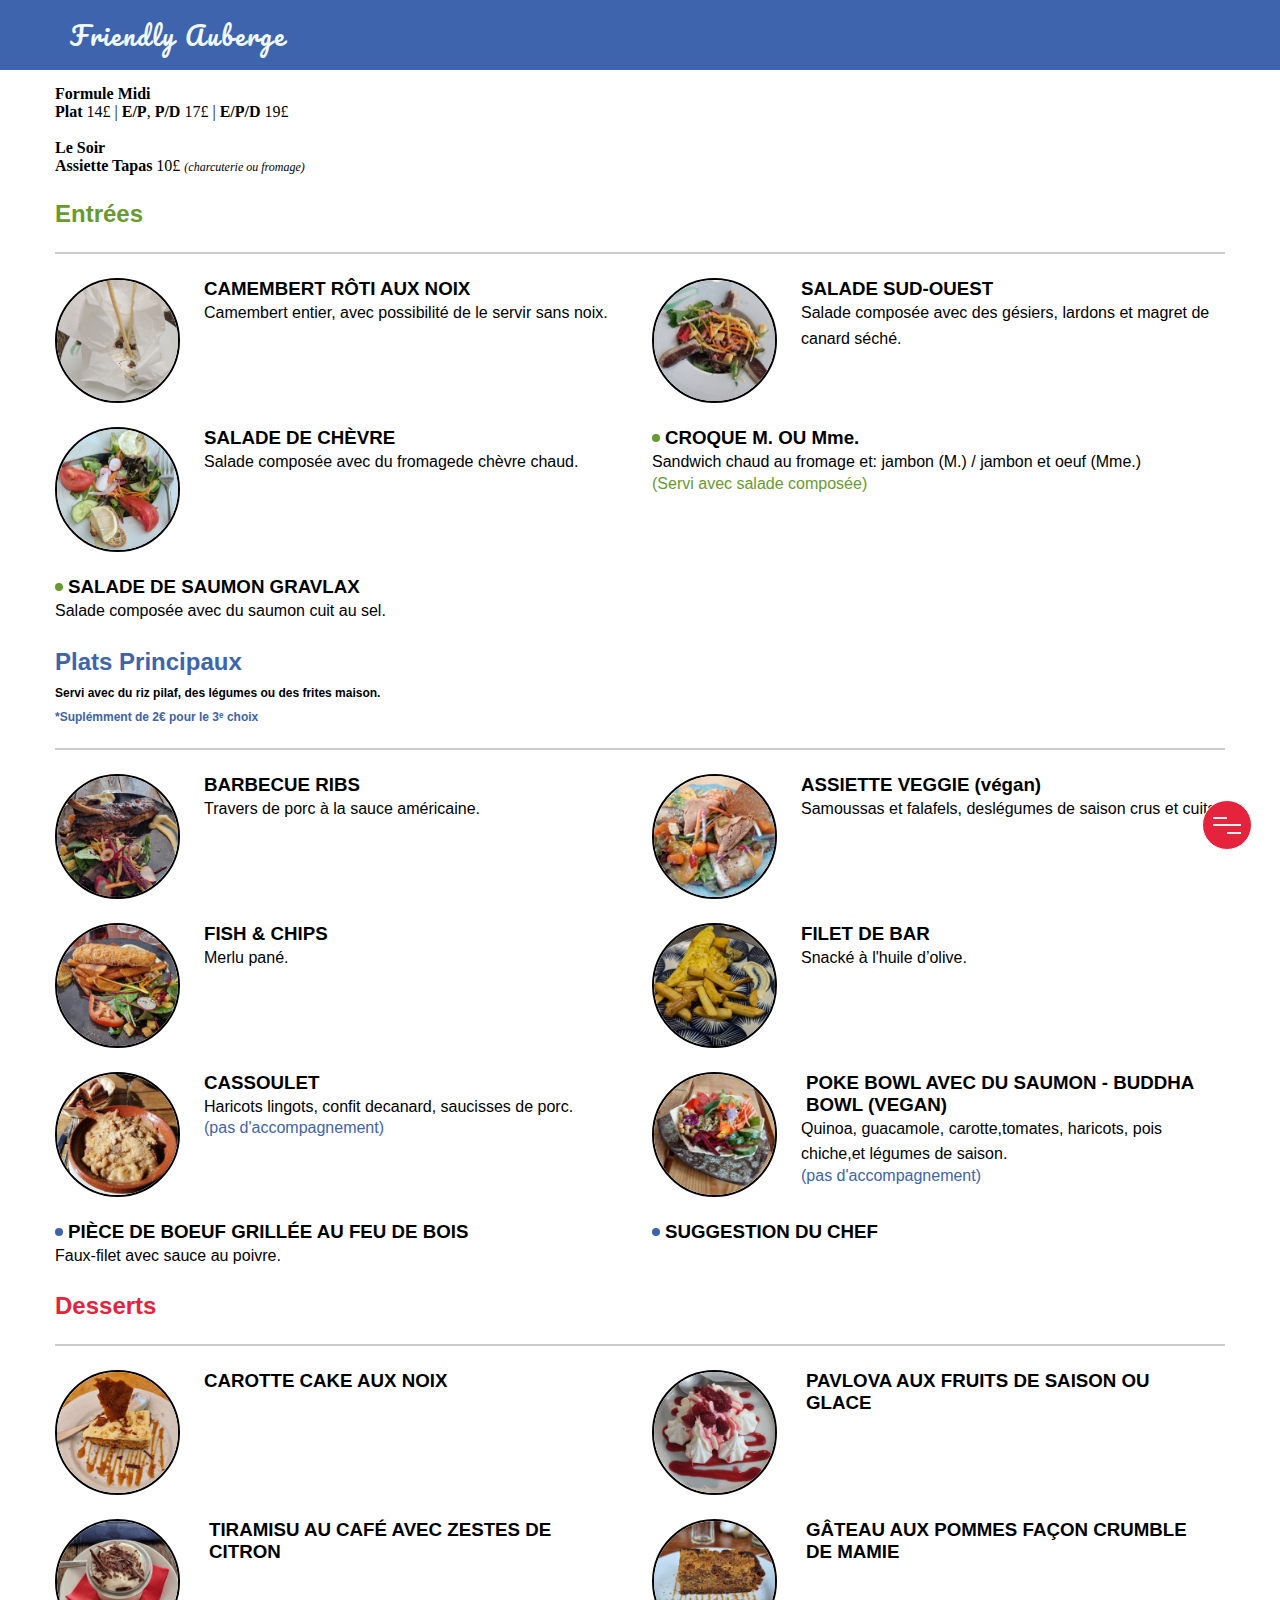
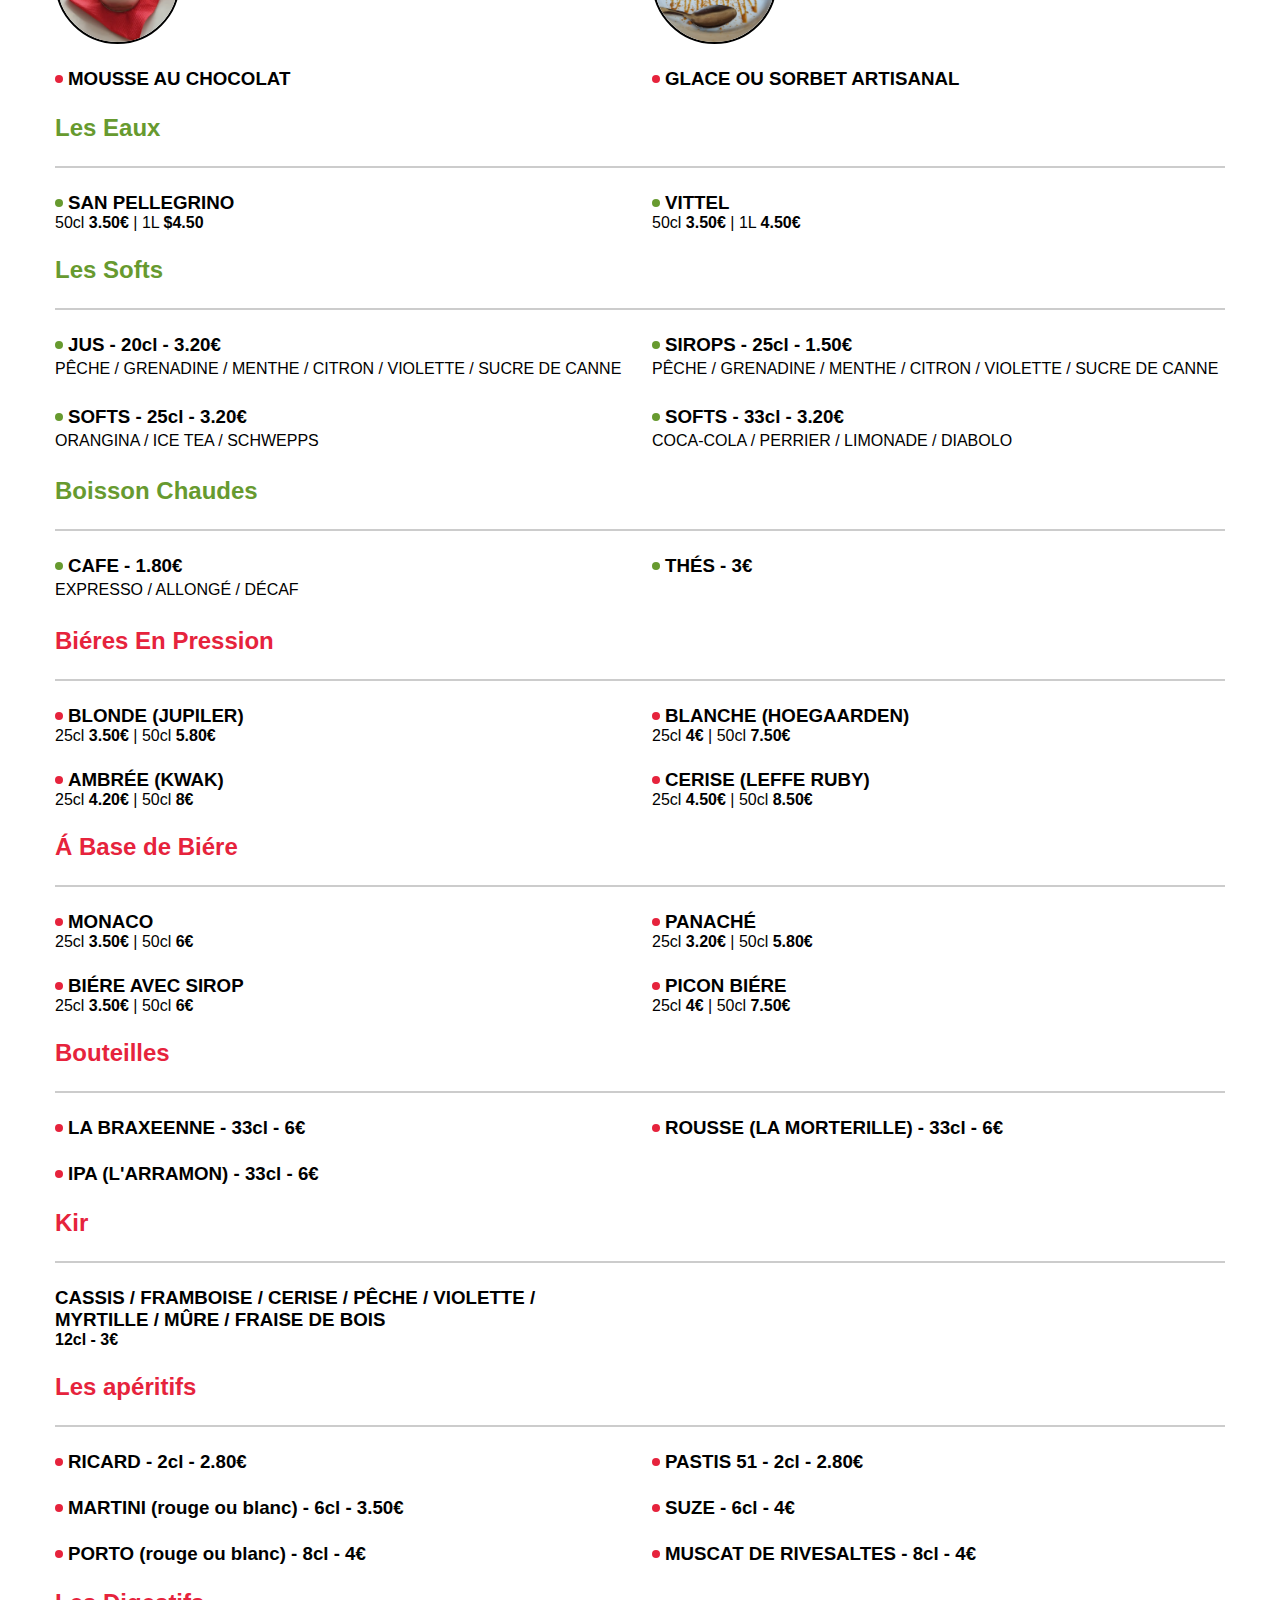
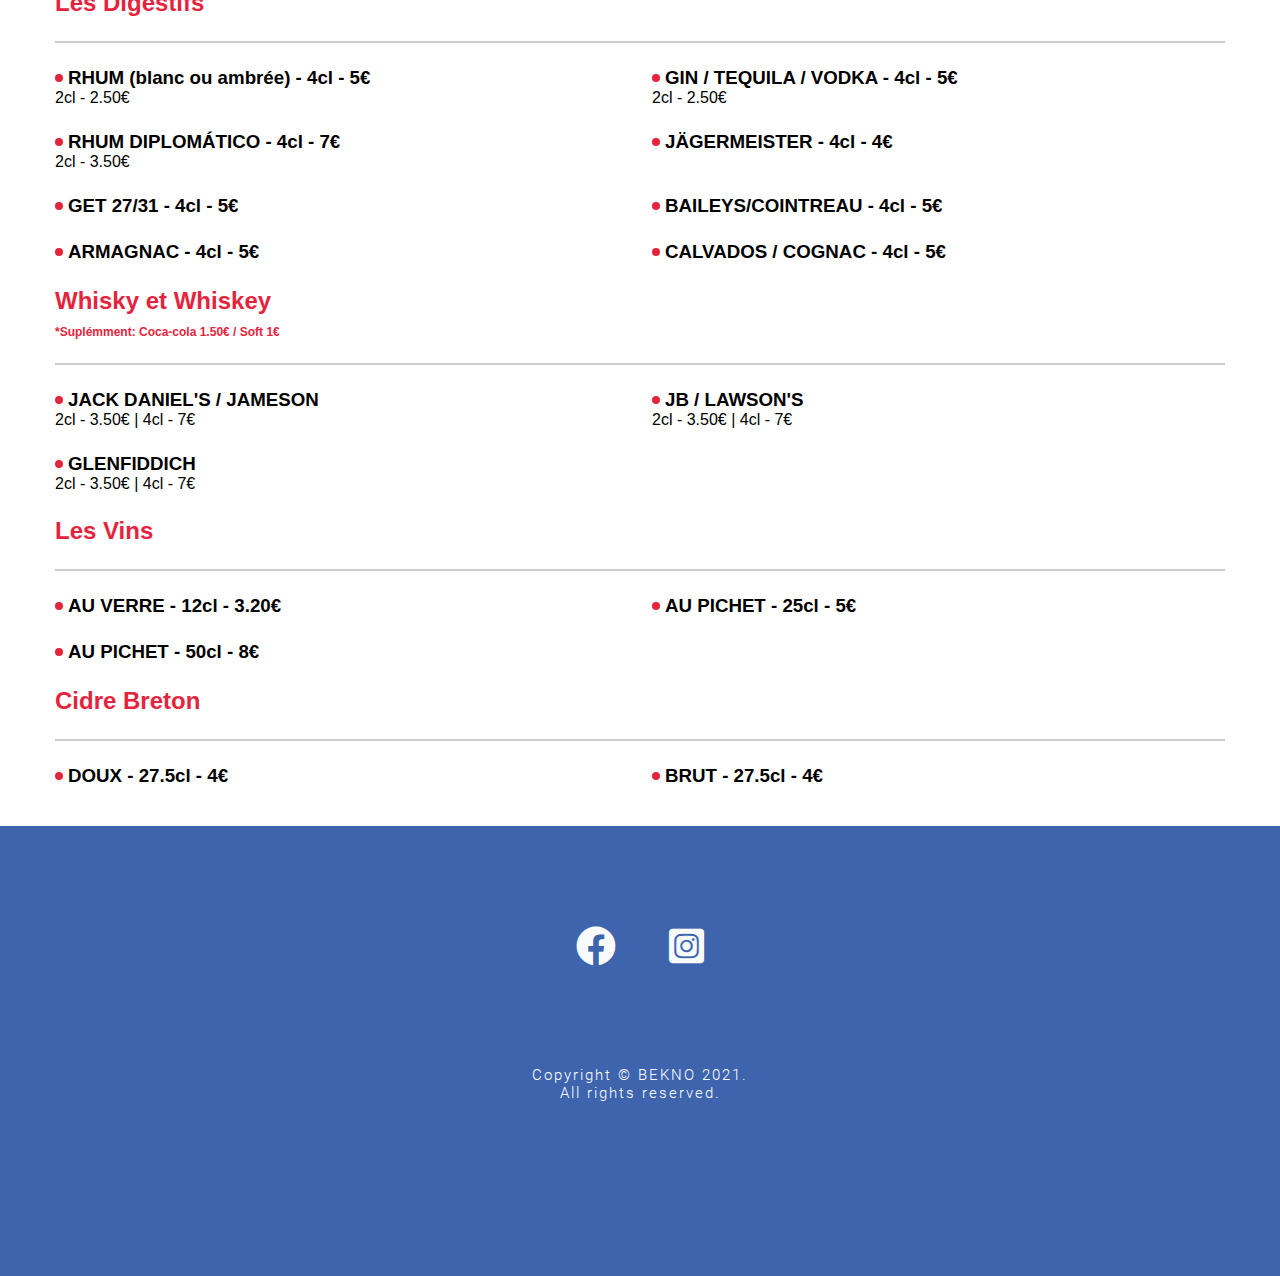
==== commit f20a01bd: "fix: path bug's" ====
--- a/index.html
+++ b/index.html
@@ -84,6 +84,41 @@
             </div>
           </div>
           <div class="menu-item">
+            <img class="menu-item-image" src="./assets/images/plates/salade_sud_oest.png" alt="Bruschetta">
+            <div class="menu-item-text">
+              <h3 class="menu-item-heading">
+                <!-- <div class="bolinha" style=" 
+                width: 8px;
+                height: 8px;
+                margin-right: 5px;
+                background-color: #679A2F; /* Você pode mudar a cor */
+                border-radius: 50%;"></div> -->
+                <span class="menu-item-name">SALADE SUD-OUEST</span>
+                <!-- <span class="menu-item-price">$12.90</span> -->
+              </h3>
+              <p class="menu-item-description">
+                Salade composée avec des gésiers, lardons et magret de canard séché.
+              </p>
+            </div>
+          </div>
+          <div class="menu-item">
+            <img class="menu-item-image" src="./assets/images/plates/salade_de_chevre.png" alt="Bruschetta">
+            <div class="menu-item-text">
+              <h3 class="menu-item-heading">
+                <!-- <div class="bolinha" style=" 
+                width: 8px;
+                height: 8px;
+                margin-right: 5px;
+                background-color: #679A2F; /* Você pode mudar a cor */
+                border-radius: 50%;"></div> -->
+                <span class="menu-item-name">SALADE DE CHÈVRE</span>
+                <!-- <span class="menu-item-price">$12.90</span> -->
+              </h3>
+              <p class="menu-item-description">
+                Salade composée avec du fromagede chèvre chaud. </p>
+            </div>
+          </div>
+          <div class="menu-item">
             <!-- <img class="menu-item-image" src="https://dummyimage.com/600x400/000/fff" alt="Bruschetta"> -->
             <div class="menu-item-text">
               <h3 class="menu-item-heading">
@@ -118,41 +153,6 @@
               <p class="menu-item-description">
                 Salade composée avec du saumon cuit au sel.
               </p>
-            </div>
-          </div>
-          <div class="menu-item">
-            <img class="menu-item-image" src="./assets/images/plates/salade_sud_oest.png" alt="Bruschetta">
-            <div class="menu-item-text">
-              <h3 class="menu-item-heading">
-                <!-- <div class="bolinha" style=" 
-                width: 8px;
-                height: 8px;
-                margin-right: 5px;
-                background-color: #679A2F; /* Você pode mudar a cor */
-                border-radius: 50%;"></div> -->
-                <span class="menu-item-name">SALADE SUD-OUEST</span>
-                <!-- <span class="menu-item-price">$12.90</span> -->
-              </h3>
-              <p class="menu-item-description">
-                Salade composée avec des gésiers, lardons et magret de canard séché.
-              </p>
-            </div>
-          </div>
-          <div class="menu-item">
-            <img class="menu-item-image" src="./assets/images/plates/salade_de_chevre.png" alt="Bruschetta">
-            <div class="menu-item-text">
-              <h3 class="menu-item-heading">
-                <!-- <div class="bolinha" style=" 
-                width: 8px;
-                height: 8px;
-                margin-right: 5px;
-                background-color: #679A2F; /* Você pode mudar a cor */
-                border-radius: 50%;"></div> -->
-                <span class="menu-item-name">SALADE DE CHÈVRE</span>
-                <!-- <span class="menu-item-price">$12.90</span> -->
-              </h3>
-              <p class="menu-item-description">
-                Salade composée avec du fromagede chèvre chaud. </p>
             </div>
           </div>
         </div>
@@ -167,24 +167,6 @@
 
         <div class="menu-group">
           <div class="menu-item">
-            <!-- <img class="menu-item-image" src="https://dummyimage.com/600x400/000/fff" alt="Bruschetta"> -->
-            <div class="menu-item-text">
-              <h3 class="menu-item-heading">
-                <div class="bolinha" style=" 
-                width: 8px;
-                height: 8px;
-                padding-right: 5px;
-                background-color: #3D64AD; /* Você pode mudar a cor */
-                border-radius: 50%;"></div>
-                <span class="menu-item-name" style="padding-left: 5px;">PIÈCE DE BOEUF GRILLÉE AU FEU DE BOIS</span>
-                <!-- <span class="menu-item-price">$12.90</span> -->
-              </h3>
-              <p class="menu-item-description">
-                Faux-filet avec sauce au poivre.
-              </p>
-            </div>
-          </div>
-          <div class="menu-item">
             <img class="menu-item-image" src="./assets/images/plates/barbecue_ribs.png" alt="Bruschetta">
             <div class="menu-item-text">
               <h3 class="menu-item-heading">
@@ -302,6 +284,24 @@
                 <div class="bolinha" style=" 
                 width: 8px;
                 height: 8px;
+                padding-right: 5px;
+                background-color: #3D64AD; /* Você pode mudar a cor */
+                border-radius: 50%;"></div>
+                <span class="menu-item-name" style="padding-left: 5px;">PIÈCE DE BOEUF GRILLÉE AU FEU DE BOIS</span>
+                <!-- <span class="menu-item-price">$12.90</span> -->
+              </h3>
+              <p class="menu-item-description">
+                Faux-filet avec sauce au poivre.
+              </p>
+            </div>
+          </div>
+          <div class="menu-item">
+            <!-- <img class="menu-item-image" src="https://dummyimage.com/600x400/000/fff" alt="Bruschetta"> -->
+            <div class="menu-item-text">
+              <h3 class="menu-item-heading">
+                <div class="bolinha" style=" 
+                width: 8px;
+                height: 8px;
                 margin-right: 5px;
                 background-color: #3D64AD; /* Você pode mudar a cor */
                 border-radius: 50%;"></div>
@@ -321,25 +321,6 @@
         </h2>
 
         <div class="menu-group">
-          <div class="menu-item">
-            <!-- <img class="menu-item-image" src="https://dummyimage.com/600x400/000/fff" alt="Bruschetta"> -->
-            <div class="menu-item-text">
-              <h3 class="menu-item-heading">
-                <div class="bolinha" style=" 
-                width: 8px;
-                height: 8px;
-                margin-right: 5px;
-                background-color: #E6233C; /* Você pode mudar a cor */
-                border-radius: 50%;"></div>
-                <span class="menu-item-name">MOUSSE AU CHOCOLAT</span>
-                <!-- <span class="menu-item-price">$12.90</span> -->
-              </h3>
-              <!-- <p class="menu-item-description">
-                Nunc efficitur felis vel mi efficitur, sed molestie sem scelerisque. Fusce orci risus,
-                congue eu mauris nec, pretium tincidunt nulla.
-              </p> -->
-            </div>
-          </div>
           <div class="menu-item">
             <img class="menu-item-image" src="./assets/images/plates/carotte_cake_aux_noix.png" alt="Bruschetta">
             <div class="menu-item-text">
@@ -408,6 +389,25 @@
                 background-color: #E6233C; /* Você pode mudar a cor */
                 border-radius: 50%;"></div> -->
                 <span class="menu-item-name" style="padding-left: 5px;">GÂTEAU AUX POMMES FAÇON CRUMBLE DE MAMIE</span>
+                <!-- <span class="menu-item-price">$12.90</span> -->
+              </h3>
+              <!-- <p class="menu-item-description">
+                Nunc efficitur felis vel mi efficitur, sed molestie sem scelerisque. Fusce orci risus,
+                congue eu mauris nec, pretium tincidunt nulla.
+              </p> -->
+            </div>
+          </div>
+          <div class="menu-item">
+            <!-- <img class="menu-item-image" src="https://dummyimage.com/600x400/000/fff" alt="Bruschetta"> -->
+            <div class="menu-item-text">
+              <h3 class="menu-item-heading">
+                <div class="bolinha" style=" 
+                width: 8px;
+                height: 8px;
+                margin-right: 5px;
+                background-color: #E6233C; /* Você pode mudar a cor */
+                border-radius: 50%;"></div>
+                <span class="menu-item-name">MOUSSE AU CHOCOLAT</span>
                 <!-- <span class="menu-item-price">$12.90</span> -->
               </h3>
               <!-- <p class="menu-item-description">
--- a/style.css
+++ b/style.css
@@ -1,11 +1,11 @@
 @font-face {
   font-family: Pacifico;
-  src: url(./resources/Fonts/Pacifico/Pacifico-Regular.ttf);
+  src: url(./assets/fonts/Pacifico/Pacifico-Regular.ttf);
 }
 
 @font-face {
   font-family: Roboto-light;
-  src: url(./resources/Fonts/Roboto/Roboto-Light.ttf);
+  src: url(./assets/fonts/Roboto/Roboto-Light.ttf);
 }
 
 :root {
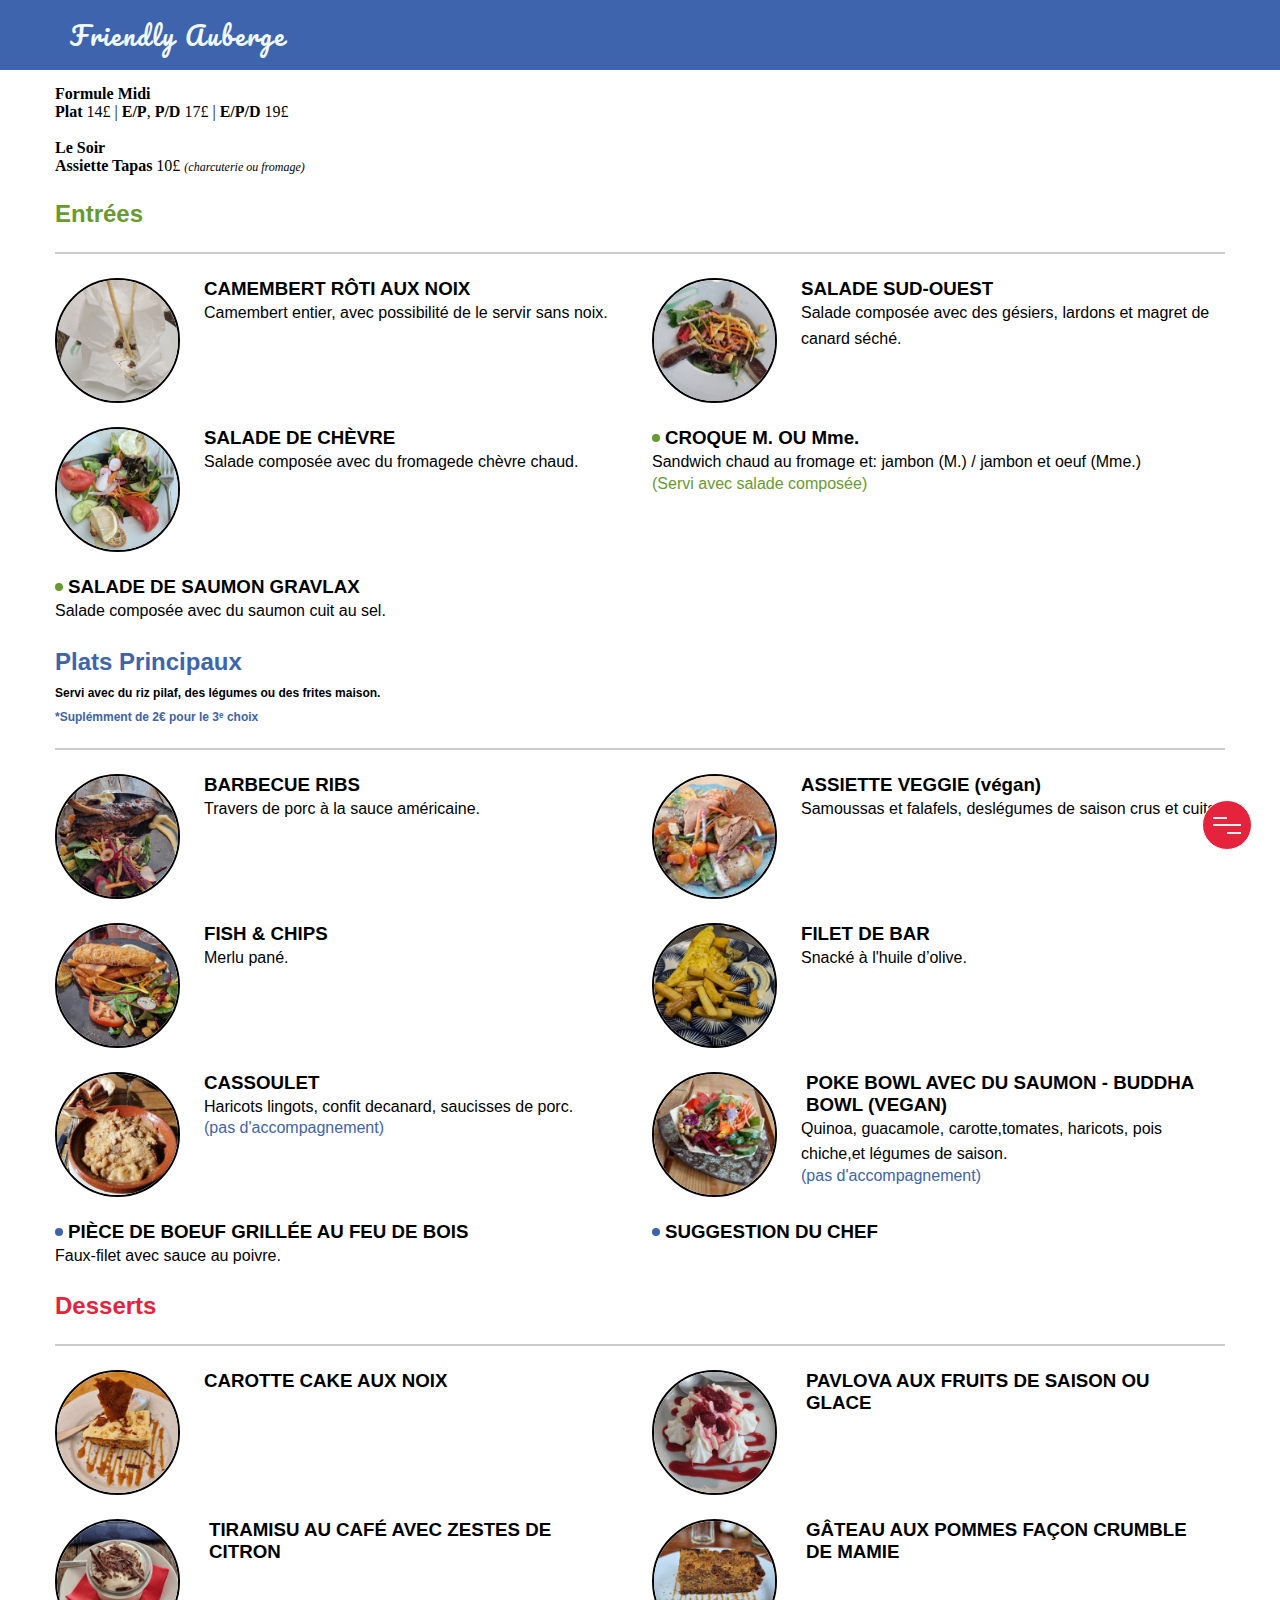
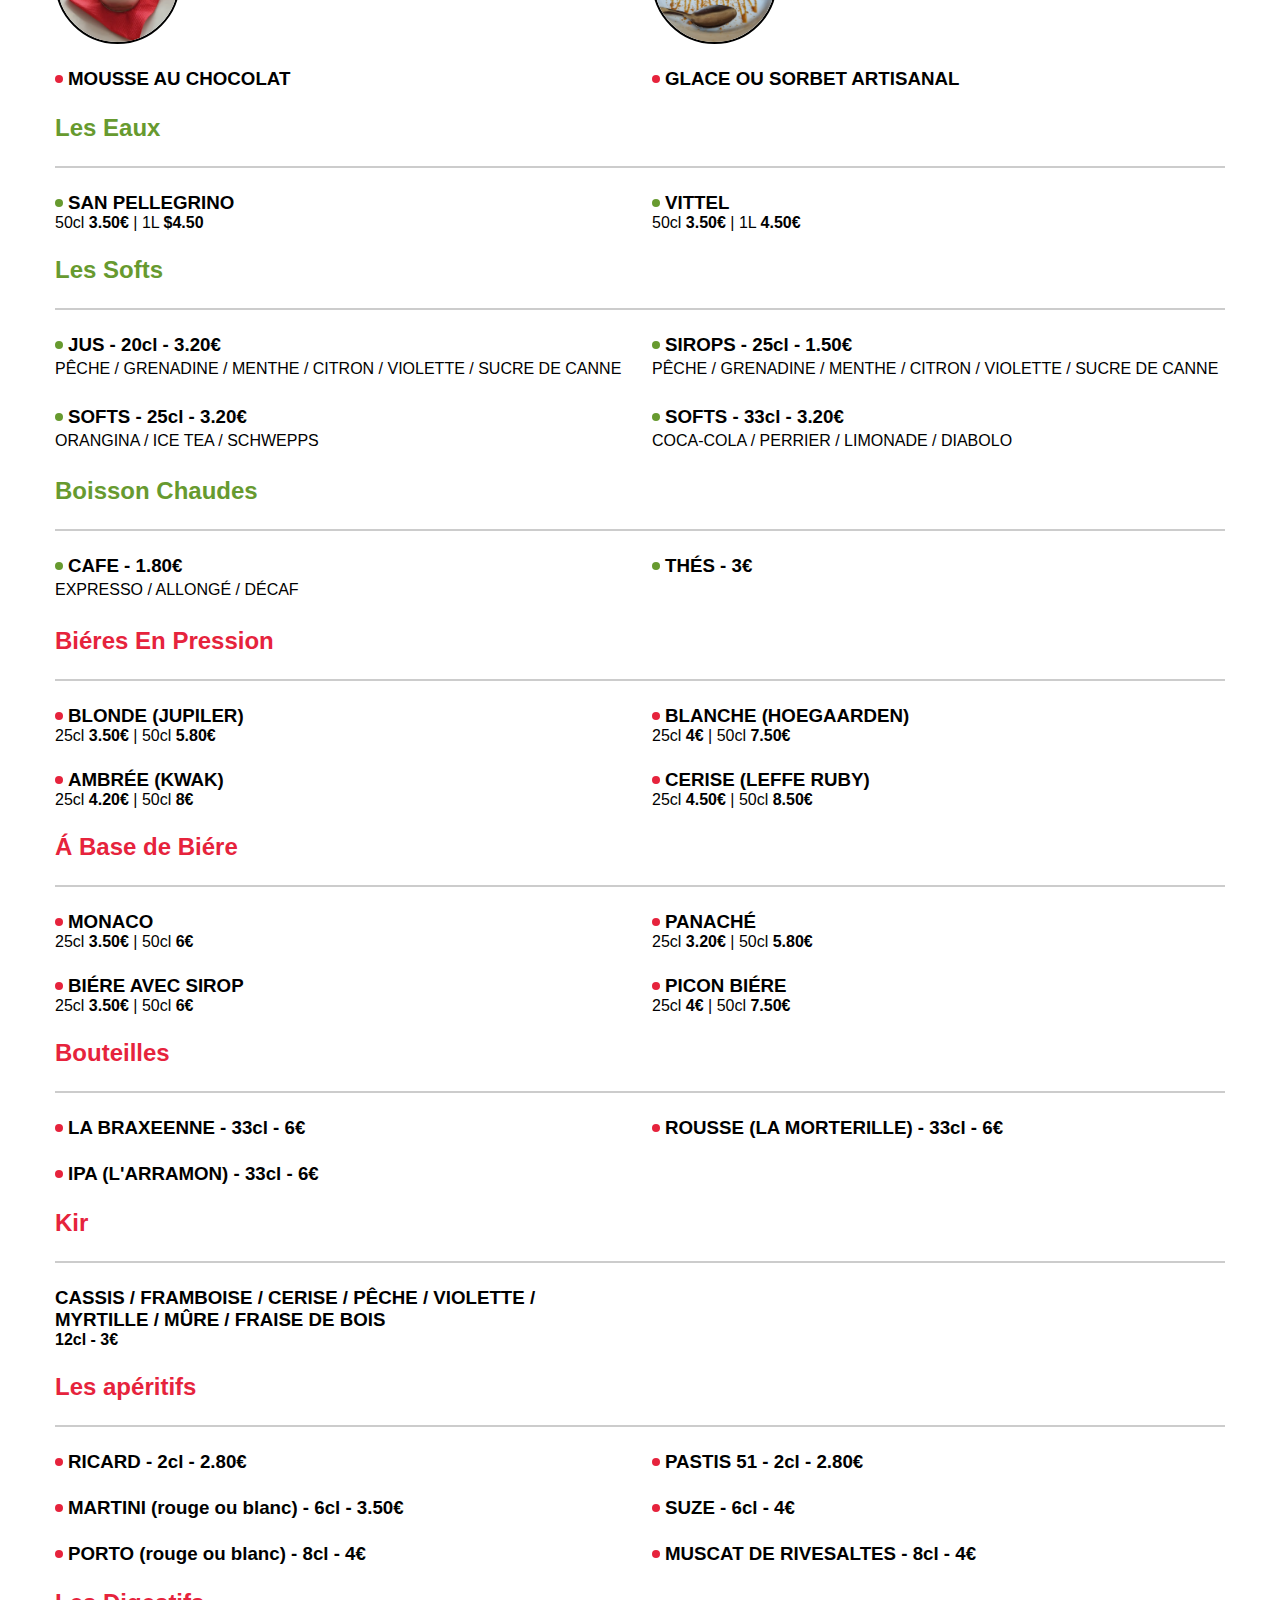
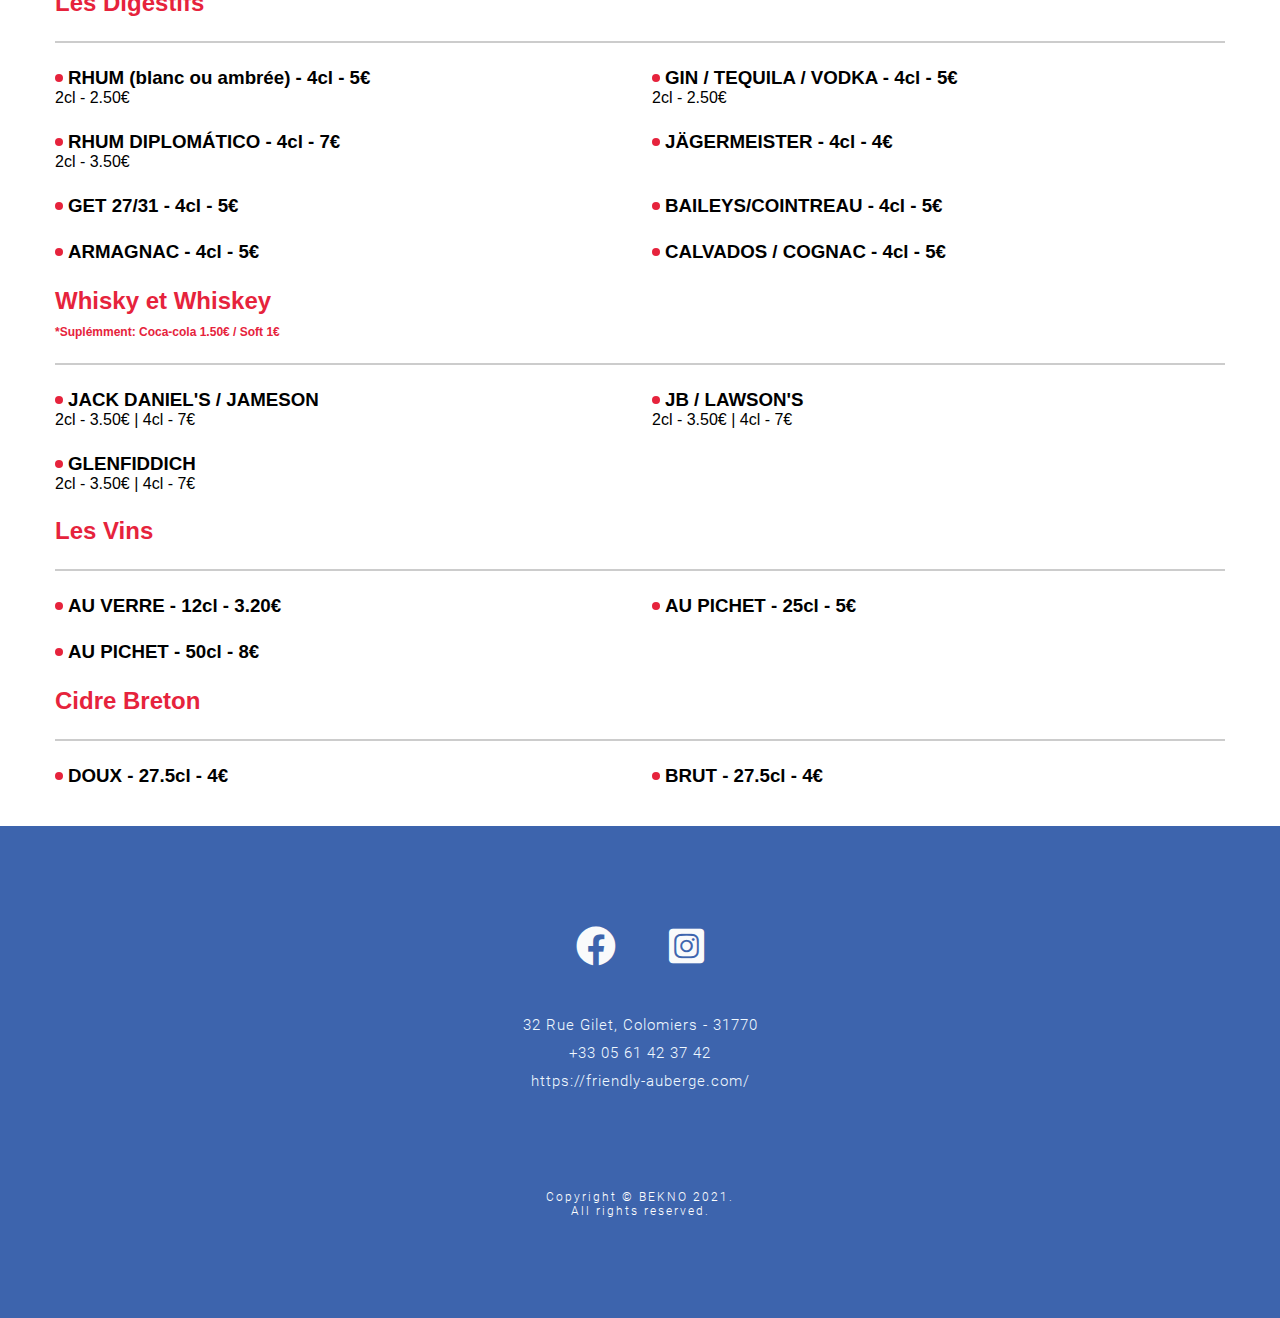
==== commit 2242ee86: "upd: footer" ====
--- a/index.html
+++ b/index.html
@@ -1305,12 +1305,17 @@
   <!-- START OF Footer -->
   <footer id="section-4">
     <div class="social-media">
-      <a href="#" class="social-media-link">
+      <a href="https://www.facebook.com/FriendlyAuberge.Toulouse.Colomiers.Hotel.Hostel/" class="social-media-link">
         <i class="fab fa-facebook"></i>
       </a>
-      <a href="#" class="social-media-link">
+      <a href="https://www.instagram.com/friendly_auberge_toulouse/" class="social-media-link">
         <i class="fab fa-instagram-square"></i>
       </a>
+    </div>
+    <div class="contact">
+      <p class="info">32 Rue Gilet, Colomiers - 31770</p>
+      <p class="info">+33 05 61 42 37 42</p>
+      <a class="info" href="https://friendly-auberge.com/">https://friendly-auberge.com/</a>
     </div>
     <div class="copyright">
       <p> Copyright &copy; BEKNO 2021.</p>
--- a/assets/styles/footer.css
+++ b/assets/styles/footer.css
@@ -1,6 +1,6 @@
 footer {
     width: 100%;
-    height: 50vh;
+    height: auto;
     background-color: #3D64AD;
     display: flex;
     align-items: center;
@@ -10,7 +10,7 @@
 
 .social-media {
     padding-top: 10rem;
-    margin-bottom: 10rem;
+    margin-bottom: 5rem;
 }
 
 .social-media-link {
@@ -24,10 +24,31 @@
     color: #f9fafb;
 }
 
+.contact {
+    font-family: Roboto-light;
+    color: aliceblue;
+    font-size: 1.5rem;
+    margin-bottom: 10rem;
+    letter-spacing: 0.1rem;
+    text-align: center;
+}
+
+.contact .info {
+    padding-bottom: 10px;
+}
+
+.contact a.info {
+    color: aliceblue;
+}
+
+.contact a.info:hover {
+    color: var(--red);
+}
+
 .copyright {
     font-family: Roboto-light;
     color: #fff;
-    font-size: 1.5rem;
+    font-size: 1.2rem;
     letter-spacing: 0.2rem;
     font-weight: 300;
     text-align: center;
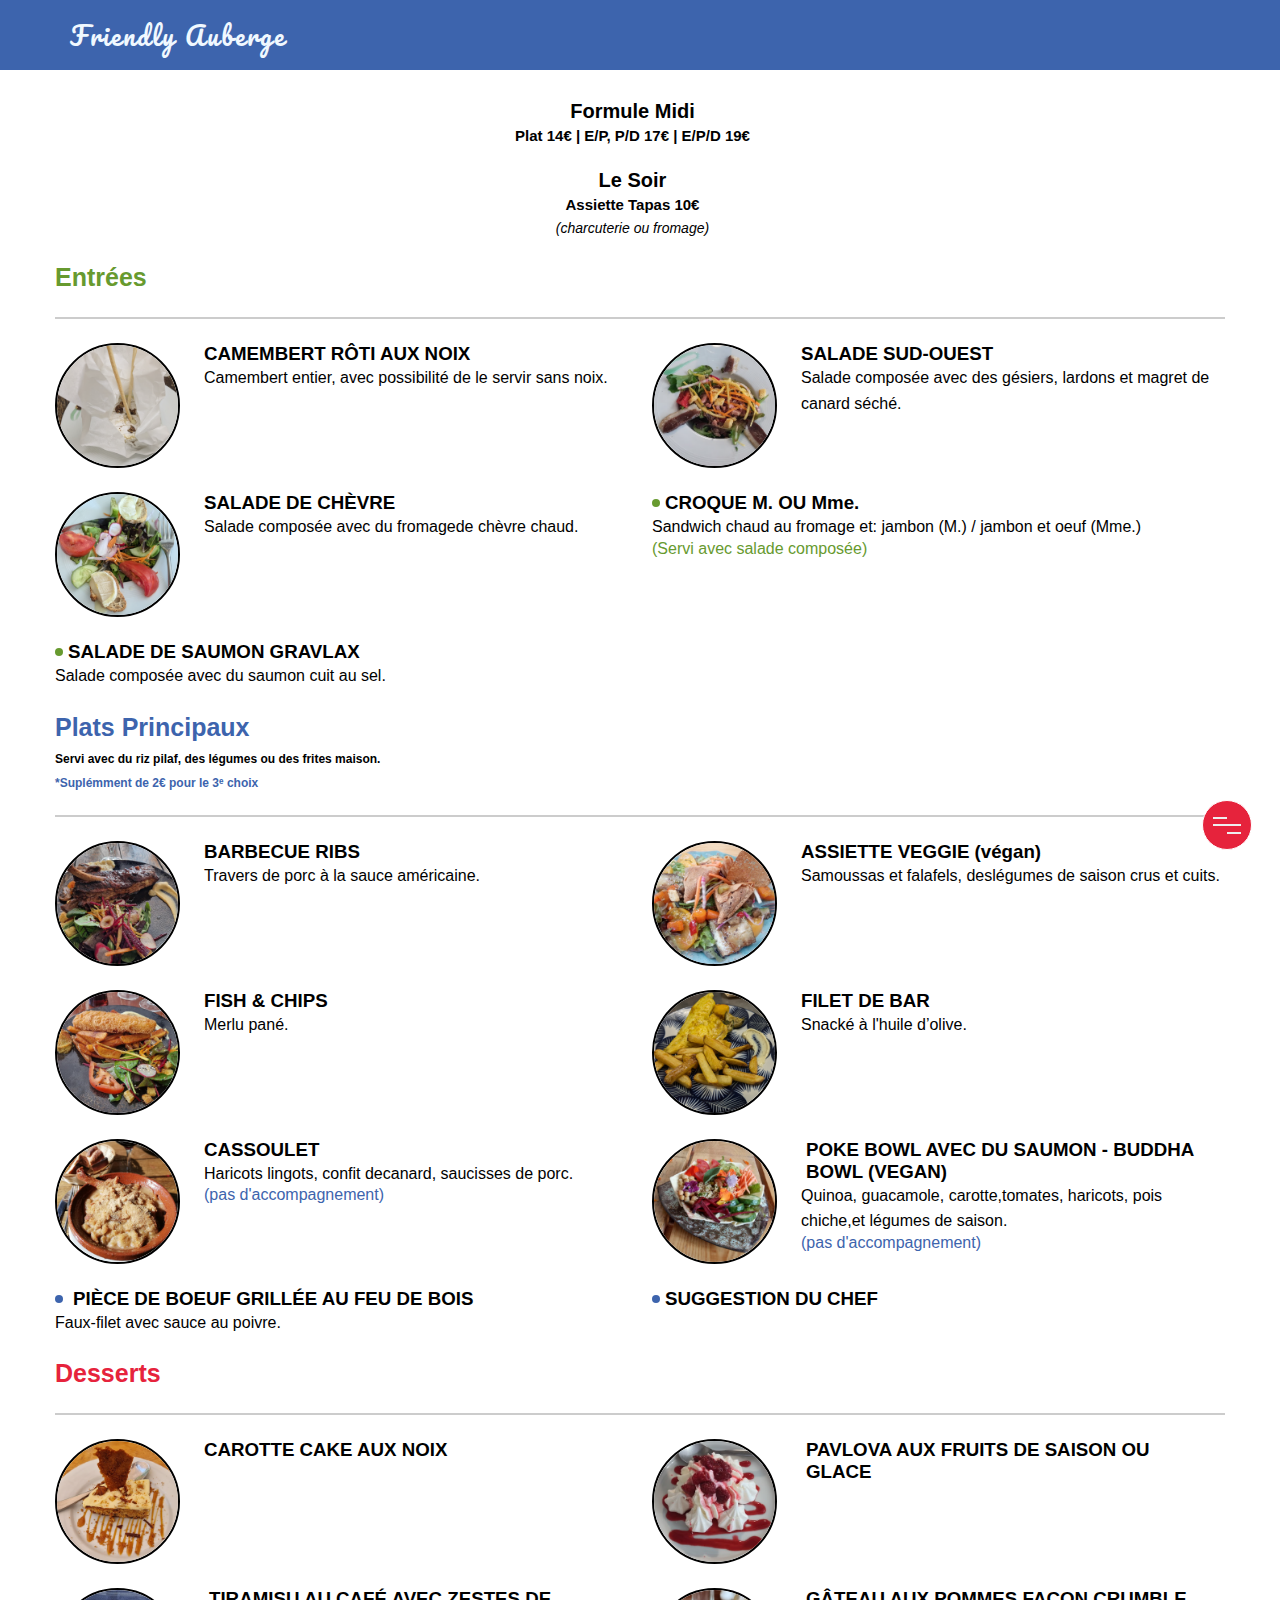
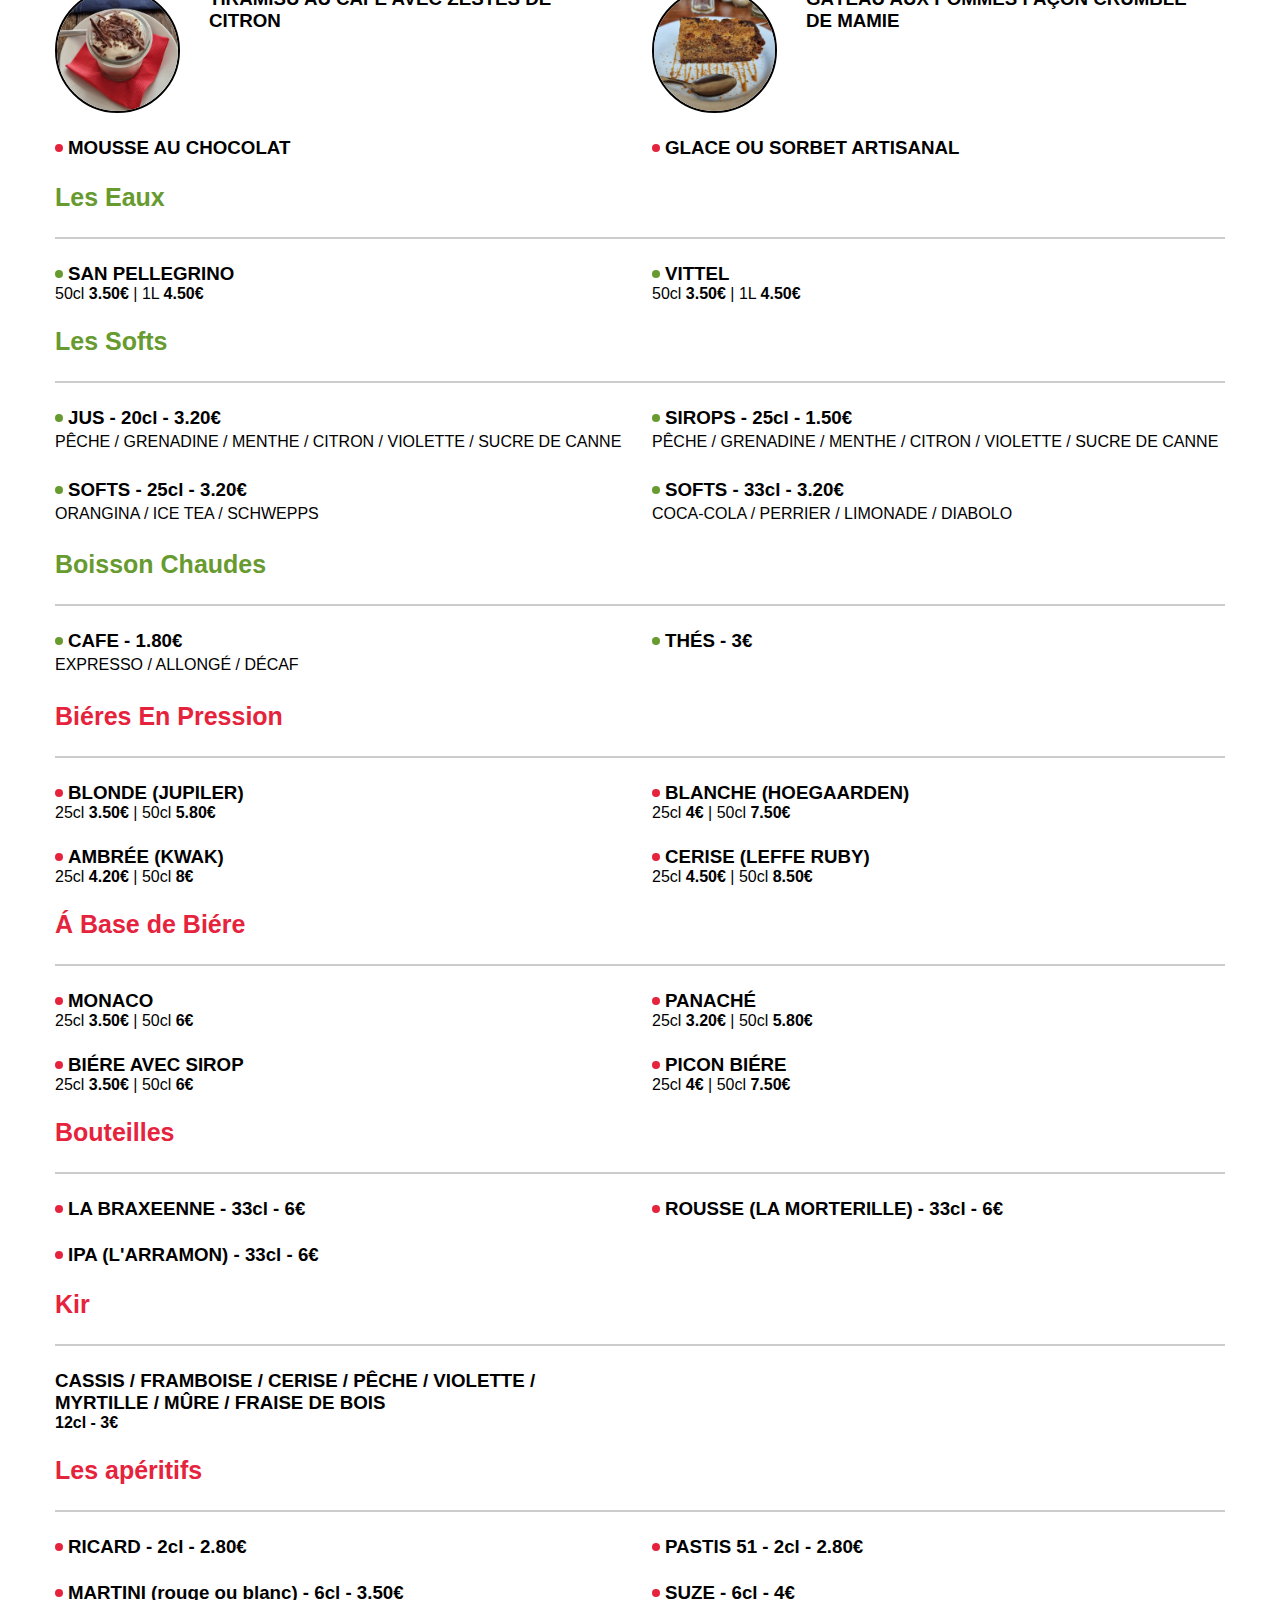
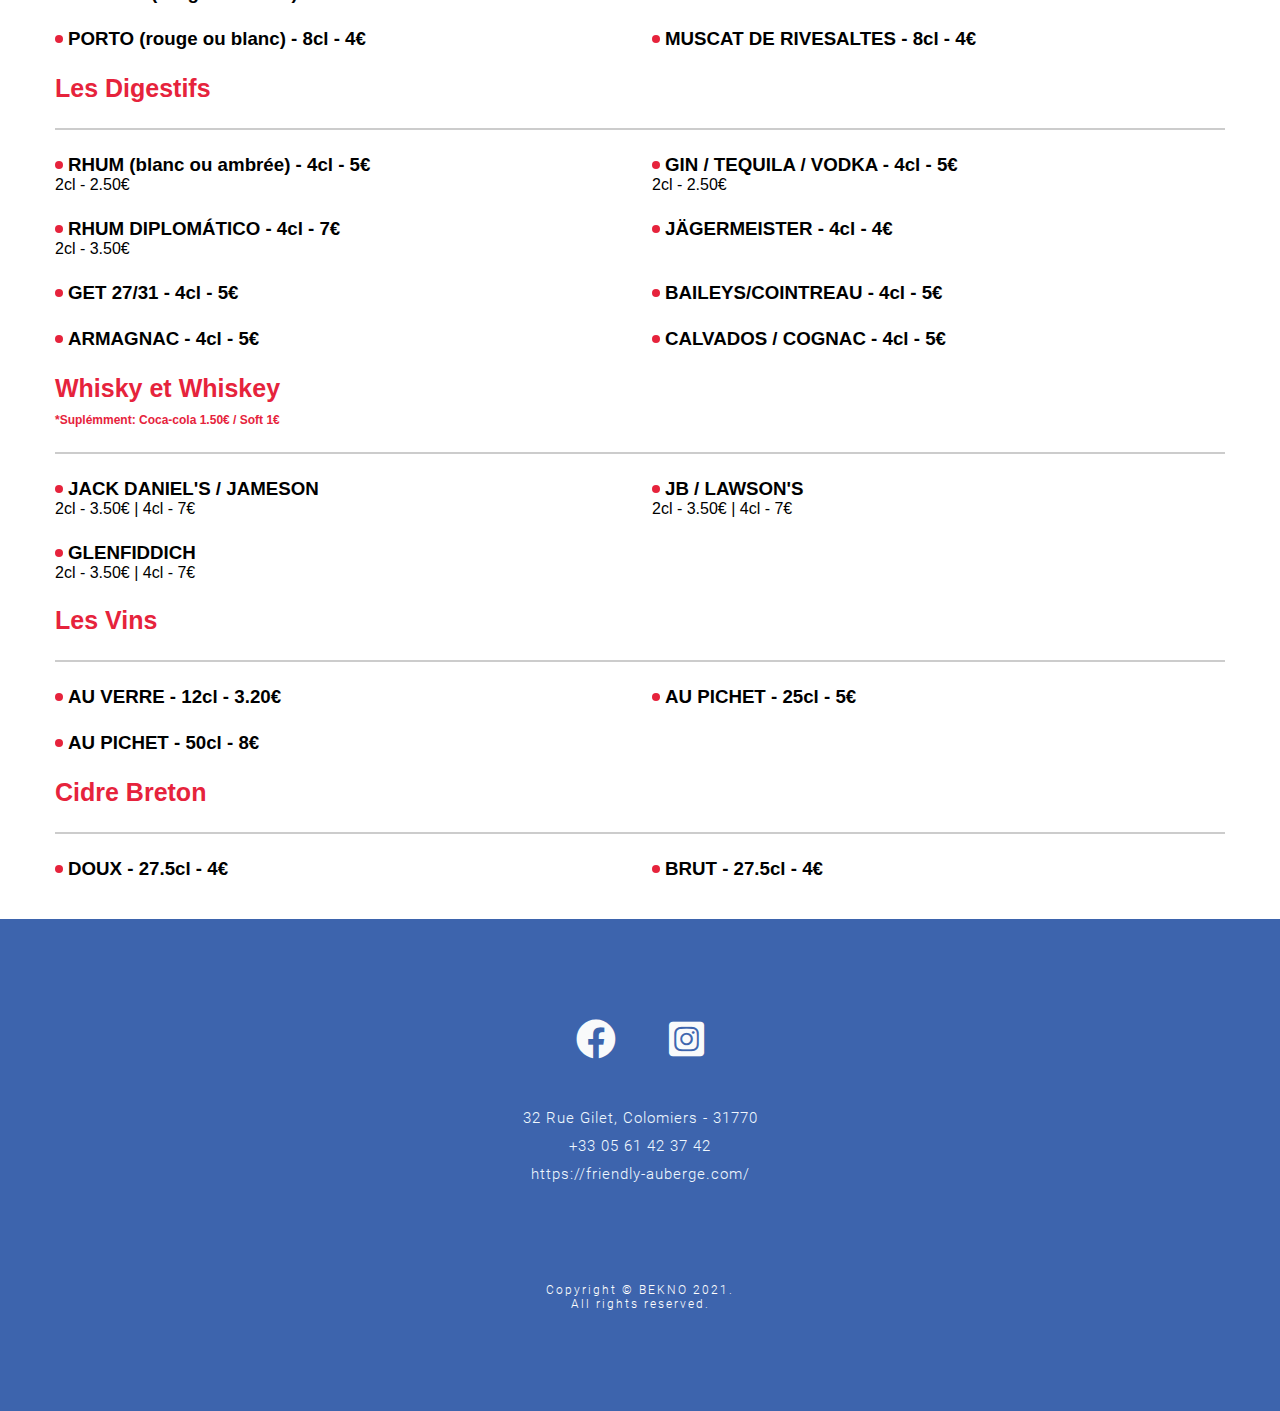
==== commit 844761d6: "upd" ====
--- a/index.html
+++ b/index.html
@@ -1,5 +1,5 @@
 <!DOCTYPE html>
-<html lang="en">
+<html lang="fr">
 
 <head>
   <meta charset="UTF-8">
@@ -32,6 +32,7 @@
       <a href="#1" class="nav-link">Entrées</a>
       <a href="#2" class="nav-link">Plats</a>
       <a href="#3" class="nav-link">Desserts</a>
+      <a href="./vins.html" class="nav-link"> Carte de Vins</a>
     </div>
     <!-- Menu -->
     <div class="nav">
@@ -46,15 +47,15 @@
   <section>
 
     <div class="container">
-      <div class="page" style="display: flex; justify-content:center; flex-direction: column;  font-size: 16px;
-              padding: 0 15px 25px 0; font-weight: light;">
+      <div class="page" style="display: flex; justify-content:center;align-items: center; flex-direction: column;  font-size: 2rem;
+              padding: 15px 15px 25px 0; font-weight: light; text-align: center; font-family: Inter, sans-serif;">
         <p> <b>Formule Midi </b><br>
-          <b>Plat</b> 14£ | <b>E/P</b>, <b>P/D</b> 17£ | <b>E/P/D</b> 19£
+          <b style="font-size:1.5rem;">Plat 14€ | E/P, P/D 17€ | E/P/D 19€ </b>
         </p><br>
         <p><b>Le Soir</b><br>
-          <b>Assiette Tapas</b> 10£
+          <b style="font-size:1.5rem;">Assiette Tapas 10€</b> <br>
           <span>
-            <i style="font-size: 12px;">(charcuterie ou fromage)</i>
+            <i style="font-size: 14px;">(charcuterie ou fromage)</i>
           </span>
         </p>
       </div>
@@ -453,7 +454,7 @@
                 border-radius: 50%;"></div>
                 <span class="menu-item-name">SAN PELLEGRINO</span>
               </h3>
-              <span class="menu-item-price">50cl <b>3.50€</b> | 1L <b>$4.50</b></span>
+              <span class="menu-item-price">50cl <b>3.50€</b> | 1L <b>4.50€</b></span>
               <!-- <p class="menu-item-description">
                 Nunc efficitur felis vel mi efficitur, sed molestie sem scelerisque. Fusce orci risus,
                 congue eu mauris nec, pretium tincidunt nulla.
--- a/style.css
+++ b/style.css
@@ -30,3 +30,6 @@
   flex-direction: column;
 }
 
+h2 {
+  font-size: 2.5rem;
+}
--- a/assets/styles/section.css
+++ b/assets/styles/section.css
@@ -1,3 +1,10 @@
+.bolinha {
+    width: 8px;
+    height: 8px;
+    margin-right: 5px;
+    background-color: #679A2F; /* Você pode mudar a cor */
+    border-radius: 50%;
+}
 .container {
     max-width: 1200px;
     margin: 0 auto;
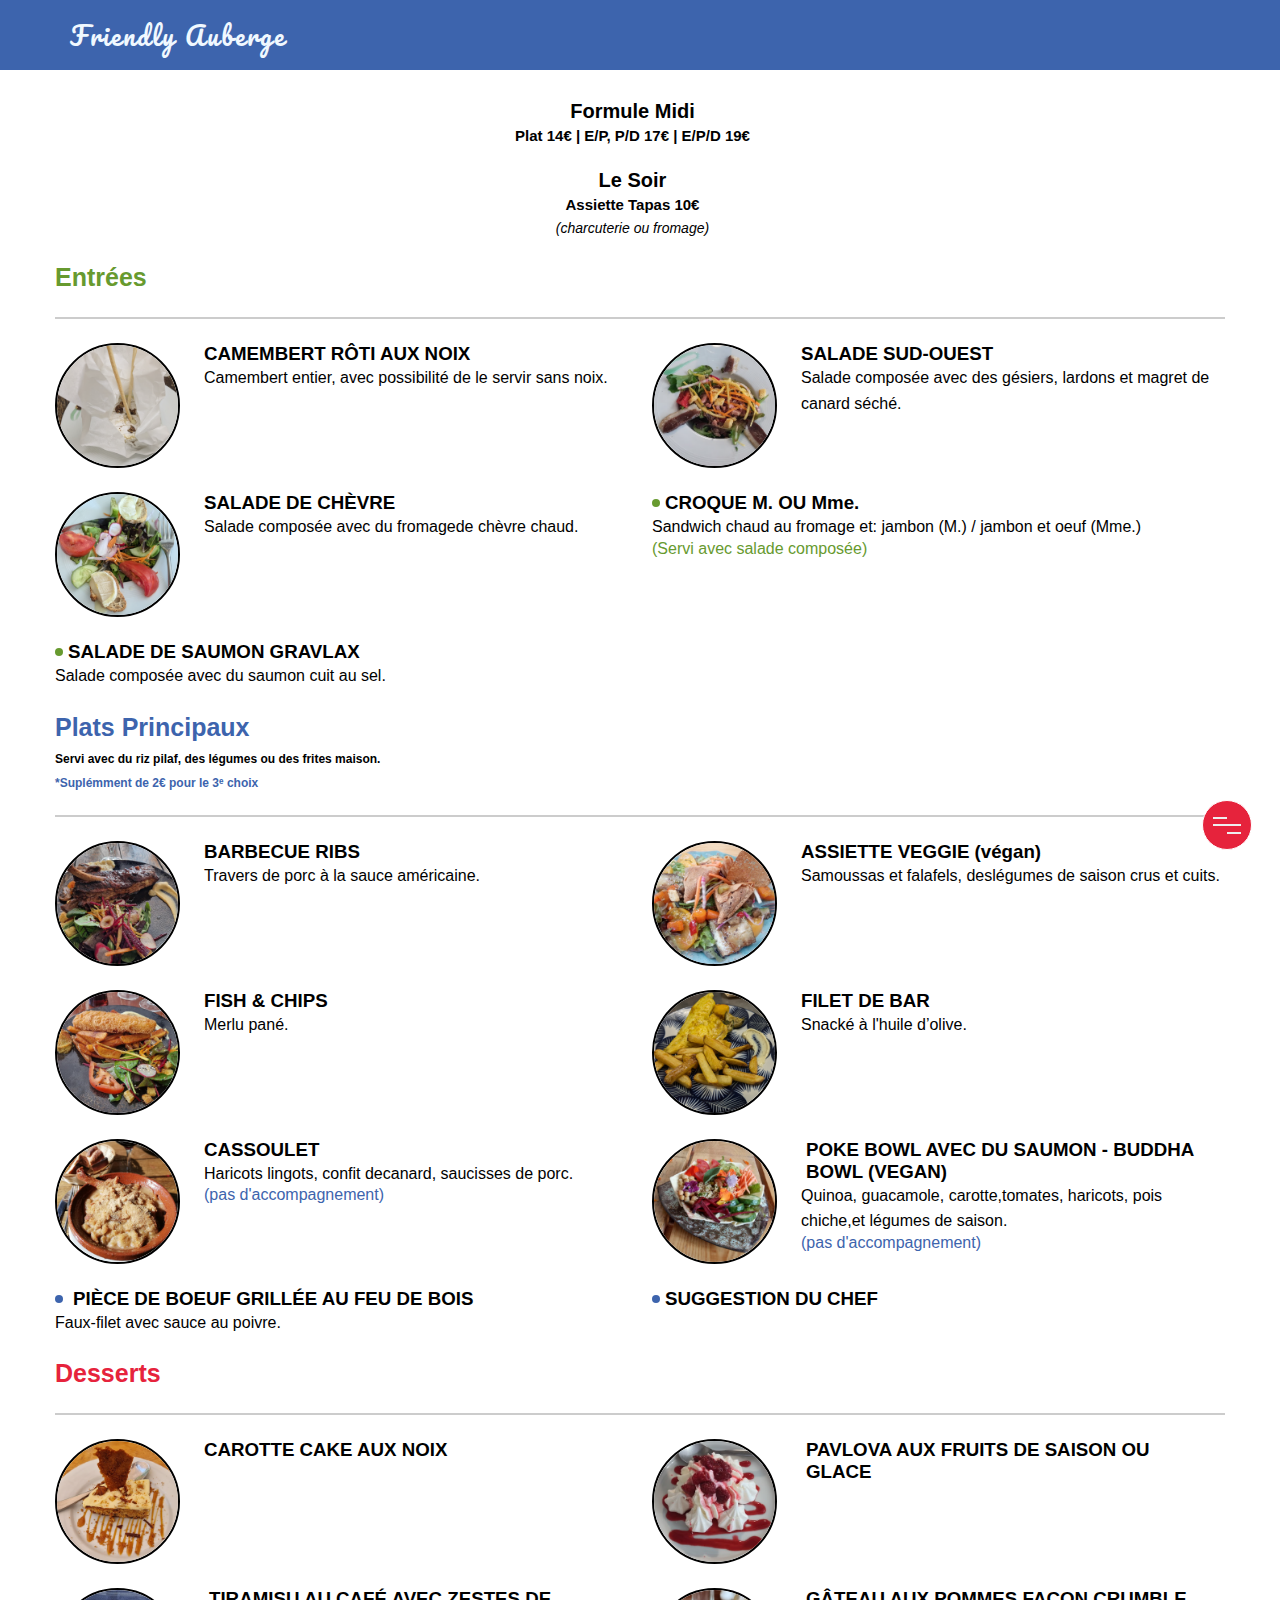
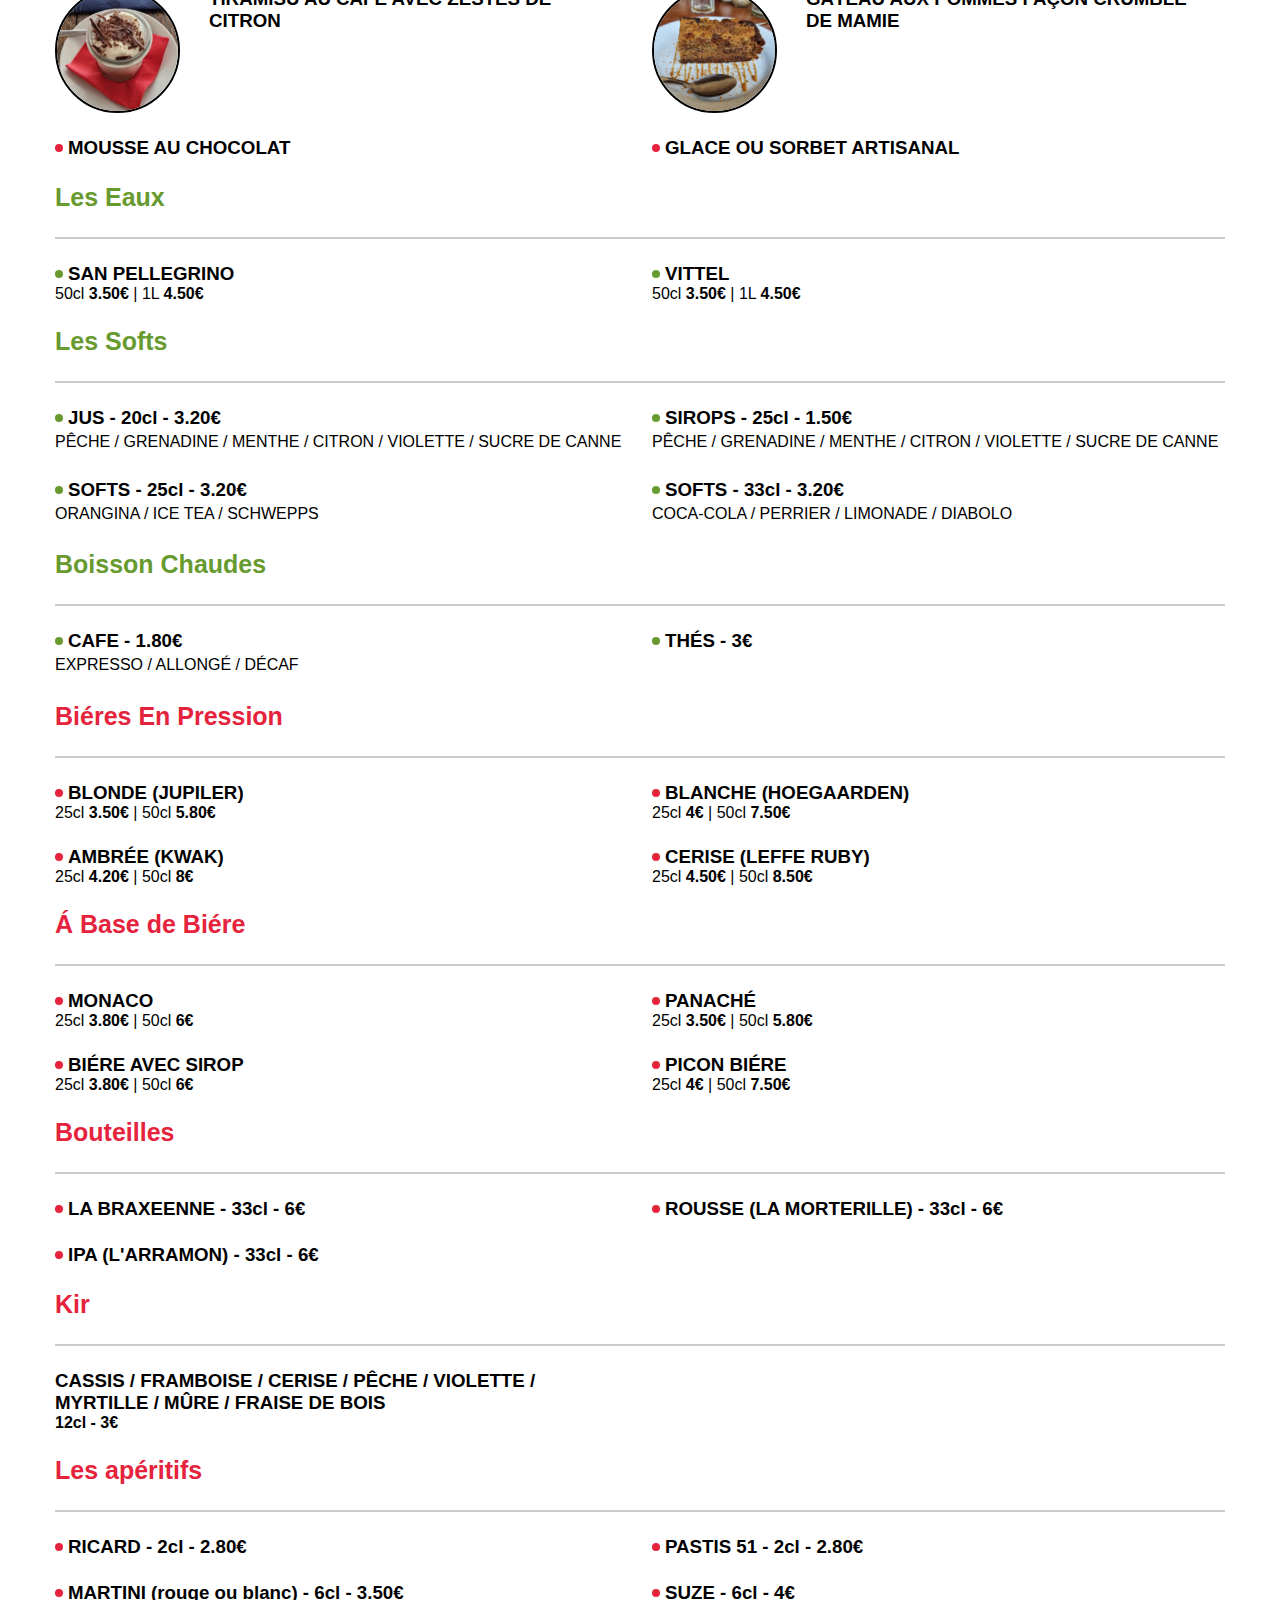
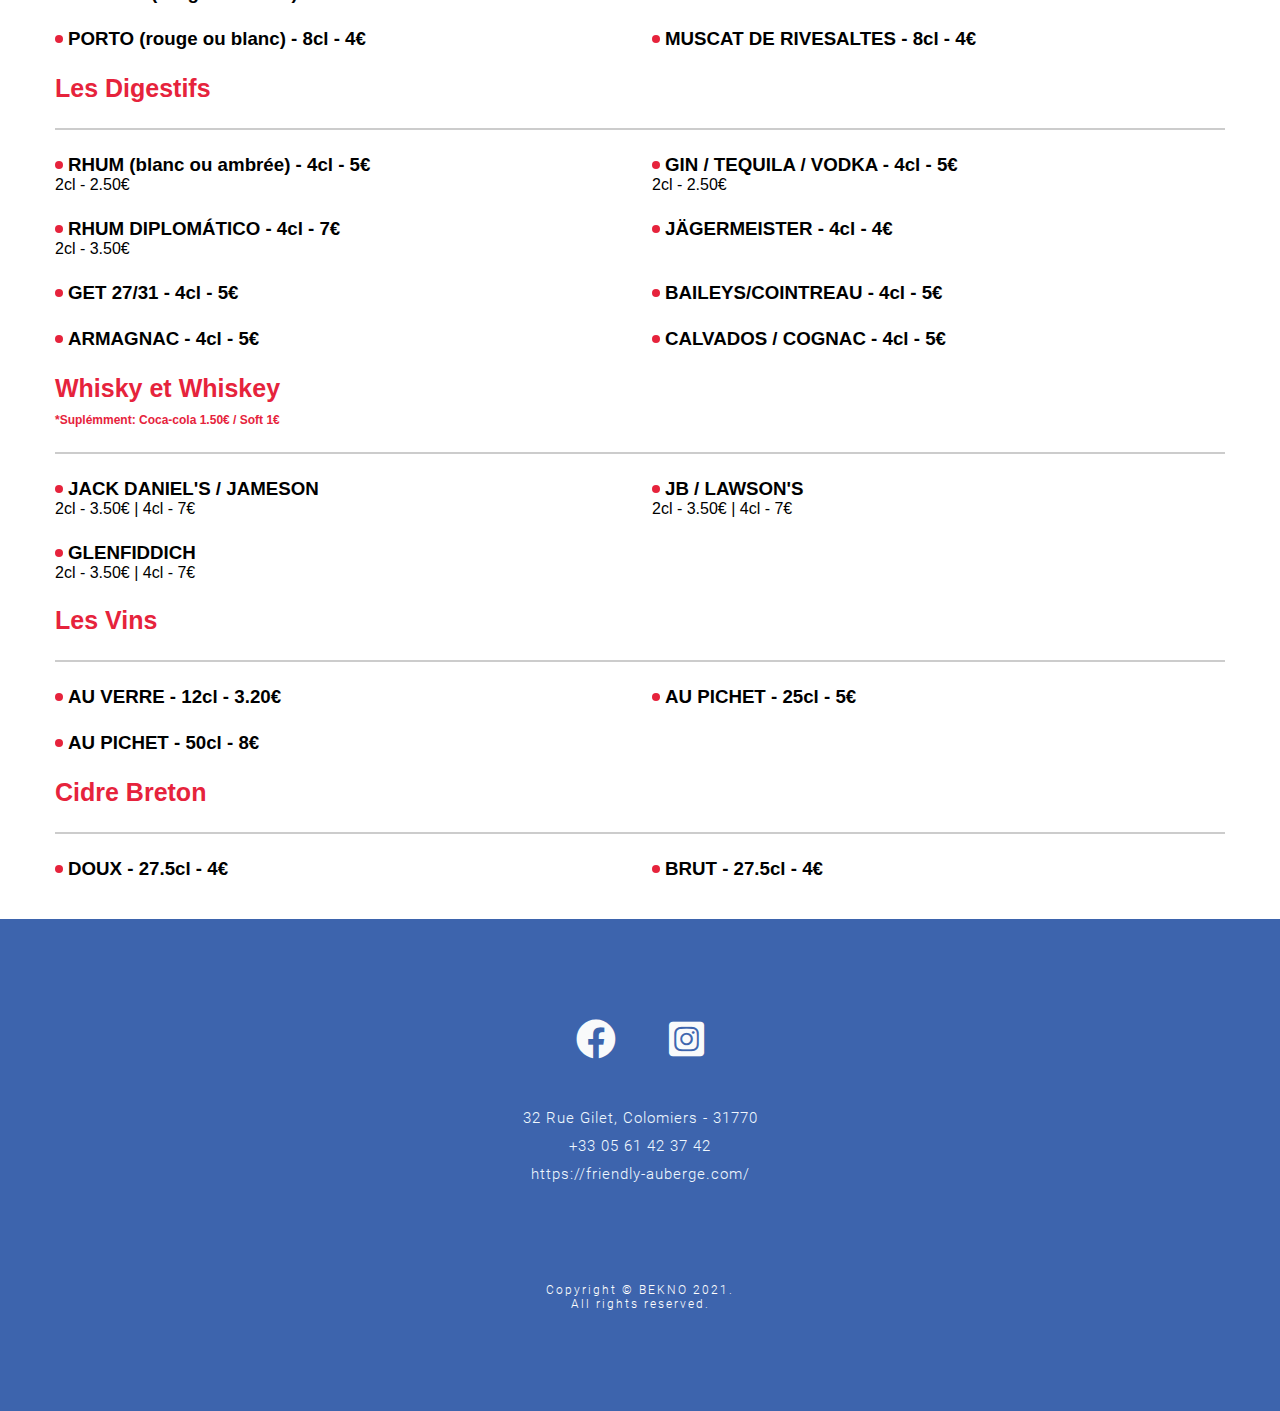
==== commit 30e9bc1d: "upd: prices" ====
--- a/index.html
+++ b/index.html
@@ -32,7 +32,6 @@
       <a href="#1" class="nav-link">Entrées</a>
       <a href="#2" class="nav-link">Plats</a>
       <a href="#3" class="nav-link">Desserts</a>
-      <a href="./vins.html" class="nav-link"> Carte de Vins</a>
     </div>
     <!-- Menu -->
     <div class="nav">
@@ -704,7 +703,7 @@
                   border-radius: 50%;"></div>
                 <span class="menu-item-name">MONACO</span>
               </h3>
-              <span class="menu-item-price">25cl <b>3.50€</b> | 50cl <b>6€</b></span>
+              <span class="menu-item-price">25cl <b>3.80€</b> | 50cl <b>6€</b></span>
               <!-- <p class="menu-item-description">
                   Nunc efficitur felis vel mi efficitur, sed molestie sem scelerisque. Fusce orci risus,
                   congue eu mauris nec, pretium tincidunt nulla.
@@ -723,7 +722,7 @@
                   border-radius: 50%;"></div>
                 <span class="menu-item-name">PANACHÉ</span>
               </h3>
-              <span class="menu-item-price">25cl <b>3.20€</b> | 50cl <b>5.80€</b></span>
+              <span class="menu-item-price">25cl <b>3.50€</b> | 50cl <b>5.80€</b></span>
               <!-- <p class="menu-item-description">
                   Nunc efficitur felis vel mi efficitur, sed molestie sem scelerisque. Fusce orci risus,
                   congue eu mauris nec, pretium tincidunt nulla.
@@ -742,7 +741,7 @@
                   border-radius: 50%;"></div>
                 <span class="menu-item-name">BIÉRE AVEC SIROP</span>
               </h3>
-              <span class="menu-item-price">25cl <b>3.50€</b> | 50cl <b>6€</b></span>
+              <span class="menu-item-price">25cl <b>3.80€</b> | 50cl <b>6€</b></span>
               <!-- <p class="menu-item-description">
                   Nunc efficitur felis vel mi efficitur, sed molestie sem scelerisque. Fusce orci risus,
                   congue eu mauris nec, pretium tincidunt nulla.
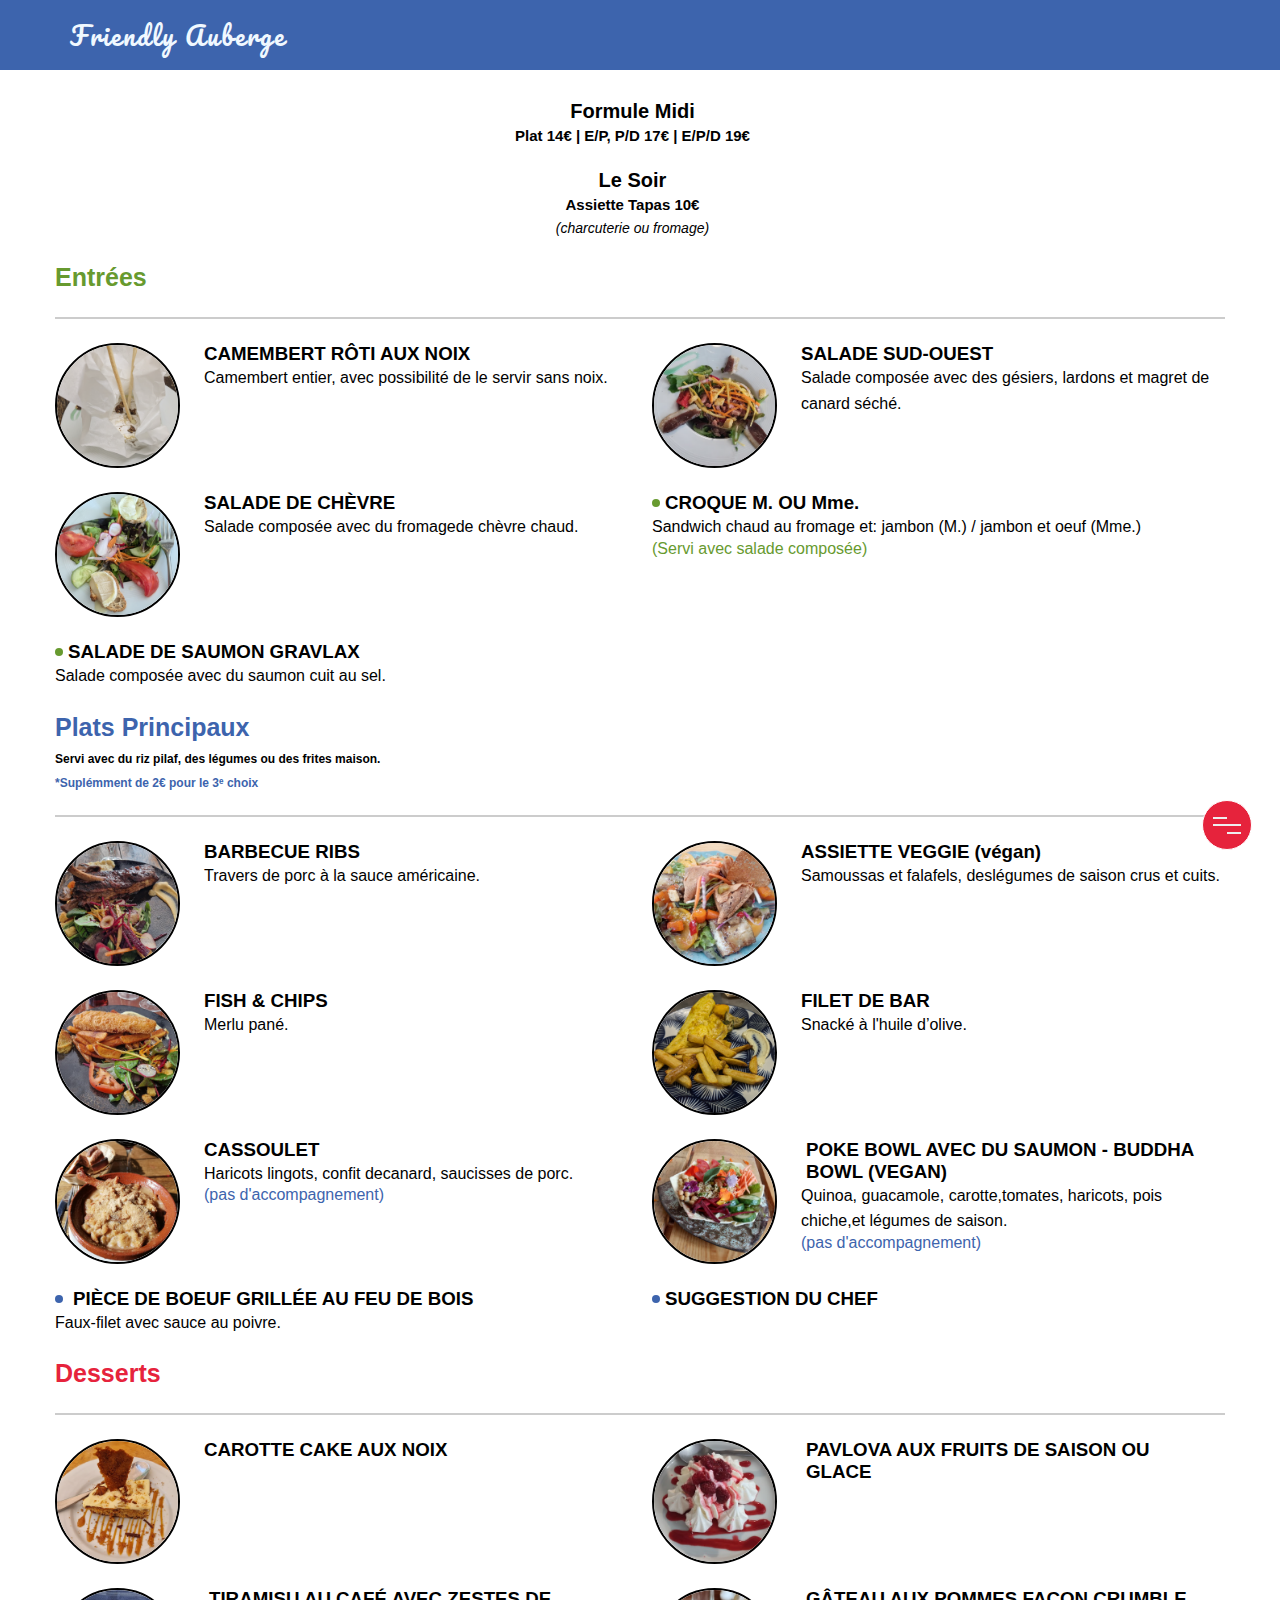
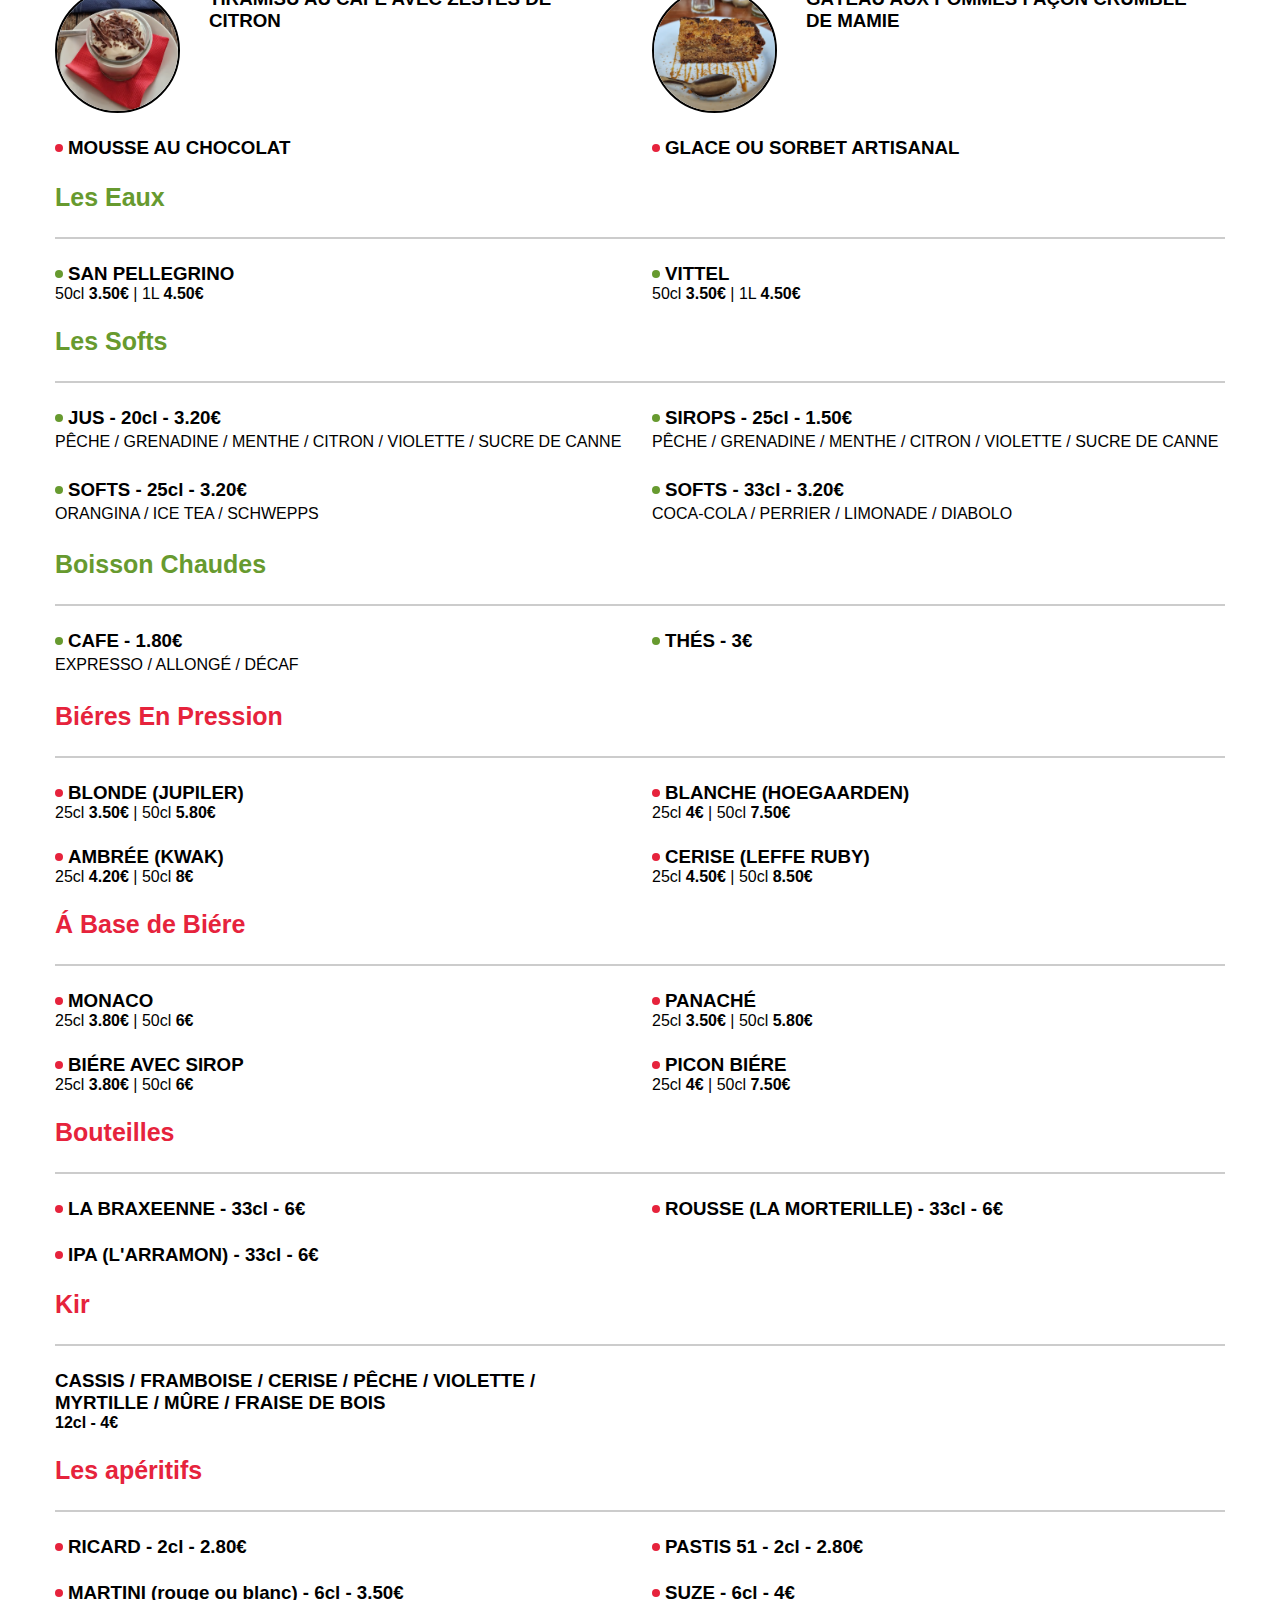
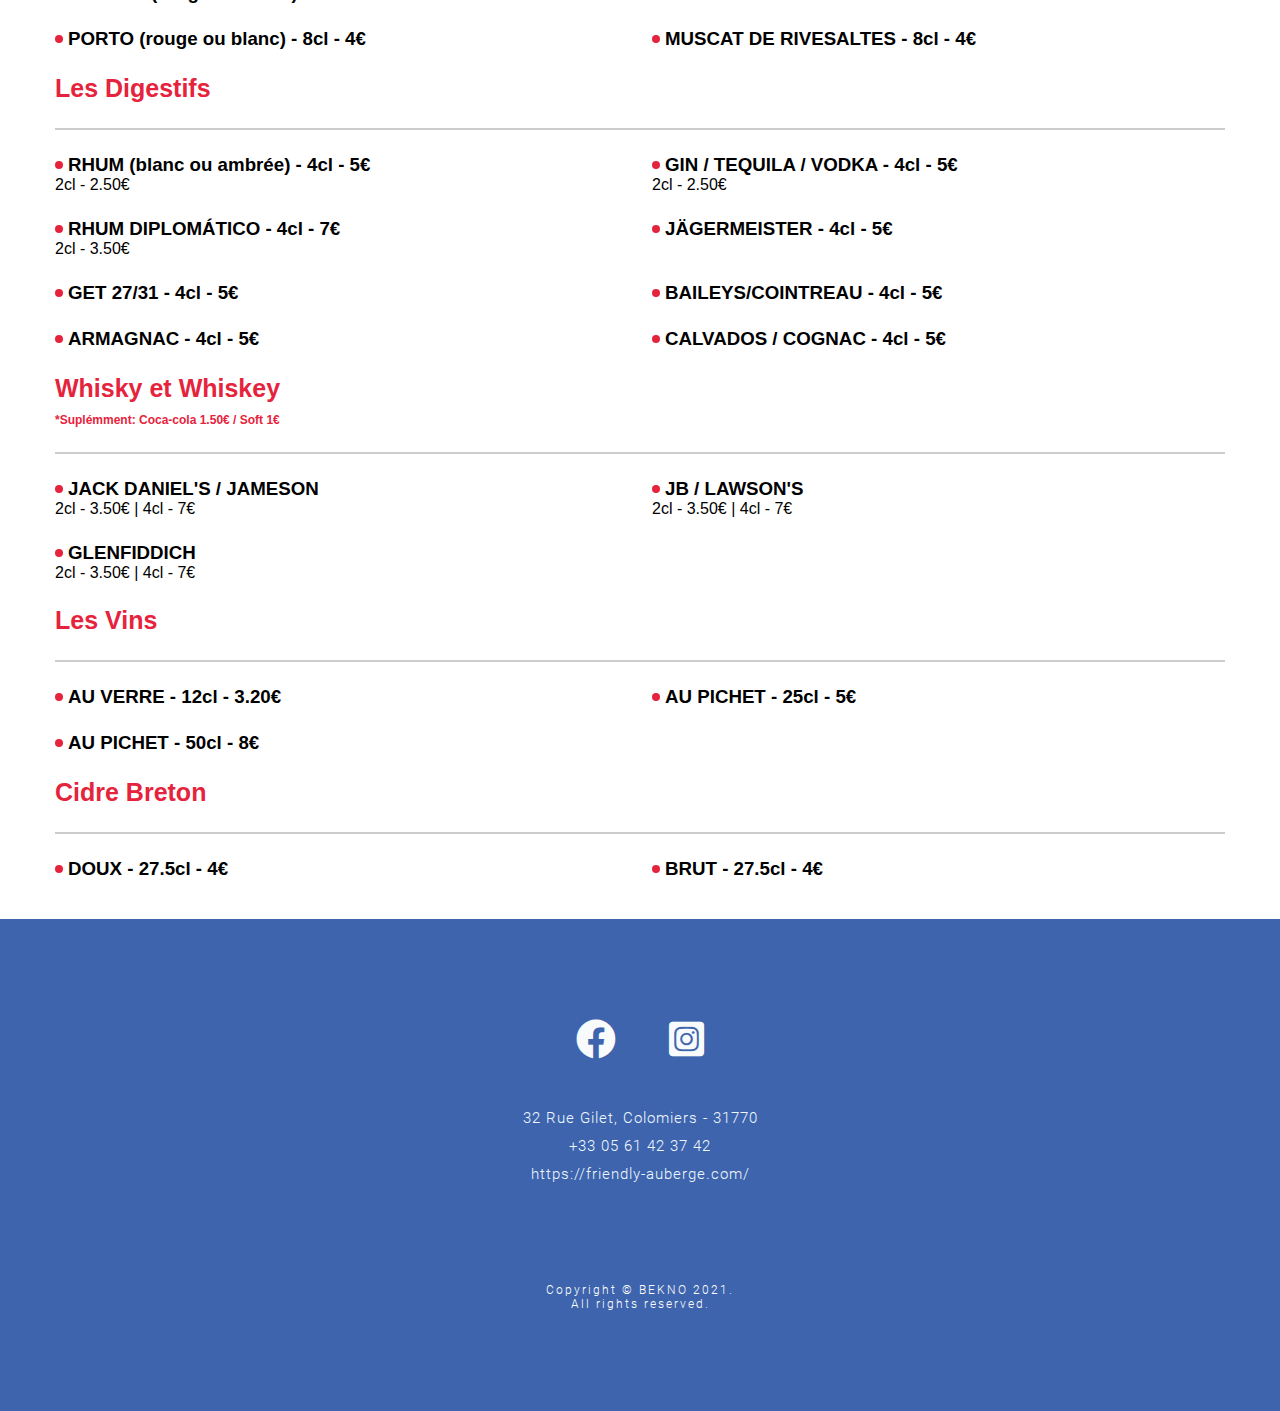
==== commit 70905e20: "new: new relic" ====
--- a/index.html
+++ b/index.html
@@ -10,7 +10,15 @@
   <link rel="stylesheet" href="./assets/styles/navbar.css">
   <link rel="stylesheet" href="./assets/styles/section.css">
   <link rel="stylesheet" href="./assets/styles/footer.css">
-
+  <script type="text/javascript">
+    ;window.NREUM||(NREUM={});NREUM.init={distributed_tracing:{enabled:true},privacy:{cookies_enabled:true},ajax:{deny_list:["bam.eu01.nr-data.net"]}};
+    ;NREUM.loader_config={accountID:"4767127",trustKey:"4767127",agentID:"538640888",licenseKey:"NRJS-0e0214d9af3a96e9e7d",applicationID:"538640888"};
+    ;NREUM.info={beacon:"bam.eu01.nr-data.net",errorBeacon:"bam.eu01.nr-data.net",licenseKey:"NRJS-0e0214d9af3a96e9e7d",applicationID:"538640888",sa:1};
+    ;/*! For license information please see nr-loader-spa-1.267.0.min.js.LICENSE.txt */
+    (()=>{var e,t,r={8122:(e,t,r)=>{"use strict";r.d(t,{a:()=>i});var n=r(944);function i(e,t){try{if(!e||"object"!=typeof e)return(0,n.R)(3);if(!t||"object"!=typeof t)return(0,n.R)(4);const r=Object.create(Object.getPrototypeOf(t),Object.getOwnPropertyDescriptors(t)),o=0===Object.keys(r).length?e:r;for(let a in o)if(void 0!==e[a])try{if(null===e[a]){r[a]=null;continue}Array.isArray(e[a])&&Array.isArray(t[a])?r[a]=Array.from(new Set([...e[a],...t[a]])):"object"==typeof e[a]&&"object"==typeof t[a]?r[a]=i(e[a],t[a]):r[a]=e[a]}catch(e){(0,n.R)(1,e)}return r}catch(e){(0,n.R)(2,e)}}},2555:(e,t,r)=>{"use strict";r.d(t,{Vp:()=>c,fn:()=>s,x1:()=>u});var n=r(384),i=r(8122);const o={beacon:n.NT.beacon,errorBeacon:n.NT.errorBeacon,licenseKey:void 0,applicationID:void 0,sa:void 0,queueTime:void 0,applicationTime:void 0,ttGuid:void 0,user:void 0,account:void 0,product:void 0,extra:void 0,jsAttributes:{},userAttributes:void 0,atts:void 0,transactionName:void 0,tNamePlain:void 0},a={};function s(e){try{const t=c(e);return!!t.licenseKey&&!!t.errorBeacon&&!!t.applicationID}catch(e){return!1}}function c(e){if(!e)throw new Error("All info objects require an agent identifier!");if(!a[e])throw new Error("Info for ".concat(e," was never set"));return a[e]}function u(e,t){if(!e)throw new Error("All info objects require an agent identifier!");a[e]=(0,i.a)(t,o);const r=(0,n.nY)(e);r&&(r.info=a[e])}},9417:(e,t,r)=>{"use strict";r.d(t,{D0:()=>h,gD:()=>p,xN:()=>g});var n=r(993);const i=e=>{if(!e||"string"!=typeof e)return!1;try{document.createDocumentFragment().querySelector(e)}catch{return!1}return!0};var o=r(2614),a=r(944),s=r(384),c=r(8122);const u="[data-nr-mask]",d=()=>{const e={mask_selector:"*",block_selector:"[data-nr-block]",mask_input_options:{color:!1,date:!1,"datetime-local":!1,email:!1,month:!1,number:!1,range:!1,search:!1,tel:!1,text:!1,time:!1,url:!1,week:!1,textarea:!1,select:!1,password:!0}};return{ajax:{deny_list:void 0,block_internal:!0,enabled:!0,harvestTimeSeconds:10,autoStart:!0},distributed_tracing:{enabled:void 0,exclude_newrelic_header:void 0,cors_use_newrelic_header:void 0,cors_use_tracecontext_headers:void 0,allowed_origins:void 0},feature_flags:[],generic_events:{enabled:!0,harvestTimeSeconds:30,autoStart:!0},harvest:{tooManyRequestsDelay:60},jserrors:{enabled:!0,harvestTimeSeconds:10,autoStart:!0},logging:{enabled:!0,harvestTimeSeconds:10,autoStart:!0,level:n.p_.INFO},metrics:{enabled:!0,autoStart:!0},obfuscate:void 0,page_action:{enabled:!0},page_view_event:{enabled:!0,autoStart:!0},page_view_timing:{enabled:!0,harvestTimeSeconds:30,autoStart:!0},privacy:{cookies_enabled:!0},proxy:{assets:void 0,beacon:void 0},session:{expiresMs:o.wk,inactiveMs:o.BB},session_replay:{autoStart:!0,enabled:!1,harvestTimeSeconds:60,preload:!1,sampling_rate:10,error_sampling_rate:100,collect_fonts:!1,inline_images:!1,fix_stylesheets:!0,mask_all_inputs:!0,get mask_text_selector(){return e.mask_selector},set mask_text_selector(t){i(t)?e.mask_selector="".concat(t,",").concat(u):""===t||null===t?e.mask_selector=u:(0,a.R)(5,t)},get block_class(){return"nr-block"},get ignore_class(){return"nr-ignore"},get mask_text_class(){return"nr-mask"},get block_selector(){return e.block_selector},set block_selector(t){i(t)?e.block_selector+=",".concat(t):""!==t&&(0,a.R)(6,t)},get mask_input_options(){return e.mask_input_options},set mask_input_options(t){t&&"object"==typeof t?e.mask_input_options={...t,password:!0}:(0,a.R)(7,t)}},session_trace:{enabled:!0,harvestTimeSeconds:10,autoStart:!0},soft_navigations:{enabled:!0,harvestTimeSeconds:10,autoStart:!0},spa:{enabled:!0,harvestTimeSeconds:10,autoStart:!0},ssl:void 0}},l={},f="All configuration objects require an agent identifier!";function h(e){if(!e)throw new Error(f);if(!l[e])throw new Error("Configuration for ".concat(e," was never set"));return l[e]}function g(e,t){if(!e)throw new Error(f);l[e]=(0,c.a)(t,d());const r=(0,s.nY)(e);r&&(r.init=l[e])}function p(e,t){if(!e)throw new Error(f);var r=h(e);if(r){for(var n=t.split("."),i=0;i<n.length-1;i++)if("object"!=typeof(r=r[n[i]]))return;r=r[n[n.length-1]]}return r}},5603:(e,t,r)=>{"use strict";r.d(t,{a:()=>c,o:()=>s});var n=r(384),i=r(8122);const o={accountID:void 0,trustKey:void 0,agentID:void 0,licenseKey:void 0,applicationID:void 0,xpid:void 0},a={};function s(e){if(!e)throw new Error("All loader-config objects require an agent identifier!");if(!a[e])throw new Error("LoaderConfig for ".concat(e," was never set"));return a[e]}function c(e,t){if(!e)throw new Error("All loader-config objects require an agent identifier!");a[e]=(0,i.a)(t,o);const r=(0,n.nY)(e);r&&(r.loader_config=a[e])}},3371:(e,t,r)=>{"use strict";r.d(t,{V:()=>f,f:()=>l});var n=r(8122),i=r(384),o=r(6154),a=r(9324);let s=0;const c={buildEnv:a.F3,distMethod:a.Xs,version:a.xv,originTime:o.WN},u={customTransaction:void 0,disabled:!1,isolatedBacklog:!1,loaderType:void 0,maxBytes:3e4,onerror:void 0,origin:""+o.gm.location,ptid:void 0,releaseIds:{},appMetadata:{},session:void 0,denyList:void 0,timeKeeper:void 0,obfuscator:void 0},d={};function l(e){if(!e)throw new Error("All runtime objects require an agent identifier!");if(!d[e])throw new Error("Runtime for ".concat(e," was never set"));return d[e]}function f(e,t){if(!e)throw new Error("All runtime objects require an agent identifier!");d[e]={...(0,n.a)(t,u),...c},Object.hasOwnProperty.call(d[e],"harvestCount")||Object.defineProperty(d[e],"harvestCount",{get:()=>++s});const r=(0,i.nY)(e);r&&(r.runtime=d[e])}},9324:(e,t,r)=>{"use strict";r.d(t,{F3:()=>i,Xs:()=>o,Yq:()=>a,xv:()=>n});const n="1.267.0",i="PROD",o="CDN",a="2.0.0-alpha.12"},6154:(e,t,r)=>{"use strict";r.d(t,{A4:()=>s,OF:()=>d,RI:()=>i,Vr:()=>h,WN:()=>g,bv:()=>o,gm:()=>a,lR:()=>f,m:()=>u,mw:()=>c,sb:()=>l});var n=r(1863);const i="undefined"!=typeof window&&!!window.document,o="undefined"!=typeof WorkerGlobalScope&&("undefined"!=typeof self&&self instanceof WorkerGlobalScope&&self.navigator instanceof WorkerNavigator||"undefined"!=typeof globalThis&&globalThis instanceof WorkerGlobalScope&&globalThis.navigator instanceof WorkerNavigator),a=i?window:"undefined"!=typeof WorkerGlobalScope&&("undefined"!=typeof self&&self instanceof WorkerGlobalScope&&self||"undefined"!=typeof globalThis&&globalThis instanceof WorkerGlobalScope&&globalThis),s="complete"===a?.document?.readyState,c=Boolean("hidden"===a?.document?.visibilityState),u=""+a?.location,d=/iPad|iPhone|iPod/.test(a.navigator?.userAgent),l=d&&"undefined"==typeof SharedWorker,f=(()=>{const e=a.navigator?.userAgent?.match(/Firefox[/\s](\d+\.\d+)/);return Array.isArray(e)&&e.length>=2?+e[1]:0})(),h=!!a.navigator?.sendBeacon,g=Date.now()-(0,n.t)()},4777:(e,t,r)=>{"use strict";r.d(t,{J:()=>o});var n=r(944);const i={agentIdentifier:"",ee:void 0};class o{constructor(e){try{if("object"!=typeof e)return(0,n.R)(8);this.sharedContext={},Object.assign(this.sharedContext,i),Object.entries(e).forEach((([e,t])=>{Object.keys(i).includes(e)&&(this.sharedContext[e]=t)}))}catch(e){(0,n.R)(9,e)}}}},7295:(e,t,r)=>{"use strict";r.d(t,{Xv:()=>a,gX:()=>i,iW:()=>o});var n=[];function i(e){if(!e||o(e))return!1;if(0===n.length)return!0;for(var t=0;t<n.length;t++){var r=n[t];if("*"===r.hostname)return!1;if(s(r.hostname,e.hostname)&&c(r.pathname,e.pathname))return!1}return!0}function o(e){return void 0===e.hostname}function a(e){if(n=[],e&&e.length)for(var t=0;t<e.length;t++){let r=e[t];if(!r)continue;0===r.indexOf("http://")?r=r.substring(7):0===r.indexOf("https://")&&(r=r.substring(8));const i=r.indexOf("/");let o,a;i>0?(o=r.substring(0,i),a=r.substring(i)):(o=r,a="");let[s]=o.split(":");n.push({hostname:s,pathname:a})}}function s(e,t){return!(e.length>t.length)&&t.indexOf(e)===t.length-e.length}function c(e,t){return 0===e.indexOf("/")&&(e=e.substring(1)),0===t.indexOf("/")&&(t=t.substring(1)),""===e||e===t}},1687:(e,t,r)=>{"use strict";r.d(t,{Ak:()=>c,Ze:()=>l,x3:()=>u});var n=r(7836),i=r(3606),o=r(860),a=r(2646);const s={};function c(e,t){const r={staged:!1,priority:o.P[t]||0};d(e),s[e].get(t)||s[e].set(t,r)}function u(e,t){e&&s[e]&&(s[e].get(t)&&s[e].delete(t),h(e,t,!1),s[e].size&&f(e))}function d(e){if(!e)throw new Error("agentIdentifier required");s[e]||(s[e]=new Map)}function l(e="",t="feature",r=!1){if(d(e),!e||!s[e].get(t)||r)return h(e,t);s[e].get(t).staged=!0,f(e)}function f(e){const t=Array.from(s[e]);t.every((([e,t])=>t.staged))&&(t.sort(((e,t)=>e[1].priority-t[1].priority)),t.forEach((([t])=>{s[e].delete(t),h(e,t)})))}function h(e,t,r=!0){const o=e?n.ee.get(e):n.ee,s=i.i.handlers;if(!o.aborted&&o.backlog&&s){if(r){const e=o.backlog[t],r=s[t];if(r){for(let t=0;e&&t<e.length;++t)g(e[t],r);Object.entries(r).forEach((([e,t])=>{Object.values(t||{}).forEach((t=>{t[0]?.on&&t[0]?.context()instanceof a.y&&t[0].on(e,t[1])}))}))}}o.isolatedBacklog||delete s[t],o.backlog[t]=null,o.emit("drain-"+t,[])}}function g(e,t){var r=e[1];Object.values(t[r]||{}).forEach((t=>{var r=e[0];if(t[0]===r){var n=t[1],i=e[3],o=e[2];n.apply(i,o)}}))}},7836:(e,t,r)=>{"use strict";r.d(t,{P:()=>c,ee:()=>u});var n=r(384),i=r(8990),o=r(3371),a=r(2646),s=r(5607);const c="nr@context:".concat(s.W),u=function e(t,r){var n={},s={},d={},l=!1;try{l=16===r.length&&(0,o.f)(r).isolatedBacklog}catch(e){}var f={on:g,addEventListener:g,removeEventListener:function(e,t){var r=n[e];if(!r)return;for(var i=0;i<r.length;i++)r[i]===t&&r.splice(i,1)},emit:function(e,r,n,i,o){!1!==o&&(o=!0);if(u.aborted&&!i)return;t&&o&&t.emit(e,r,n);for(var a=h(n),c=p(e),d=c.length,l=0;l<d;l++)c[l].apply(a,r);var g=v()[s[e]];g&&g.push([f,e,r,a]);return a},get:m,listeners:p,context:h,buffer:function(e,t){const r=v();if(t=t||"feature",f.aborted)return;Object.entries(e||{}).forEach((([e,n])=>{s[n]=t,t in r||(r[t]=[])}))},abort:function(){f._aborted=!0,Object.keys(f.backlog).forEach((e=>{delete f.backlog[e]}))},isBuffering:function(e){return!!v()[s[e]]},debugId:r,backlog:l?{}:t&&"object"==typeof t.backlog?t.backlog:{},isolatedBacklog:l};return Object.defineProperty(f,"aborted",{get:()=>{let e=f._aborted||!1;return e||(t&&(e=t.aborted),e)}}),f;function h(e){return e&&e instanceof a.y?e:e?(0,i.I)(e,c,(()=>new a.y(c))):new a.y(c)}function g(e,t){n[e]=p(e).concat(t)}function p(e){return n[e]||[]}function m(t){return d[t]=d[t]||e(f,t)}function v(){return f.backlog}}(void 0,"globalEE"),d=(0,n.Zm)();d.ee||(d.ee=u)},2646:(e,t,r)=>{"use strict";r.d(t,{y:()=>n});class n{constructor(e){this.contextId=e}}},9908:(e,t,r)=>{"use strict";r.d(t,{d:()=>n,p:()=>i});var n=r(7836).ee.get("handle");function i(e,t,r,i,o){o?(o.buffer([e],i),o.emit(e,t,r)):(n.buffer([e],i),n.emit(e,t,r))}},3606:(e,t,r)=>{"use strict";r.d(t,{i:()=>o});var n=r(9908);o.on=a;var i=o.handlers={};function o(e,t,r,o){a(o||n.d,i,e,t,r)}function a(e,t,r,i,o){o||(o="feature"),e||(e=n.d);var a=t[o]=t[o]||{};(a[r]=a[r]||[]).push([e,i])}},3878:(e,t,r)=>{"use strict";r.d(t,{DD:()=>c,jT:()=>a,sp:()=>s});var n=r(6154);let i=!1,o=!1;try{const e={get passive(){return i=!0,!1},get signal(){return o=!0,!1}};n.gm.addEventListener("test",null,e),n.gm.removeEventListener("test",null,e)}catch(e){}function a(e,t){return i||o?{capture:!!e,passive:i,signal:t}:!!e}function s(e,t,r=!1,n){window.addEventListener(e,t,a(r,n))}function c(e,t,r=!1,n){document.addEventListener(e,t,a(r,n))}},5607:(e,t,r)=>{"use strict";r.d(t,{W:()=>n});const n=(0,r(9566).bz)()},9566:(e,t,r)=>{"use strict";r.d(t,{LA:()=>s,ZF:()=>c,bz:()=>a,el:()=>u});var n=r(6154);const i="xxxxxxxx-xxxx-4xxx-yxxx-xxxxxxxxxxxx";function o(e,t){return e?15&e[t]:16*Math.random()|0}function a(){const e=n.gm?.crypto||n.gm?.msCrypto;let t,r=0;return e&&e.getRandomValues&&(t=e.getRandomValues(new Uint8Array(30))),i.split("").map((e=>"x"===e?o(t,r++).toString(16):"y"===e?(3&o()|8).toString(16):e)).join("")}function s(e){const t=n.gm?.crypto||n.gm?.msCrypto;let r,i=0;t&&t.getRandomValues&&(r=t.getRandomValues(new Uint8Array(e)));const a=[];for(var s=0;s<e;s++)a.push(o(r,i++).toString(16));return a.join("")}function c(){return s(16)}function u(){return s(32)}},2614:(e,t,r)=>{"use strict";r.d(t,{BB:()=>a,H3:()=>n,g:()=>u,iL:()=>c,tS:()=>s,uh:()=>i,wk:()=>o});const n="NRBA",i="SESSION",o=144e5,a=18e5,s={STARTED:"session-started",PAUSE:"session-pause",RESET:"session-reset",RESUME:"session-resume",UPDATE:"session-update"},c={SAME_TAB:"same-tab",CROSS_TAB:"cross-tab"},u={OFF:0,FULL:1,ERROR:2}},1863:(e,t,r)=>{"use strict";function n(){return Math.floor(performance.now())}r.d(t,{t:()=>n})},7485:(e,t,r)=>{"use strict";r.d(t,{D:()=>i});var n=r(6154);function i(e){if(0===(e||"").indexOf("data:"))return{protocol:"data"};try{const t=new URL(e,location.href),r={port:t.port,hostname:t.hostname,pathname:t.pathname,search:t.search,protocol:t.protocol.slice(0,t.protocol.indexOf(":")),sameOrigin:t.protocol===n.gm?.location?.protocol&&t.host===n.gm?.location?.host};return r.port&&""!==r.port||("http:"===t.protocol&&(r.port="80"),"https:"===t.protocol&&(r.port="443")),r.pathname&&""!==r.pathname?r.pathname.startsWith("/")||(r.pathname="/".concat(r.pathname)):r.pathname="/",r}catch(e){return{}}}},944:(e,t,r)=>{"use strict";function n(e,t){"function"==typeof console.debug&&console.debug("New Relic Warning: https://github.com/newrelic/newrelic-browser-agent/blob/main/docs/warning-codes.md#".concat(e),t)}r.d(t,{R:()=>n})},5284:(e,t,r)=>{"use strict";r.d(t,{t:()=>c,B:()=>s});var n=r(7836),i=r(6154);const o="newrelic";const a=new Set,s={};function c(e,t){const r=n.ee.get(t);s[t]??={},e&&"object"==typeof e&&(a.has(t)||(r.emit("rumresp",[e]),s[t]=e,a.add(t),function(e={}){try{i.gm.dispatchEvent(new CustomEvent(o,{detail:e}))}catch(e){}}({loaded:!0})))}},8990:(e,t,r)=>{"use strict";r.d(t,{I:()=>i});var n=Object.prototype.hasOwnProperty;function i(e,t,r){if(n.call(e,t))return e[t];var i=r();if(Object.defineProperty&&Object.keys)try{return Object.defineProperty(e,t,{value:i,writable:!0,enumerable:!1}),i}catch(e){}return e[t]=i,i}},6389:(e,t,r)=>{"use strict";function n(e,t=500,r={}){const n=r?.leading||!1;let i;return(...r)=>{n&&void 0===i&&(e.apply(this,r),i=setTimeout((()=>{i=clearTimeout(i)}),t)),n||(clearTimeout(i),i=setTimeout((()=>{e.apply(this,r)}),t))}}function i(e){let t=!1;return(...r)=>{t||(t=!0,e.apply(this,r))}}r.d(t,{J:()=>i,s:()=>n})},3304:(e,t,r)=>{"use strict";r.d(t,{A:()=>o});var n=r(7836);const i=()=>{const e=new WeakSet;return(t,r)=>{if("object"==typeof r&&null!==r){if(e.has(r))return;e.add(r)}return r}};function o(e){try{return JSON.stringify(e,i())}catch(e){try{n.ee.emit("internal-error",[e])}catch(e){}return""}}},5289:(e,t,r)=>{"use strict";r.d(t,{GG:()=>o,sB:()=>a});var n=r(3878);function i(){return"undefined"==typeof document||"complete"===document.readyState}function o(e,t){if(i())return e();(0,n.sp)("load",e,t)}function a(e){if(i())return e();(0,n.DD)("DOMContentLoaded",e)}},384:(e,t,r)=>{"use strict";r.d(t,{NT:()=>o,US:()=>d,Zm:()=>a,bQ:()=>c,dV:()=>s,nY:()=>u,pV:()=>l});var n=r(6154),i=r(1863);const o={beacon:"bam.nr-data.net",errorBeacon:"bam.nr-data.net"};function a(){return n.gm.NREUM||(n.gm.NREUM={}),void 0===n.gm.newrelic&&(n.gm.newrelic=n.gm.NREUM),n.gm.NREUM}function s(){let e=a();return e.o||(e.o={ST:n.gm.setTimeout,SI:n.gm.setImmediate,CT:n.gm.clearTimeout,XHR:n.gm.XMLHttpRequest,REQ:n.gm.Request,EV:n.gm.Event,PR:n.gm.Promise,MO:n.gm.MutationObserver,FETCH:n.gm.fetch,WS:n.gm.WebSocket}),e}function c(e,t){let r=a();r.initializedAgents??={},t.initializedAt={ms:(0,i.t)(),date:new Date},r.initializedAgents[e]=t}function u(e){let t=a();return t.initializedAgents?.[e]}function d(e,t){a()[e]=t}function l(){return function(){let e=a();const t=e.info||{};e.info={beacon:o.beacon,errorBeacon:o.errorBeacon,...t}}(),function(){let e=a();const t=e.init||{};e.init={...t}}(),s(),function(){let e=a();const t=e.loader_config||{};e.loader_config={...t}}(),a()}},2843:(e,t,r)=>{"use strict";r.d(t,{u:()=>i});var n=r(3878);function i(e,t=!1,r,i){(0,n.DD)("visibilitychange",(function(){if(t)return void("hidden"===document.visibilityState&&e());e(document.visibilityState)}),r,i)}},8139:(e,t,r)=>{"use strict";r.d(t,{u:()=>f});var n=r(7836),i=r(3434),o=r(8990),a=r(6154);const s={},c=a.gm.XMLHttpRequest,u="addEventListener",d="removeEventListener",l="nr@wrapped:".concat(n.P);function f(e){var t=function(e){return(e||n.ee).get("events")}(e);if(s[t.debugId]++)return t;s[t.debugId]=1;var r=(0,i.YM)(t,!0);function f(e){r.inPlace(e,[u,d],"-",g)}function g(e,t){return e[1]}return"getPrototypeOf"in Object&&(a.RI&&h(document,f),h(a.gm,f),h(c.prototype,f)),t.on(u+"-start",(function(e,t){var n=e[1];if(null!==n&&("function"==typeof n||"object"==typeof n)){var i=(0,o.I)(n,l,(function(){var e={object:function(){if("function"!=typeof n.handleEvent)return;return n.handleEvent.apply(n,arguments)},function:n}[typeof n];return e?r(e,"fn-",null,e.name||"anonymous"):n}));this.wrapped=e[1]=i}})),t.on(d+"-start",(function(e){e[1]=this.wrapped||e[1]})),t}function h(e,t,...r){let n=e;for(;"object"==typeof n&&!Object.prototype.hasOwnProperty.call(n,u);)n=Object.getPrototypeOf(n);n&&t(n,...r)}},3434:(e,t,r)=>{"use strict";r.d(t,{Jt:()=>o,YM:()=>c});var n=r(7836),i=r(5607);const o="nr@original:".concat(i.W);var a=Object.prototype.hasOwnProperty,s=!1;function c(e,t){return e||(e=n.ee),r.inPlace=function(e,t,n,i,o){n||(n="");const a="-"===n.charAt(0);for(let s=0;s<t.length;s++){const c=t[s],u=e[c];d(u)||(e[c]=r(u,a?c+n:n,i,c,o))}},r.flag=o,r;function r(t,r,n,s,c){return d(t)?t:(r||(r=""),nrWrapper[o]=t,function(e,t,r){if(Object.defineProperty&&Object.keys)try{return Object.keys(e).forEach((function(r){Object.defineProperty(t,r,{get:function(){return e[r]},set:function(t){return e[r]=t,t}})})),t}catch(e){u([e],r)}for(var n in e)a.call(e,n)&&(t[n]=e[n])}(t,nrWrapper,e),nrWrapper);function nrWrapper(){var o,a,d,l;try{a=this,o=[...arguments],d="function"==typeof n?n(o,a):n||{}}catch(t){u([t,"",[o,a,s],d],e)}i(r+"start",[o,a,s],d,c);try{return l=t.apply(a,o)}catch(e){throw i(r+"err",[o,a,e],d,c),e}finally{i(r+"end",[o,a,l],d,c)}}}function i(r,n,i,o){if(!s||t){var a=s;s=!0;try{e.emit(r,n,i,t,o)}catch(t){u([t,r,n,i],e)}s=a}}}function u(e,t){t||(t=n.ee);try{t.emit("internal-error",e)}catch(e){}}function d(e){return!(e&&"function"==typeof e&&e.apply&&!e[o])}},9300:(e,t,r)=>{"use strict";r.d(t,{T:()=>n});const n=r(860).K.ajax},3333:(e,t,r)=>{"use strict";r.d(t,{TZ:()=>n});const n=r(860).K.genericEvents},6774:(e,t,r)=>{"use strict";r.d(t,{T:()=>n});const n=r(860).K.jserrors},993:(e,t,r)=>{"use strict";r.d(t,{ET:()=>o,TZ:()=>a,p_:()=>i});var n=r(860);const i={ERROR:"ERROR",WARN:"WARN",INFO:"INFO",DEBUG:"DEBUG",TRACE:"TRACE"},o="log",a=n.K.logging},3785:(e,t,r)=>{"use strict";r.d(t,{R:()=>c,b:()=>u});var n=r(9908),i=r(1863),o=r(860),a=r(3969),s=r(993);function c(e,t,r={},c=s.p_.INFO){(0,n.p)(a.xV,["API/logging/".concat(c.toLowerCase(),"/called")],void 0,o.K.metrics,e),(0,n.p)(s.ET,[(0,i.t)(),t,r,c],void 0,o.K.logging,e)}function u(e){return"string"==typeof e&&Object.values(s.p_).some((t=>t===e.toUpperCase().trim()))}},3969:(e,t,r)=>{"use strict";r.d(t,{TZ:()=>n,XG:()=>s,rs:()=>i,xV:()=>a,z_:()=>o});const n=r(860).K.metrics,i="sm",o="cm",a="storeSupportabilityMetrics",s="storeEventMetrics"},6630:(e,t,r)=>{"use strict";r.d(t,{T:()=>n});const n=r(860).K.pageViewEvent},782:(e,t,r)=>{"use strict";r.d(t,{T:()=>n});const n=r(860).K.pageViewTiming},6344:(e,t,r)=>{"use strict";r.d(t,{BB:()=>d,G4:()=>o,Qb:()=>l,TZ:()=>i,Ug:()=>a,_s:()=>s,bc:()=>u,yP:()=>c});var n=r(2614);const i=r(860).K.sessionReplay,o={RECORD:"recordReplay",PAUSE:"pauseReplay",REPLAY_RUNNING:"replayRunning",ERROR_DURING_REPLAY:"errorDuringReplay"},a=.12,s={DomContentLoaded:0,Load:1,FullSnapshot:2,IncrementalSnapshot:3,Meta:4,Custom:5},c={[n.g.ERROR]:15e3,[n.g.FULL]:3e5,[n.g.OFF]:0},u={RESET:{message:"Session was reset",sm:"Reset"},IMPORT:{message:"Recorder failed to import",sm:"Import"},TOO_MANY:{message:"429: Too Many Requests",sm:"Too-Many"},TOO_BIG:{message:"Payload was too large",sm:"Too-Big"},CROSS_TAB:{message:"Session Entity was set to OFF on another tab",sm:"Cross-Tab"},ENTITLEMENTS:{message:"Session Replay is not allowed and will not be started",sm:"Entitlement"}},d=5e3,l={API:"api"}},5270:(e,t,r)=>{"use strict";r.d(t,{Aw:()=>c,CT:()=>u,SR:()=>s});var n=r(384),i=r(9417),o=r(7767),a=r(6154);function s(e){return!!(0,n.dV)().o.MO&&(0,o.V)(e)&&!0===(0,i.gD)(e,"session_trace.enabled")}function c(e){return!0===(0,i.gD)(e,"session_replay.preload")&&s(e)}function u(e,t){const r=t.correctAbsoluteTimestamp(e);return{originalTimestamp:e,correctedTimestamp:r,timestampDiff:e-r,originTime:a.WN,correctedOriginTime:t.correctedOriginTime,originTimeDiff:Math.floor(a.WN-t.correctedOriginTime)}}},3738:(e,t,r)=>{"use strict";r.d(t,{He:()=>i,Kp:()=>s,Lc:()=>u,Rz:()=>d,TZ:()=>n,bD:()=>o,d3:()=>a,jx:()=>l,uP:()=>c});const n=r(860).K.sessionTrace,i="bstResource",o="resource",a="-start",s="-end",c="fn"+a,u="fn"+s,d="pushState",l=1e3},3962:(e,t,r)=>{"use strict";r.d(t,{AM:()=>o,O2:()=>s,Qu:()=>c,TZ:()=>a,ih:()=>u,tC:()=>i});var n=r(860);const i=["click","keydown","submit"],o="api",a=n.K.softNav,s={INITIAL_PAGE_LOAD:"",ROUTE_CHANGE:1,UNSPECIFIED:2},c={INTERACTION:1,AJAX:2,CUSTOM_END:3,CUSTOM_TRACER:4},u={IP:"in progress",FIN:"finished",CAN:"cancelled"}},7378:(e,t,r)=>{"use strict";r.d(t,{$p:()=>R,BR:()=>b,Kp:()=>x,L3:()=>y,Lc:()=>c,NC:()=>o,SG:()=>d,TZ:()=>i,U6:()=>g,UT:()=>m,d3:()=>w,dT:()=>f,e5:()=>A,gx:()=>v,l9:()=>l,oW:()=>h,op:()=>p,rw:()=>u,tH:()=>E,uP:()=>s,wW:()=>T,xq:()=>a});var n=r(384);const i=r(860).K.spa,o=["click","submit","keypress","keydown","keyup","change"],a=999,s="fn-start",c="fn-end",u="cb-start",d="api-ixn-",l="remaining",f="interaction",h="spaNode",g="jsonpNode",p="fetch-start",m="fetch-done",v="fetch-body-",b="jsonp-end",y=(0,n.dV)().o.ST,w="-start",x="-end",R="-body",T="cb"+x,A="jsTime",E="fetch"},4234:(e,t,r)=>{"use strict";r.d(t,{W:()=>i});var n=r(7836);class i{constructor(e,t,r){this.agentIdentifier=e,this.aggregator=t,this.ee=n.ee.get(e),this.featureName=r,this.blocked=!1}}},7767:(e,t,r)=>{"use strict";r.d(t,{V:()=>o});var n=r(9417),i=r(6154);const o=e=>i.RI&&!0===(0,n.gD)(e,"privacy.cookies_enabled")},425:(e,t,r)=>{"use strict";r.d(t,{j:()=>j});var n=r(860),i=r(2555),o=r(3371),a=r(9908),s=r(7836),c=r(1687),u=r(5289),d=r(6154),l=r(944),f=r(3969),h=r(384),g=r(6344);const p=["setErrorHandler","finished","addToTrace","addRelease","addPageAction","setCurrentRouteName","setPageViewName","setCustomAttribute","interaction","noticeError","setUserId","setApplicationVersion","start",g.G4.RECORD,g.G4.PAUSE,"log","wrapLogger"],m=["setErrorHandler","finished","addToTrace","addRelease"];var v=r(1863),b=r(2614),y=r(993),w=r(3785),x=r(2646),R=r(3434);function T(e,t,r,n){if("object"!=typeof t||!t||"string"!=typeof r||!r||"function"!=typeof t[r])return(0,l.R)(29);const i=function(e){return(e||s.ee).get("logger")}(e),o=(0,R.YM)(i),a=new x.y(s.P);return a.level=n.level,a.customAttributes=n.customAttributes,o.inPlace(t,[r],"wrap-logger-",a),i}function A(){const e=(0,h.pV)();p.forEach((t=>{e[t]=(...r)=>function(t,...r){let n=[];return Object.values(e.initializedAgents).forEach((e=>{e&&e.api?e.exposed&&e.api[t]&&n.push(e.api[t](...r)):(0,l.R)(38,t)})),n.length>1?n:n[0]}(t,...r)}))}const E={};var S=r(9417),O=r(5603),N=r(5284);const I=e=>{const t=e.startsWith("http");e+="/",r.p=t?e:"https://"+e};let _=!1;function j(e,t={},p,x){let{init:R,info:j,loader_config:P,runtime:C={},exposed:k=!0}=t;C.loaderType=p;const L=(0,h.pV)();j||(R=L.init,j=L.info,P=L.loader_config),(0,S.xN)(e.agentIdentifier,R||{}),(0,O.a)(e.agentIdentifier,P||{}),j.jsAttributes??={},d.bv&&(j.jsAttributes.isWorker=!0),(0,i.x1)(e.agentIdentifier,j);const D=(0,S.D0)(e.agentIdentifier),H=[j.beacon,j.errorBeacon];_||(D.proxy.assets&&(I(D.proxy.assets),H.push(D.proxy.assets)),D.proxy.beacon&&H.push(D.proxy.beacon),A(),(0,h.US)("activatedFeatures",N.B),e.runSoftNavOverSpa&&=!0===D.soft_navigations.enabled&&D.feature_flags.includes("soft_nav")),C.denyList=[...D.ajax.deny_list||[],...D.ajax.block_internal?H:[]],C.ptid=e.agentIdentifier,(0,o.V)(e.agentIdentifier,C),e.ee=s.ee.get(e.agentIdentifier),void 0===e.api&&(e.api=function(e,t,h=!1){t||(0,c.Ak)(e,"api");const p={};var x=s.ee.get(e),R=x.get("tracer");E[e]=b.g.OFF,x.on(g.G4.REPLAY_RUNNING,(t=>{E[e]=t}));var A="api-",S=A+"ixn-";function O(t,r,n,o){const a=(0,i.Vp)(e);return null===r?delete a.jsAttributes[t]:(0,i.x1)(e,{...a,jsAttributes:{...a.jsAttributes,[t]:r}}),_(A,n,!0,o||null===r?"session":void 0)(t,r)}function N(){}p.log=function(e,{customAttributes:t={},level:r=y.p_.INFO}={}){(0,a.p)(f.xV,["API/log/called"],void 0,n.K.metrics,x),(0,w.R)(x,e,t,r)},p.wrapLogger=(e,t,{customAttributes:r={},level:i=y.p_.INFO}={})=>{(0,a.p)(f.xV,["API/wrapLogger/called"],void 0,n.K.metrics,x),T(x,e,t,{customAttributes:r,level:i})},m.forEach((e=>{p[e]=_(A,e,!0,"api")})),p.addPageAction=_(A,"addPageAction",!0,n.K.genericEvents),p.setPageViewName=function(t,r){if("string"==typeof t)return"/"!==t.charAt(0)&&(t="/"+t),(0,o.f)(e).customTransaction=(r||"http://custom.transaction")+t,_(A,"setPageViewName",!0)()},p.setCustomAttribute=function(e,t,r=!1){if("string"==typeof e){if(["string","number","boolean"].includes(typeof t)||null===t)return O(e,t,"setCustomAttribute",r);(0,l.R)(40,typeof t)}else(0,l.R)(39,typeof e)},p.setUserId=function(e){if("string"==typeof e||null===e)return O("enduser.id",e,"setUserId",!0);(0,l.R)(41,typeof e)},p.setApplicationVersion=function(e){if("string"==typeof e||null===e)return O("application.version",e,"setApplicationVersion",!1);(0,l.R)(42,typeof e)},p.start=()=>{try{(0,a.p)(f.xV,["API/start/called"],void 0,n.K.metrics,x),x.emit("manual-start-all")}catch(e){(0,l.R)(23,e)}},p[g.G4.RECORD]=function(){(0,a.p)(f.xV,["API/recordReplay/called"],void 0,n.K.metrics,x),(0,a.p)(g.G4.RECORD,[],void 0,n.K.sessionReplay,x)},p[g.G4.PAUSE]=function(){(0,a.p)(f.xV,["API/pauseReplay/called"],void 0,n.K.metrics,x),(0,a.p)(g.G4.PAUSE,[],void 0,n.K.sessionReplay,x)},p.interaction=function(e){return(new N).get("object"==typeof e?e:{})};const I=N.prototype={createTracer:function(e,t){var r={},i=this,o="function"==typeof t;return(0,a.p)(f.xV,["API/createTracer/called"],void 0,n.K.metrics,x),h||(0,a.p)(S+"tracer",[(0,v.t)(),e,r],i,n.K.spa,x),function(){if(R.emit((o?"":"no-")+"fn-start",[(0,v.t)(),i,o],r),o)try{return t.apply(this,arguments)}catch(e){const t="string"==typeof e?new Error(e):e;throw R.emit("fn-err",[arguments,this,t],r),t}finally{R.emit("fn-end",[(0,v.t)()],r)}}}};function _(e,t,r,i){return function(){return(0,a.p)(f.xV,["API/"+t+"/called"],void 0,n.K.metrics,x),i&&(0,a.p)(e+t,[(0,v.t)(),...arguments],r?null:this,i,x),r?void 0:this}}function j(){r.e(478).then(r.bind(r,8778)).then((({setAPI:t})=>{t(e),(0,c.Ze)(e,"api")})).catch((e=>{(0,l.R)(27,e),x.abort()}))}return["actionText","setName","setAttribute","save","ignore","onEnd","getContext","end","get"].forEach((e=>{I[e]=_(S,e,void 0,h?n.K.softNav:n.K.spa)})),p.setCurrentRouteName=h?_(S,"routeName",void 0,n.K.softNav):_(A,"routeName",!0,n.K.spa),p.noticeError=function(t,r){"string"==typeof t&&(t=new Error(t)),(0,a.p)(f.xV,["API/noticeError/called"],void 0,n.K.metrics,x),(0,a.p)("err",[t,(0,v.t)(),!1,r,!!E[e]],void 0,n.K.jserrors,x)},d.RI?(0,u.GG)((()=>j()),!0):j(),p}(e.agentIdentifier,x,e.runSoftNavOverSpa)),void 0===e.exposed&&(e.exposed=k),_=!0}},8374:(e,t,r)=>{r.nc=(()=>{try{return document?.currentScript?.nonce}catch(e){}return""})()},860:(e,t,r)=>{"use strict";r.d(t,{K:()=>n,P:()=>i});const n={ajax:"ajax",genericEvents:"generic_events",jserrors:"jserrors",logging:"logging",metrics:"metrics",pageAction:"page_action",pageViewEvent:"page_view_event",pageViewTiming:"page_view_timing",sessionReplay:"session_replay",sessionTrace:"session_trace",softNav:"soft_navigations",spa:"spa"},i={[n.pageViewEvent]:1,[n.pageViewTiming]:2,[n.metrics]:3,[n.jserrors]:4,[n.spa]:5,[n.ajax]:6,[n.sessionTrace]:7,[n.softNav]:8,[n.sessionReplay]:9,[n.logging]:10,[n.genericEvents]:11}}},n={};function i(e){var t=n[e];if(void 0!==t)return t.exports;var o=n[e]={exports:{}};return r[e](o,o.exports,i),o.exports}i.m=r,i.d=(e,t)=>{for(var r in t)i.o(t,r)&&!i.o(e,r)&&Object.defineProperty(e,r,{enumerable:!0,get:t[r]})},i.f={},i.e=e=>Promise.all(Object.keys(i.f).reduce(((t,r)=>(i.f[r](e,t),t)),[])),i.u=e=>({212:"nr-spa-compressor",249:"nr-spa-recorder",478:"nr-spa"}[e]+"-1.267.0.min.js"),i.o=(e,t)=>Object.prototype.hasOwnProperty.call(e,t),e={},t="NRBA-1.267.0.PROD:",i.l=(r,n,o,a)=>{if(e[r])e[r].push(n);else{var s,c;if(void 0!==o)for(var u=document.getElementsByTagName("script"),d=0;d<u.length;d++){var l=u[d];if(l.getAttribute("src")==r||l.getAttribute("data-webpack")==t+o){s=l;break}}if(!s){c=!0;var f={478:"sha512-XKF+PBcSlSiyzkKLdw/E9C47Vd1bfjeXiJB7EaC+HRHBVVlDNUSeK/zW10RlimSSN7csT6ekIWCuI71N/4dwrw==",249:"sha512-t6m+Y+uBhmMdAlmZWCtOYYmDGuAP+uXXp2h9sWe9+C081zNSsIWOaAlie5M86bYfj19tMdEFQcpZSmgTsCGMmg==",212:"sha512-Qo+QuTtoj54DJCfGui+9XeLrUOA5pBgfpe+PKE+TB/b14oFeD03D88vm3Tm8HQEEGvpcigHzfLXrCbMvGOV1lg=="};(s=document.createElement("script")).charset="utf-8",s.timeout=120,i.nc&&s.setAttribute("nonce",i.nc),s.setAttribute("data-webpack",t+o),s.src=r,0!==s.src.indexOf(window.location.origin+"/")&&(s.crossOrigin="anonymous"),f[a]&&(s.integrity=f[a])}e[r]=[n];var h=(t,n)=>{s.onerror=s.onload=null,clearTimeout(g);var i=e[r];if(delete e[r],s.parentNode&&s.parentNode.removeChild(s),i&&i.forEach((e=>e(n))),t)return t(n)},g=setTimeout(h.bind(null,void 0,{type:"timeout",target:s}),12e4);s.onerror=h.bind(null,s.onerror),s.onload=h.bind(null,s.onload),c&&document.head.appendChild(s)}},i.r=e=>{"undefined"!=typeof Symbol&&Symbol.toStringTag&&Object.defineProperty(e,Symbol.toStringTag,{value:"Module"}),Object.defineProperty(e,"__esModule",{value:!0})},i.p="https://js-agent.newrelic.com/",(()=>{var e={38:0,788:0};i.f.j=(t,r)=>{var n=i.o(e,t)?e[t]:void 0;if(0!==n)if(n)r.push(n[2]);else{var o=new Promise(((r,i)=>n=e[t]=[r,i]));r.push(n[2]=o);var a=i.p+i.u(t),s=new Error;i.l(a,(r=>{if(i.o(e,t)&&(0!==(n=e[t])&&(e[t]=void 0),n)){var o=r&&("load"===r.type?"missing":r.type),a=r&&r.target&&r.target.src;s.message="Loading chunk "+t+" failed.\n("+o+": "+a+")",s.name="ChunkLoadError",s.type=o,s.request=a,n[1](s)}}),"chunk-"+t,t)}};var t=(t,r)=>{var n,o,[a,s,c]=r,u=0;if(a.some((t=>0!==e[t]))){for(n in s)i.o(s,n)&&(i.m[n]=s[n]);if(c)c(i)}for(t&&t(r);u<a.length;u++)o=a[u],i.o(e,o)&&e[o]&&e[o][0](),e[o]=0},r=self["webpackChunk:NRBA-1.267.0.PROD"]=self["webpackChunk:NRBA-1.267.0.PROD"]||[];r.forEach(t.bind(null,0)),r.push=t.bind(null,r.push.bind(r))})(),(()=>{"use strict";i(8374);var e=i(944),t=i(6344),r=i(9566);class n{agentIdentifier;constructor(e=(0,r.LA)(16)){this.agentIdentifier=e}#e(t,...r){if("function"==typeof this.api?.[t])return this.api[t](...r);(0,e.R)(35,t)}addPageAction(e,t){return this.#e("addPageAction",e,t)}setPageViewName(e,t){return this.#e("setPageViewName",e,t)}setCustomAttribute(e,t,r){return this.#e("setCustomAttribute",e,t,r)}noticeError(e,t){return this.#e("noticeError",e,t)}setUserId(e){return this.#e("setUserId",e)}setApplicationVersion(e){return this.#e("setApplicationVersion",e)}setErrorHandler(e){return this.#e("setErrorHandler",e)}finished(e){return this.#e("finished",e)}addRelease(e,t){return this.#e("addRelease",e,t)}start(e){return this.#e("start",e)}recordReplay(){return this.#e(t.G4.RECORD)}pauseReplay(){return this.#e(t.G4.PAUSE)}addToTrace(e){return this.#e("addToTrace",e)}setCurrentRouteName(e){return this.#e("setCurrentRouteName",e)}interaction(){return this.#e("interaction")}log(e,t){return this.#e("log",e,t)}wrapLogger(e,t,r){return this.#e("wrapLogger",e,t,r)}}var o=i(860),a=i(9417);const s=Object.values(o.K);function c(e){const t={};return s.forEach((r=>{t[r]=function(e,t){return!0===(0,a.gD)(t,"".concat(e,".enabled"))}(r,e)})),t}var u=i(425);var d=i(1687),l=i(4234),f=i(5289),h=i(6154),g=i(5270),p=i(7767),m=i(6389);class v extends l.W{constructor(e,t,r,n=!0){super(e,t,r),this.auto=n,this.abortHandler=void 0,this.featAggregate=void 0,this.onAggregateImported=void 0,!1===(0,a.gD)(this.agentIdentifier,"".concat(this.featureName,".autoStart"))&&(this.auto=!1),this.auto?(0,d.Ak)(e,r):this.ee.on("manual-start-all",(0,m.J)((()=>{(0,d.Ak)(this.agentIdentifier,this.featureName),this.auto=!0,this.importAggregator()})))}importAggregator(t={}){if(this.featAggregate||!this.auto)return;let r;this.onAggregateImported=new Promise((e=>{r=e}));const n=async()=>{let n;try{if((0,p.V)(this.agentIdentifier)){const{setupAgentSession:e}=await i.e(478).then(i.bind(i,6526));n=e(this.agentIdentifier)}}catch(t){(0,e.R)(20,t),this.ee.emit("internal-error",[t]),this.featureName===o.K.sessionReplay&&this.abortHandler?.()}try{if(!this.#t(this.featureName,n))return(0,d.Ze)(this.agentIdentifier,this.featureName),void r(!1);const{lazyFeatureLoader:e}=await i.e(478).then(i.bind(i,6103)),{Aggregate:o}=await e(this.featureName,"aggregate");this.featAggregate=new o(this.agentIdentifier,this.aggregator,t),r(!0)}catch(t){(0,e.R)(34,t),this.abortHandler?.(),(0,d.Ze)(this.agentIdentifier,this.featureName,!0),r(!1),this.ee&&this.ee.abort()}};h.RI?(0,f.GG)((()=>n()),!0):n()}#t(e,t){switch(e){case o.K.sessionReplay:return(0,g.SR)(this.agentIdentifier)&&!!t;case o.K.sessionTrace:return!!t;default:return!0}}}var b=i(6630);class y extends v{static featureName=b.T;constructor(e,t,r=!0){super(e,t,b.T,r),this.importAggregator()}}var w=i(4777);class x extends w.J{constructor(e){super(e),this.aggregatedData={}}store(e,t,r,n,i){var o=this.getBucket(e,t,r,i);return o.metrics=function(e,t){t||(t={count:0});return t.count+=1,Object.entries(e||{}).forEach((([e,r])=>{t[e]=R(r,t[e])})),t}(n,o.metrics),o}merge(e,t,r,n,i){var o=this.getBucket(e,t,n,i);if(o.metrics){var a=o.metrics;a.count+=r.count,Object.keys(r||{}).forEach((e=>{if("count"!==e){var t=a[e],n=r[e];n&&!n.c?a[e]=R(n.t,t):a[e]=function(e,t){if(!t)return e;t.c||(t=T(t.t));return t.min=Math.min(e.min,t.min),t.max=Math.max(e.max,t.max),t.t+=e.t,t.sos+=e.sos,t.c+=e.c,t}(n,a[e])}}))}else o.metrics=r}storeMetric(e,t,r,n){var i=this.getBucket(e,t,r);return i.stats=R(n,i.stats),i}getBucket(e,t,r,n){this.aggregatedData[e]||(this.aggregatedData[e]={});var i=this.aggregatedData[e][t];return i||(i=this.aggregatedData[e][t]={params:r||{}},n&&(i.custom=n)),i}get(e,t){return t?this.aggregatedData[e]&&this.aggregatedData[e][t]:this.aggregatedData[e]}take(e){for(var t={},r="",n=!1,i=0;i<e.length;i++)t[r=e[i]]=Object.values(this.aggregatedData[r]||{}),t[r].length&&(n=!0),delete this.aggregatedData[r];return n?t:null}}function R(e,t){return null==e?function(e){e?e.c++:e={c:1};return e}(t):t?(t.c||(t=T(t.t)),t.c+=1,t.t+=e,t.sos+=e*e,e>t.max&&(t.max=e),e<t.min&&(t.min=e),t):{t:e}}function T(e){return{t:e,min:e,max:e,sos:e*e,c:1}}var A=i(384);var E=i(9908),S=i(2843),O=i(3878),N=i(782),I=i(1863);class _ extends v{static featureName=N.T;constructor(e,t,r=!0){super(e,t,N.T,r),h.RI&&((0,S.u)((()=>(0,E.p)("docHidden",[(0,I.t)()],void 0,N.T,this.ee)),!0),(0,O.sp)("pagehide",(()=>(0,E.p)("winPagehide",[(0,I.t)()],void 0,N.T,this.ee))),this.importAggregator())}}var j=i(3969);class P extends v{static featureName=j.TZ;constructor(e,t,r=!0){super(e,t,j.TZ,r),this.importAggregator()}}var C=i(6774),k=i(3304);class L{constructor(e,t,r,n,i){this.name="UncaughtError",this.message="string"==typeof e?e:(0,k.A)(e),this.sourceURL=t,this.line=r,this.column=n,this.__newrelic=i}}function D(e){return K(e)?e:new L(void 0!==e?.message?e.message:e,e?.filename||e?.sourceURL,e?.lineno||e?.line,e?.colno||e?.col,e?.__newrelic)}function H(e){let t="Unhandled Promise Rejection";if(K(e?.reason))try{return e.reason.message=t+": "+e.reason.message,D(e.reason)}catch(t){return D(e.reason)}if(void 0===e.reason)return D(t);const r=D(e.reason);return r.message=t+": "+r?.message,r}function M(e){if(e.error instanceof SyntaxError&&!/:\d+$/.test(e.error.stack?.trim())){const t=new L(e.message,e.filename,e.lineno,e.colno,e.error.__newrelic);return t.name=SyntaxError.name,t}return K(e.error)?e.error:D(e)}function K(e){return e instanceof Error&&!!e.stack}class U extends v{static featureName=C.T;#r=!1;constructor(e,r,n=!0){super(e,r,C.T,n);try{this.removeOnAbort=new AbortController}catch(e){}this.ee.on("internal-error",(e=>{this.abortHandler&&(0,E.p)("ierr",[D(e),(0,I.t)(),!0,{},this.#r],void 0,this.featureName,this.ee)})),this.ee.on(t.G4.REPLAY_RUNNING,(e=>{this.#r=e})),h.gm.addEventListener("unhandledrejection",(e=>{this.abortHandler&&(0,E.p)("err",[H(e),(0,I.t)(),!1,{unhandledPromiseRejection:1},this.#r],void 0,this.featureName,this.ee)}),(0,O.jT)(!1,this.removeOnAbort?.signal)),h.gm.addEventListener("error",(e=>{this.abortHandler&&(0,E.p)("err",[M(e),(0,I.t)(),!1,{},this.#r],void 0,this.featureName,this.ee)}),(0,O.jT)(!1,this.removeOnAbort?.signal)),this.abortHandler=this.#n,this.importAggregator()}#n(){this.removeOnAbort?.abort(),this.abortHandler=void 0}}var V=i(5603),G=i(8990);let B=1;const F="nr@id";function W(e){const t=typeof e;return!e||"object"!==t&&"function"!==t?-1:e===h.gm?0:(0,G.I)(e,F,(function(){return B++}))}function z(e){if("string"==typeof e&&e.length)return e.length;if("object"==typeof e){if("undefined"!=typeof ArrayBuffer&&e instanceof ArrayBuffer&&e.byteLength)return e.byteLength;if("undefined"!=typeof Blob&&e instanceof Blob&&e.size)return e.size;if(!("undefined"!=typeof FormData&&e instanceof FormData))try{return(0,k.A)(e).length}catch(e){return}}}var Z=i(8139),q=i(7836),Y=i(3434);const X={},J=["open","send"];function Q(t){var r=t||q.ee;const n=function(e){return(e||q.ee).get("xhr")}(r);if(X[n.debugId]++)return n;X[n.debugId]=1,(0,Z.u)(r);var i=(0,Y.YM)(n),o=h.gm.XMLHttpRequest,a=h.gm.MutationObserver,s=h.gm.Promise,c=h.gm.setInterval,u="readystatechange",d=["onload","onerror","onabort","onloadstart","onloadend","onprogress","ontimeout"],l=[],f=h.gm.XMLHttpRequest=function(t){const r=new o(t),a=n.context(r);try{n.emit("new-xhr",[r],a),r.addEventListener(u,(s=a,function(){var e=this;e.readyState>3&&!s.resolved&&(s.resolved=!0,n.emit("xhr-resolved",[],e)),i.inPlace(e,d,"fn-",y)}),(0,O.jT)(!1))}catch(t){(0,e.R)(15,t);try{n.emit("internal-error",[t])}catch(e){}}var s;return r};function g(e,t){i.inPlace(t,["onreadystatechange"],"fn-",y)}if(function(e,t){for(var r in e)t[r]=e[r]}(o,f),f.prototype=o.prototype,i.inPlace(f.prototype,J,"-xhr-",y),n.on("send-xhr-start",(function(e,t){g(e,t),function(e){l.push(e),a&&(p?p.then(b):c?c(b):(m=-m,v.data=m))}(t)})),n.on("open-xhr-start",g),a){var p=s&&s.resolve();if(!c&&!s){var m=1,v=document.createTextNode(m);new a(b).observe(v,{characterData:!0})}}else r.on("fn-end",(function(e){e[0]&&e[0].type===u||b()}));function b(){for(var e=0;e<l.length;e++)g(0,l[e]);l.length&&(l=[])}function y(e,t){return t}return n}var ee="fetch-",te=ee+"body-",re=["arrayBuffer","blob","json","text","formData"],ne=h.gm.Request,ie=h.gm.Response,oe="prototype";const ae={};function se(e){const t=function(e){return(e||q.ee).get("fetch")}(e);if(!(ne&&ie&&h.gm.fetch))return t;if(ae[t.debugId]++)return t;function r(e,r,n){var i=e[r];"function"==typeof i&&(e[r]=function(){var e,r=[...arguments],o={};t.emit(n+"before-start",[r],o),o[q.P]&&o[q.P].dt&&(e=o[q.P].dt);var a=i.apply(this,r);return t.emit(n+"start",[r,e],a),a.then((function(e){return t.emit(n+"end",[null,e],a),e}),(function(e){throw t.emit(n+"end",[e],a),e}))})}return ae[t.debugId]=1,re.forEach((e=>{r(ne[oe],e,te),r(ie[oe],e,te)})),r(h.gm,"fetch",ee),t.on(ee+"end",(function(e,r){var n=this;if(r){var i=r.headers.get("content-length");null!==i&&(n.rxSize=i),t.emit(ee+"done",[null,r],n)}else t.emit(ee+"done",[e],n)})),t}var ce=i(7485);class ue{constructor(e){this.agentIdentifier=e}generateTracePayload(e){if(!this.shouldGenerateTrace(e))return null;var t=(0,V.o)(this.agentIdentifier);if(!t)return null;var n=(t.accountID||"").toString()||null,i=(t.agentID||"").toString()||null,o=(t.trustKey||"").toString()||null;if(!n||!i)return null;var a=(0,r.ZF)(),s=(0,r.el)(),c=Date.now(),u={spanId:a,traceId:s,timestamp:c};return(e.sameOrigin||this.isAllowedOrigin(e)&&this.useTraceContextHeadersForCors())&&(u.traceContextParentHeader=this.generateTraceContextParentHeader(a,s),u.traceContextStateHeader=this.generateTraceContextStateHeader(a,c,n,i,o)),(e.sameOrigin&&!this.excludeNewrelicHeader()||!e.sameOrigin&&this.isAllowedOrigin(e)&&this.useNewrelicHeaderForCors())&&(u.newrelicHeader=this.generateTraceHeader(a,s,c,n,i,o)),u}generateTraceContextParentHeader(e,t){return"00-"+t+"-"+e+"-01"}generateTraceContextStateHeader(e,t,r,n,i){return i+"@nr=0-1-"+r+"-"+n+"-"+e+"----"+t}generateTraceHeader(e,t,r,n,i,o){if(!("function"==typeof h.gm?.btoa))return null;var a={v:[0,1],d:{ty:"Browser",ac:n,ap:i,id:e,tr:t,ti:r}};return o&&n!==o&&(a.d.tk=o),btoa((0,k.A)(a))}shouldGenerateTrace(e){return this.isDtEnabled()&&this.isAllowedOrigin(e)}isAllowedOrigin(e){var t=!1,r={};if((0,a.gD)(this.agentIdentifier,"distributed_tracing")&&(r=(0,a.D0)(this.agentIdentifier).distributed_tracing),e.sameOrigin)t=!0;else if(r.allowed_origins instanceof Array)for(var n=0;n<r.allowed_origins.length;n++){var i=(0,ce.D)(r.allowed_origins[n]);if(e.hostname===i.hostname&&e.protocol===i.protocol&&e.port===i.port){t=!0;break}}return t}isDtEnabled(){var e=(0,a.gD)(this.agentIdentifier,"distributed_tracing");return!!e&&!!e.enabled}excludeNewrelicHeader(){var e=(0,a.gD)(this.agentIdentifier,"distributed_tracing");return!!e&&!!e.exclude_newrelic_header}useNewrelicHeaderForCors(){var e=(0,a.gD)(this.agentIdentifier,"distributed_tracing");return!!e&&!1!==e.cors_use_newrelic_header}useTraceContextHeadersForCors(){var e=(0,a.gD)(this.agentIdentifier,"distributed_tracing");return!!e&&!!e.cors_use_tracecontext_headers}}var de=i(9300),le=i(7295),fe=["load","error","abort","timeout"],he=fe.length,ge=(0,A.dV)().o.REQ,pe=(0,A.dV)().o.XHR;class me extends v{static featureName=de.T;constructor(e,t,r=!0){super(e,t,de.T,r),this.dt=new ue(e),this.handler=(e,t,r,n)=>(0,E.p)(e,t,r,n,this.ee);try{const e={xmlhttprequest:"xhr",fetch:"fetch",beacon:"beacon"};h.gm?.performance?.getEntriesByType("resource").forEach((t=>{if(t.initiatorType in e&&0!==t.responseStatus){const r={status:t.responseStatus},n={rxSize:t.transferSize,duration:Math.floor(t.duration),cbTime:0};ve(r,t.name),this.handler("xhr",[r,n,t.startTime,t.responseEnd,e[t.initiatorType]],void 0,o.K.ajax)}}))}catch(e){}se(this.ee),Q(this.ee),function(e,t,r,n){function i(e){var t=this;t.totalCbs=0,t.called=0,t.cbTime=0,t.end=x,t.ended=!1,t.xhrGuids={},t.lastSize=null,t.loadCaptureCalled=!1,t.params=this.params||{},t.metrics=this.metrics||{},e.addEventListener("load",(function(r){R(t,e)}),(0,O.jT)(!1)),h.lR||e.addEventListener("progress",(function(e){t.lastSize=e.loaded}),(0,O.jT)(!1))}function a(e){this.params={method:e[0]},ve(this,e[1]),this.metrics={}}function s(t,r){var i=(0,V.o)(e);i.xpid&&this.sameOrigin&&r.setRequestHeader("X-NewRelic-ID",i.xpid);var o=n.generateTracePayload(this.parsedOrigin);if(o){var a=!1;o.newrelicHeader&&(r.setRequestHeader("newrelic",o.newrelicHeader),a=!0),o.traceContextParentHeader&&(r.setRequestHeader("traceparent",o.traceContextParentHeader),o.traceContextStateHeader&&r.setRequestHeader("tracestate",o.traceContextStateHeader),a=!0),a&&(this.dt=o)}}function c(e,r){var n=this.metrics,i=e[0],o=this;if(n&&i){var a=z(i);a&&(n.txSize=a)}this.startTime=(0,I.t)(),this.body=i,this.listener=function(e){try{"abort"!==e.type||o.loadCaptureCalled||(o.params.aborted=!0),("load"!==e.type||o.called===o.totalCbs&&(o.onloadCalled||"function"!=typeof r.onload)&&"function"==typeof o.end)&&o.end(r)}catch(e){try{t.emit("internal-error",[e])}catch(e){}}};for(var s=0;s<he;s++)r.addEventListener(fe[s],this.listener,(0,O.jT)(!1))}function u(e,t,r){this.cbTime+=e,t?this.onloadCalled=!0:this.called+=1,this.called!==this.totalCbs||!this.onloadCalled&&"function"==typeof r.onload||"function"!=typeof this.end||this.end(r)}function d(e,t){var r=""+W(e)+!!t;this.xhrGuids&&!this.xhrGuids[r]&&(this.xhrGuids[r]=!0,this.totalCbs+=1)}function l(e,t){var r=""+W(e)+!!t;this.xhrGuids&&this.xhrGuids[r]&&(delete this.xhrGuids[r],this.totalCbs-=1)}function f(){this.endTime=(0,I.t)()}function g(e,r){r instanceof pe&&"load"===e[0]&&t.emit("xhr-load-added",[e[1],e[2]],r)}function p(e,r){r instanceof pe&&"load"===e[0]&&t.emit("xhr-load-removed",[e[1],e[2]],r)}function m(e,t,r){t instanceof pe&&("onload"===r&&(this.onload=!0),("load"===(e[0]&&e[0].type)||this.onload)&&(this.xhrCbStart=(0,I.t)()))}function v(e,r){this.xhrCbStart&&t.emit("xhr-cb-time",[(0,I.t)()-this.xhrCbStart,this.onload,r],r)}function b(e){var t,r=e[1]||{};if("string"==typeof e[0]?0===(t=e[0]).length&&h.RI&&(t=""+h.gm.location.href):e[0]&&e[0].url?t=e[0].url:h.gm?.URL&&e[0]&&e[0]instanceof URL?t=e[0].href:"function"==typeof e[0].toString&&(t=e[0].toString()),"string"==typeof t&&0!==t.length){t&&(this.parsedOrigin=(0,ce.D)(t),this.sameOrigin=this.parsedOrigin.sameOrigin);var i=n.generateTracePayload(this.parsedOrigin);if(i&&(i.newrelicHeader||i.traceContextParentHeader))if(e[0]&&e[0].headers)s(e[0].headers,i)&&(this.dt=i);else{var o={};for(var a in r)o[a]=r[a];o.headers=new Headers(r.headers||{}),s(o.headers,i)&&(this.dt=i),e.length>1?e[1]=o:e.push(o)}}function s(e,t){var r=!1;return t.newrelicHeader&&(e.set("newrelic",t.newrelicHeader),r=!0),t.traceContextParentHeader&&(e.set("traceparent",t.traceContextParentHeader),t.traceContextStateHeader&&e.set("tracestate",t.traceContextStateHeader),r=!0),r}}function y(e,t){this.params={},this.metrics={},this.startTime=(0,I.t)(),this.dt=t,e.length>=1&&(this.target=e[0]),e.length>=2&&(this.opts=e[1]);var r,n=this.opts||{},i=this.target;"string"==typeof i?r=i:"object"==typeof i&&i instanceof ge?r=i.url:h.gm?.URL&&"object"==typeof i&&i instanceof URL&&(r=i.href),ve(this,r);var o=(""+(i&&i instanceof ge&&i.method||n.method||"GET")).toUpperCase();this.params.method=o,this.body=n.body,this.txSize=z(n.body)||0}function w(e,t){if(this.endTime=(0,I.t)(),this.params||(this.params={}),(0,le.iW)(this.params))return;let n;this.params.status=t?t.status:0,"string"==typeof this.rxSize&&this.rxSize.length>0&&(n=+this.rxSize);const i={txSize:this.txSize,rxSize:n,duration:(0,I.t)()-this.startTime};r("xhr",[this.params,i,this.startTime,this.endTime,"fetch"],this,o.K.ajax)}function x(e){const t=this.params,n=this.metrics;if(!this.ended){this.ended=!0;for(let t=0;t<he;t++)e.removeEventListener(fe[t],this.listener,!1);t.aborted||(0,le.iW)(t)||(n.duration=(0,I.t)()-this.startTime,this.loadCazptureCalled||4!==e.readyState?null==t.status&&(t.status=0):R(this,e),n.cbTime=this.cbTime,r("xhr",[t,n,this.startTime,this.endTime,"xhr"],this,o.K.ajax))}}function R(e,r){e.params.status=r.status;var n=function(e,t){var r=e.responseType;return"json"===r&&null!==t?t:"arraybuffer"===r||"blob"===r||"json"===r?z(e.response):"text"===r||""===r||void 0===r?z(e.responseText):void 0}(r,e.lastSize);if(n&&(e.metrics.rxSize=n),e.sameOrigin){var i=r.getResponseHeader("X-NewRelic-App-Data");i&&((0,E.p)(j.rs,["Ajax/CrossApplicationTracing/Header/Seen"],void 0,o.K.metrics,t),e.params.cat=i.split(", ").pop())}e.loadCaptureCalled=!0}t.on("new-xhr",i),t.on("open-xhr-start",a),t.on("open-xhr-end",s),t.on("send-xhr-start",c),t.on("xhr-cb-time",u),t.on("xhr-load-added",d),t.on("xhr-load-removed",l),t.on("xhr-resolved",f),t.on("addEventListener-end",g),t.on("removeEventListener-end",p),t.on("fn-end",v),t.on("fetch-before-start",b),t.on("fetch-start",y),t.on("fn-start",m),t.on("fetch-done",w)}(e,this.ee,this.handler,this.dt),this.importAggregator()}}function ve(e,t){var r=(0,ce.D)(t),n=e.params||e;n.hostname=r.hostname,n.port=r.port,n.protocol=r.protocol,n.host=r.hostname+":"+r.port,n.pathname=r.pathname,e.parsedOrigin=r,e.sameOrigin=r.sameOrigin}const be={},ye=["pushState","replaceState"];function we(e){const t=function(e){return(e||q.ee).get("history")}(e);return!h.RI||be[t.debugId]++||(be[t.debugId]=1,(0,Y.YM)(t).inPlace(window.history,ye,"-")),t}var xe=i(3738);const{He:Re,bD:Te,d3:Ae,Kp:Ee,TZ:Se,Lc:Oe,uP:Ne,Rz:Ie}=xe;class _e extends v{static featureName=Se;constructor(e,t,r=!0){super(e,t,Se,r);if(!(0,p.V)(this.agentIdentifier))return void(0,d.x3)(this.agentIdentifier,this.featureName);const n=this.ee;let i;we(n),this.eventsEE=(0,Z.u)(n),this.eventsEE.on(Ne,(function(e,t){this.bstStart=(0,I.t)()})),this.eventsEE.on(Oe,(function(e,t){(0,E.p)("bst",[e[0],t,this.bstStart,(0,I.t)()],void 0,o.K.sessionTrace,n)})),n.on(Ie+Ae,(function(e){this.time=(0,I.t)(),this.startPath=location.pathname+location.hash})),n.on(Ie+Ee,(function(e){(0,E.p)("bstHist",[location.pathname+location.hash,this.startPath,this.time],void 0,o.K.sessionTrace,n)}));try{i=new PerformanceObserver((e=>{const t=e.getEntries();(0,E.p)(Re,[t],void 0,o.K.sessionTrace,n)})),i.observe({type:Te,buffered:!0})}catch(e){}this.importAggregator({resourceObserver:i})}}var je=i(2614);class Pe extends v{static featureName=t.TZ;#i;constructor(e,r,n=!0){let i;super(e,r,t.TZ,n),this.replayRunning=!1;try{i=JSON.parse(localStorage.getItem("".concat(je.H3,"_").concat(je.uh)))}catch(e){}(0,g.SR)(e)&&this.ee.on(t.G4.RECORD,(()=>this.#o())),this.#a(i)?(this.#i=i?.sessionReplayMode,this.#s()):this.importAggregator(),this.ee.on("err",(e=>{this.replayRunning&&(this.errorNoticed=!0,(0,E.p)(t.G4.ERROR_DURING_REPLAY,[e],void 0,this.featureName,this.ee))})),this.ee.on(t.G4.REPLAY_RUNNING,(e=>{this.replayRunning=e}))}#a(e){return e&&(e.sessionReplayMode===je.g.FULL||e.sessionReplayMode===je.g.ERROR)||(0,g.Aw)(this.agentIdentifier)}#c=!1;async#s(e){if(!this.#c){this.#c=!0;try{const{Recorder:t}=await Promise.all([i.e(478),i.e(249)]).then(i.bind(i,2496));this.recorder??=new t({mode:this.#i,agentIdentifier:this.agentIdentifier,trigger:e,ee:this.ee}),this.recorder.startRecording(),this.abortHandler=this.recorder.stopRecording}catch(e){}this.importAggregator({recorder:this.recorder,errorNoticed:this.errorNoticed})}}#o(){this.featAggregate?this.featAggregate.mode!==je.g.FULL&&this.featAggregate.initializeRecording(je.g.FULL,!0):(this.#i=je.g.FULL,this.#s(t.Qb.API),this.recorder&&this.recorder.parent.mode!==je.g.FULL&&(this.recorder.parent.mode=je.g.FULL,this.recorder.stopRecording(),this.recorder.startRecording(),this.abortHandler=this.recorder.stopRecording))}}var Ce=i(3962);class ke extends v{static featureName=Ce.TZ;constructor(e,t,r=!0){if(super(e,t,Ce.TZ,r),!h.RI||!(0,A.dV)().o.MO)return;const n=we(this.ee),i=(0,Z.u)(this.ee),o=()=>(0,E.p)("newURL",[(0,I.t)(),""+window.location],void 0,this.featureName,this.ee);n.on("pushState-end",o),n.on("replaceState-end",o);try{this.removeOnAbort=new AbortController}catch(e){}(0,O.sp)("popstate",(e=>(0,E.p)("newURL",[e.timeStamp,""+window.location],void 0,this.featureName,this.ee)),!0,this.removeOnAbort?.signal);let a=!1;const s=new((0,A.dV)().o.MO)(((e,t)=>{a||(a=!0,requestAnimationFrame((()=>{(0,E.p)("newDom",[(0,I.t)()],void 0,this.featureName,this.ee),a=!1})))})),c=(0,m.s)((e=>{(0,E.p)("newUIEvent",[e],void 0,this.featureName,this.ee),s.observe(document.body,{attributes:!0,childList:!0,subtree:!0,characterData:!0})}),100,{leading:!0});i.on("fn-start",(([e])=>{Ce.tC.includes(e?.type)&&c(e)}));for(let e of Ce.tC)document.addEventListener(e,(()=>{}));this.abortHandler=function(){this.removeOnAbort?.abort(),s.disconnect(),this.abortHandler=void 0},this.importAggregator({domObserver:s})}}var Le=i(7378);const De={},He=["appendChild","insertBefore","replaceChild"];function Me(e){const t=function(e){return(e||q.ee).get("jsonp")}(e);if(!h.RI||De[t.debugId])return t;De[t.debugId]=!0;var r=(0,Y.YM)(t),n=/[?&](?:callback|cb)=([^&#]+)/,i=/(.*)\.([^.]+)/,o=/^(\w+)(\.|$)(.*)$/;function a(e,t){if(!e)return t;const r=e.match(o),n=r[1];return a(r[3],t[n])}return r.inPlace(Node.prototype,He,"dom-"),t.on("dom-start",(function(e){!function(e){if(!e||"string"!=typeof e.nodeName||"script"!==e.nodeName.toLowerCase())return;if("function"!=typeof e.addEventListener)return;var o=(s=e.src,c=s.match(n),c?c[1]:null);var s,c;if(!o)return;var u=function(e){var t=e.match(i);if(t&&t.length>=3)return{key:t[2],parent:a(t[1],window)};return{key:e,parent:window}}(o);if("function"!=typeof u.parent[u.key])return;var d={};function l(){t.emit("jsonp-end",[],d),e.removeEventListener("load",l,(0,O.jT)(!1)),e.removeEventListener("error",f,(0,O.jT)(!1))}function f(){t.emit("jsonp-error",[],d),t.emit("jsonp-end",[],d),e.removeEventListener("load",l,(0,O.jT)(!1)),e.removeEventListener("error",f,(0,O.jT)(!1))}r.inPlace(u.parent,[u.key],"cb-",d),e.addEventListener("load",l,(0,O.jT)(!1)),e.addEventListener("error",f,(0,O.jT)(!1)),t.emit("new-jsonp",[e.src],d)}(e[0])})),t}const Ke={};function Ue(e){const t=function(e){return(e||q.ee).get("promise")}(e);if(Ke[t.debugId])return t;Ke[t.debugId]=!0;var r=t.context,n=(0,Y.YM)(t),i=h.gm.Promise;return i&&function(){function e(r){var o=t.context(),a=n(r,"executor-",o,null,!1);const s=Reflect.construct(i,[a],e);return t.context(s).getCtx=function(){return o},s}h.gm.Promise=e,Object.defineProperty(e,"name",{value:"Promise"}),e.toString=function(){return i.toString()},Object.setPrototypeOf(e,i),["all","race"].forEach((function(r){const n=i[r];e[r]=function(e){let i=!1;[...e||[]].forEach((e=>{this.resolve(e).then(a("all"===r),a(!1))}));const o=n.apply(this,arguments);return o;function a(e){return function(){t.emit("propagate",[null,!i],o,!1,!1),i=i||!e}}}})),["resolve","reject"].forEach((function(r){const n=i[r];e[r]=function(e){const r=n.apply(this,arguments);return e!==r&&t.emit("propagate",[e,!0],r,!1,!1),r}})),e.prototype=i.prototype;const o=i.prototype.then;i.prototype.then=function(...e){var i=this,a=r(i);a.promise=i,e[0]=n(e[0],"cb-",a,null,!1),e[1]=n(e[1],"cb-",a,null,!1);const s=o.apply(this,e);return a.nextPromise=s,t.emit("propagate",[i,!0],s,!1,!1),s},i.prototype.then[Y.Jt]=o,t.on("executor-start",(function(e){e[0]=n(e[0],"resolve-",this,null,!1),e[1]=n(e[1],"resolve-",this,null,!1)})),t.on("executor-err",(function(e,t,r){e[1](r)})),t.on("cb-end",(function(e,r,n){t.emit("propagate",[n,!0],this.nextPromise,!1,!1)})),t.on("propagate",(function(e,r,n){this.getCtx&&!r||(this.getCtx=function(){if(e instanceof Promise)var r=t.context(e);return r&&r.getCtx?r.getCtx():this})}))}(),t}const Ve={},Ge="setTimeout",Be="setInterval",Fe="clearTimeout",We="-start",ze=[Ge,"setImmediate",Be,Fe,"clearImmediate"];function Ze(e){const t=function(e){return(e||q.ee).get("timer")}(e);if(Ve[t.debugId]++)return t;Ve[t.debugId]=1;var r=(0,Y.YM)(t);return r.inPlace(h.gm,ze.slice(0,2),Ge+"-"),r.inPlace(h.gm,ze.slice(2,3),Be+"-"),r.inPlace(h.gm,ze.slice(3),Fe+"-"),t.on(Be+We,(function(e,t,n){e[0]=r(e[0],"fn-",null,n)})),t.on(Ge+We,(function(e,t,n){this.method=n,this.timerDuration=isNaN(e[1])?0:+e[1],e[0]=r(e[0],"fn-",this,n)})),t}const qe={};function Ye(e){const t=function(e){return(e||q.ee).get("mutation")}(e);if(!h.RI||qe[t.debugId])return t;qe[t.debugId]=!0;var r=(0,Y.YM)(t),n=h.gm.MutationObserver;return n&&(window.MutationObserver=function(e){return this instanceof n?new n(r(e,"fn-")):n.apply(this,arguments)},MutationObserver.prototype=n.prototype),t}const{TZ:Xe,d3:Je,Kp:Qe,$p:$e,wW:et,e5:tt,tH:rt,uP:nt,rw:it,Lc:ot}=Le;class at extends v{static featureName=Xe;constructor(e,t,r=!0){if(super(e,t,Xe,r),!h.RI)return;try{this.removeOnAbort=new AbortController}catch(e){}let n,i=0;const o=this.ee.get("tracer"),a=Me(this.ee),s=Ue(this.ee),c=Ze(this.ee),u=Q(this.ee),d=this.ee.get("events"),l=se(this.ee),f=we(this.ee),g=Ye(this.ee);function p(e,t){f.emit("newURL",[""+window.location,t])}function m(){i++,n=window.location.hash,this[nt]=(0,I.t)()}function v(){i--,window.location.hash!==n&&p(0,!0);var e=(0,I.t)();this[tt]=~~this[tt]+e-this[nt],this[ot]=e}function b(e,t){e.on(t,(function(){this[t]=(0,I.t)()}))}this.ee.on(nt,m),s.on(it,m),a.on(it,m),this.ee.on(ot,v),s.on(et,v),a.on(et,v),this.ee.on("fn-err",((...t)=>{t[2]?.__newrelic?.[e]||(0,E.p)("function-err",[...t],void 0,this.featureName,this.ee)})),this.ee.buffer([nt,ot,"xhr-resolved"],this.featureName),d.buffer([nt],this.featureName),c.buffer(["setTimeout"+Qe,"clearTimeout"+Je,nt],this.featureName),u.buffer([nt,"new-xhr","send-xhr"+Je],this.featureName),l.buffer([rt+Je,rt+"-done",rt+$e+Je,rt+$e+Qe],this.featureName),f.buffer(["newURL"],this.featureName),g.buffer([nt],this.featureName),s.buffer(["propagate",it,et,"executor-err","resolve"+Je],this.featureName),o.buffer([nt,"no-"+nt],this.featureName),a.buffer(["new-jsonp","cb-start","jsonp-error","jsonp-end"],this.featureName),b(l,rt+Je),b(l,rt+"-done"),b(a,"new-jsonp"),b(a,"jsonp-end"),b(a,"cb-start"),f.on("pushState-end",p),f.on("replaceState-end",p),window.addEventListener("hashchange",p,(0,O.jT)(!0,this.removeOnAbort?.signal)),window.addEventListener("load",p,(0,O.jT)(!0,this.removeOnAbort?.signal)),window.addEventListener("popstate",(function(){p(0,i>1)}),(0,O.jT)(!0,this.removeOnAbort?.signal)),this.abortHandler=this.#n,this.importAggregator()}#n(){this.removeOnAbort?.abort(),this.abortHandler=void 0}}var st=i(3333);class ct extends v{static featureName=st.TZ;constructor(e,t,r=!0){super(e,t,st.TZ,r);[(0,a.gD)(this.agentIdentifier,"page_action.enabled")].some((e=>e))?this.importAggregator():(0,d.x3)(this.agentIdentifier,this.featureName)}}var ut=i(993),dt=i(3785);class lt extends v{static featureName=ut.TZ;constructor(e,t,r=!0){super(e,t,ut.TZ,r);const n=this.ee;this.ee.on("wrap-logger-end",(function([e]){const{level:t,customAttributes:r}=this;(0,dt.R)(n,e,r,t)})),this.importAggregator()}}new class extends n{constructor(t,r){super(r),h.gm?(this.sharedAggregator=new x({agentIdentifier:this.agentIdentifier}),this.features={},(0,A.bQ)(this.agentIdentifier,this),this.desiredFeatures=new Set(t.features||[]),this.desiredFeatures.add(y),this.runSoftNavOverSpa=[...this.desiredFeatures].some((e=>e.featureName===o.K.softNav)),(0,u.j)(this,t,t.loaderType||"agent"),this.run()):(0,e.R)(21)}get config(){return{info:this.info,init:this.init,loader_config:this.loader_config,runtime:this.runtime}}run(){try{const t=c(this.agentIdentifier),r=[...this.desiredFeatures];r.sort(((e,t)=>o.P[e.featureName]-o.P[t.featureName])),r.forEach((r=>{if(!t[r.featureName]&&r.featureName!==o.K.pageViewEvent)return;if(this.runSoftNavOverSpa&&r.featureName===o.K.spa)return;if(!this.runSoftNavOverSpa&&r.featureName===o.K.softNav)return;const n=function(e){switch(e){case o.K.ajax:return[o.K.jserrors];case o.K.sessionTrace:return[o.K.ajax,o.K.pageViewEvent];case o.K.sessionReplay:return[o.K.sessionTrace];case o.K.pageViewTiming:return[o.K.pageViewEvent];default:return[]}}(r.featureName).filter((e=>!(e in this.features)));n.length>0&&(0,e.R)(36,{targetFeature:r.featureName,missingDependencies:n}),this.features[r.featureName]=new r(this.agentIdentifier,this.sharedAggregator)}))}catch(t){(0,e.R)(22,t);for(const e in this.features)this.features[e].abortHandler?.();const r=(0,A.Zm)();delete r.initializedAgents[this.agentIdentifier]?.api,delete r.initializedAgents[this.agentIdentifier]?.features,delete this.sharedAggregator;return r.ee.get(this.agentIdentifier).abort(),!1}}}({features:[me,y,_,_e,Pe,P,U,ct,lt,ke,at],loaderType:"spa"})})()})();
+    </script>
+    <!-- yes, I know, that's risky -->
+    
   <title>Friendly Menu</title>
 </head>
 
@@ -850,7 +858,7 @@
               <!-- <p class="menu-item-description">
                  EXPRESSO / ALLONGÉ / DÉCAF
                 </p> -->
-              <span class="menu-item-price"><b>12cl - 3€</b></span>
+              <span class="menu-item-price"><b>12cl - 4€</b></span>
             </div>
           </div>
         </div>
@@ -1041,7 +1049,7 @@
                                     margin-right: 5px;
                                     background-color: #E6233C; /* Você pode mudar a cor */
                                     border-radius: 50%;"></div>
-                <span class="menu-item-name">JÄGERMEISTER - 4cl - 4€</span>
+                <span class="menu-item-name">JÄGERMEISTER - 4cl - 5€</span>
               </h3>
               <!-- <p class="menu-item-description">
                    EXPRESSO / ALLONGÉ / DÉCAF
